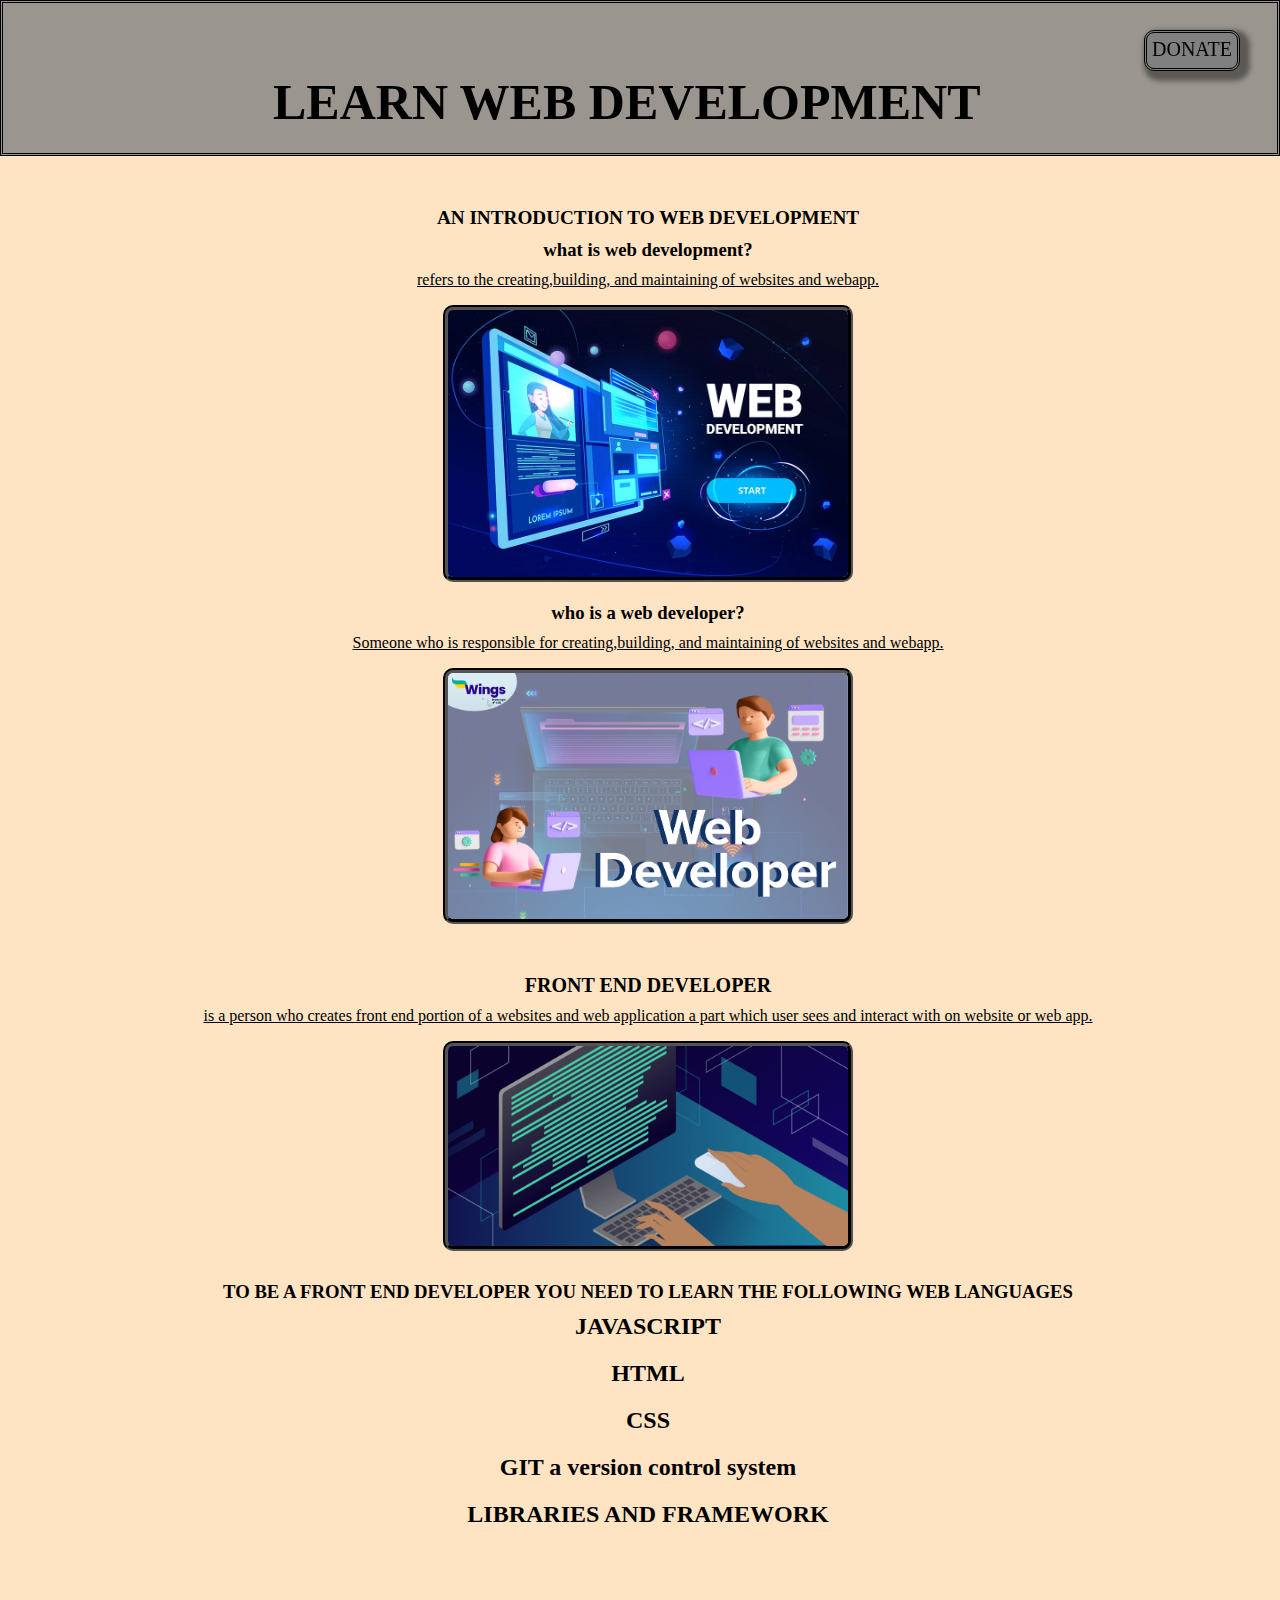
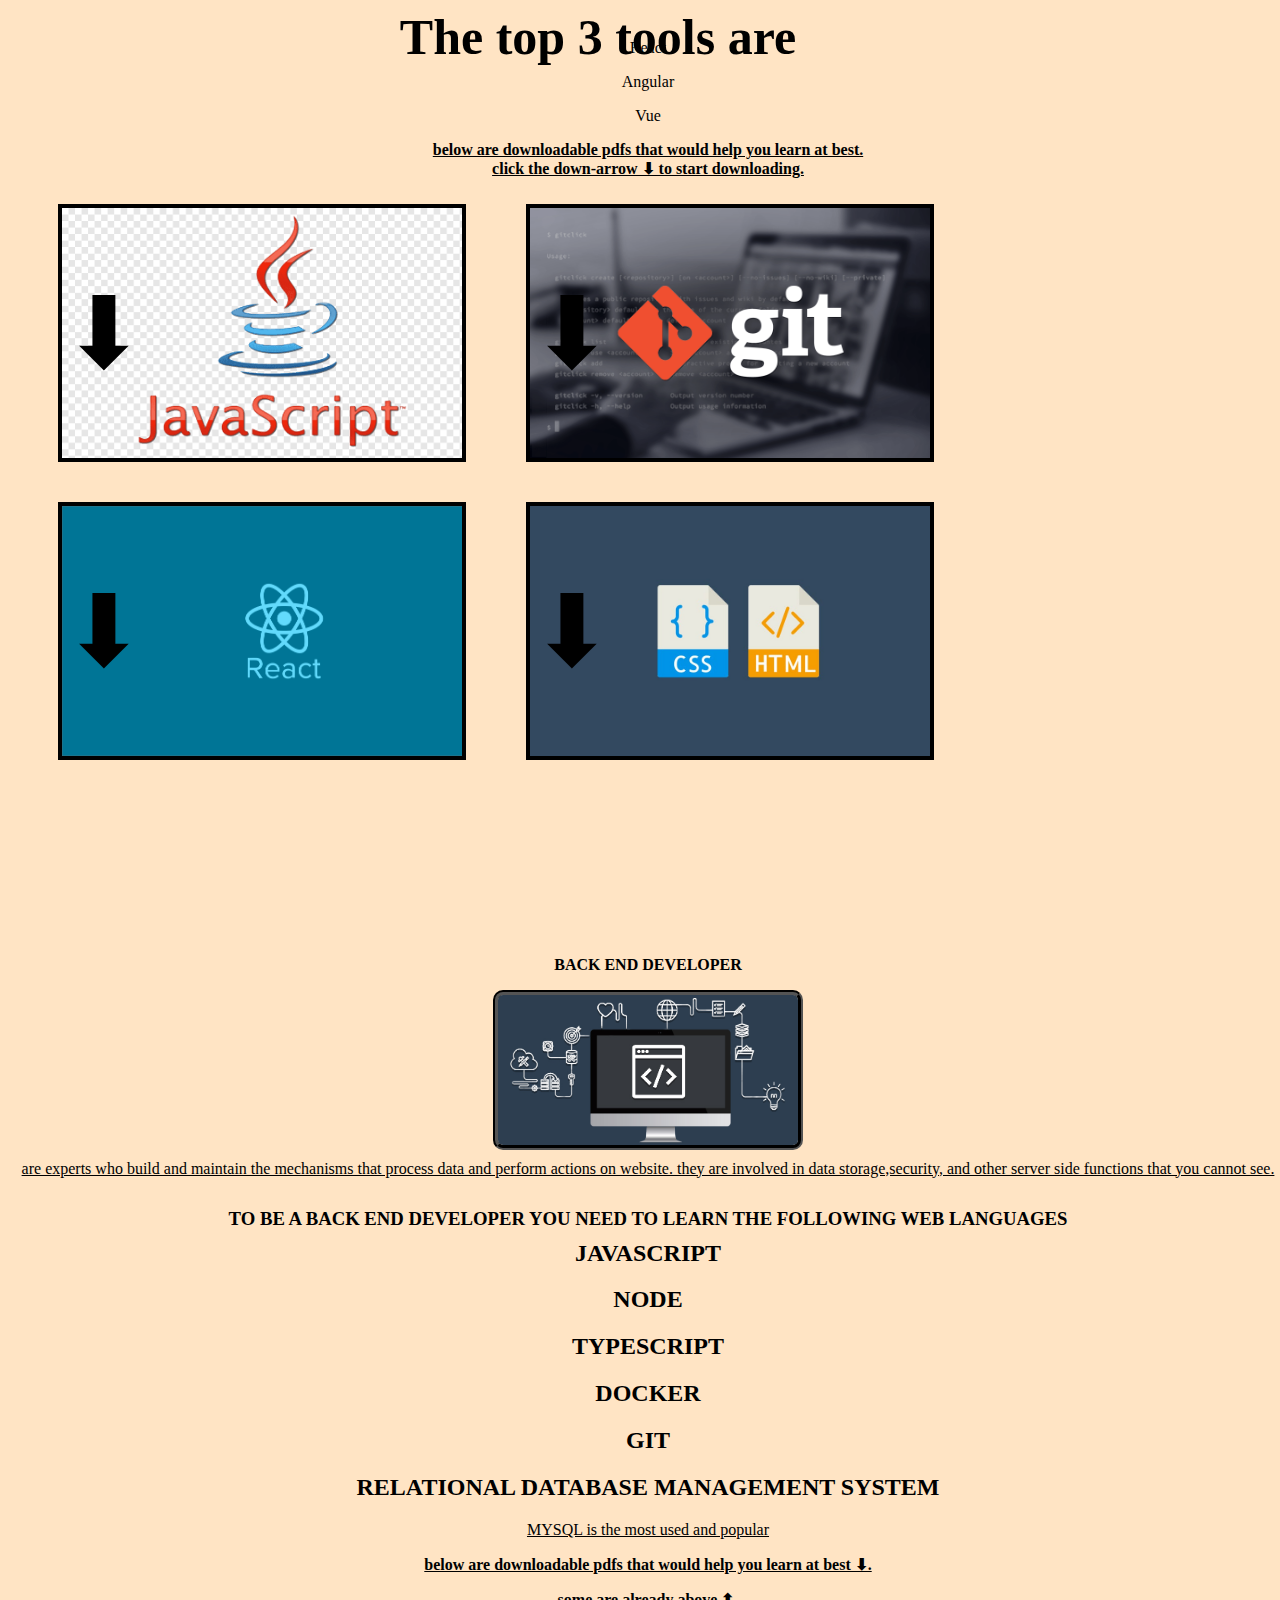
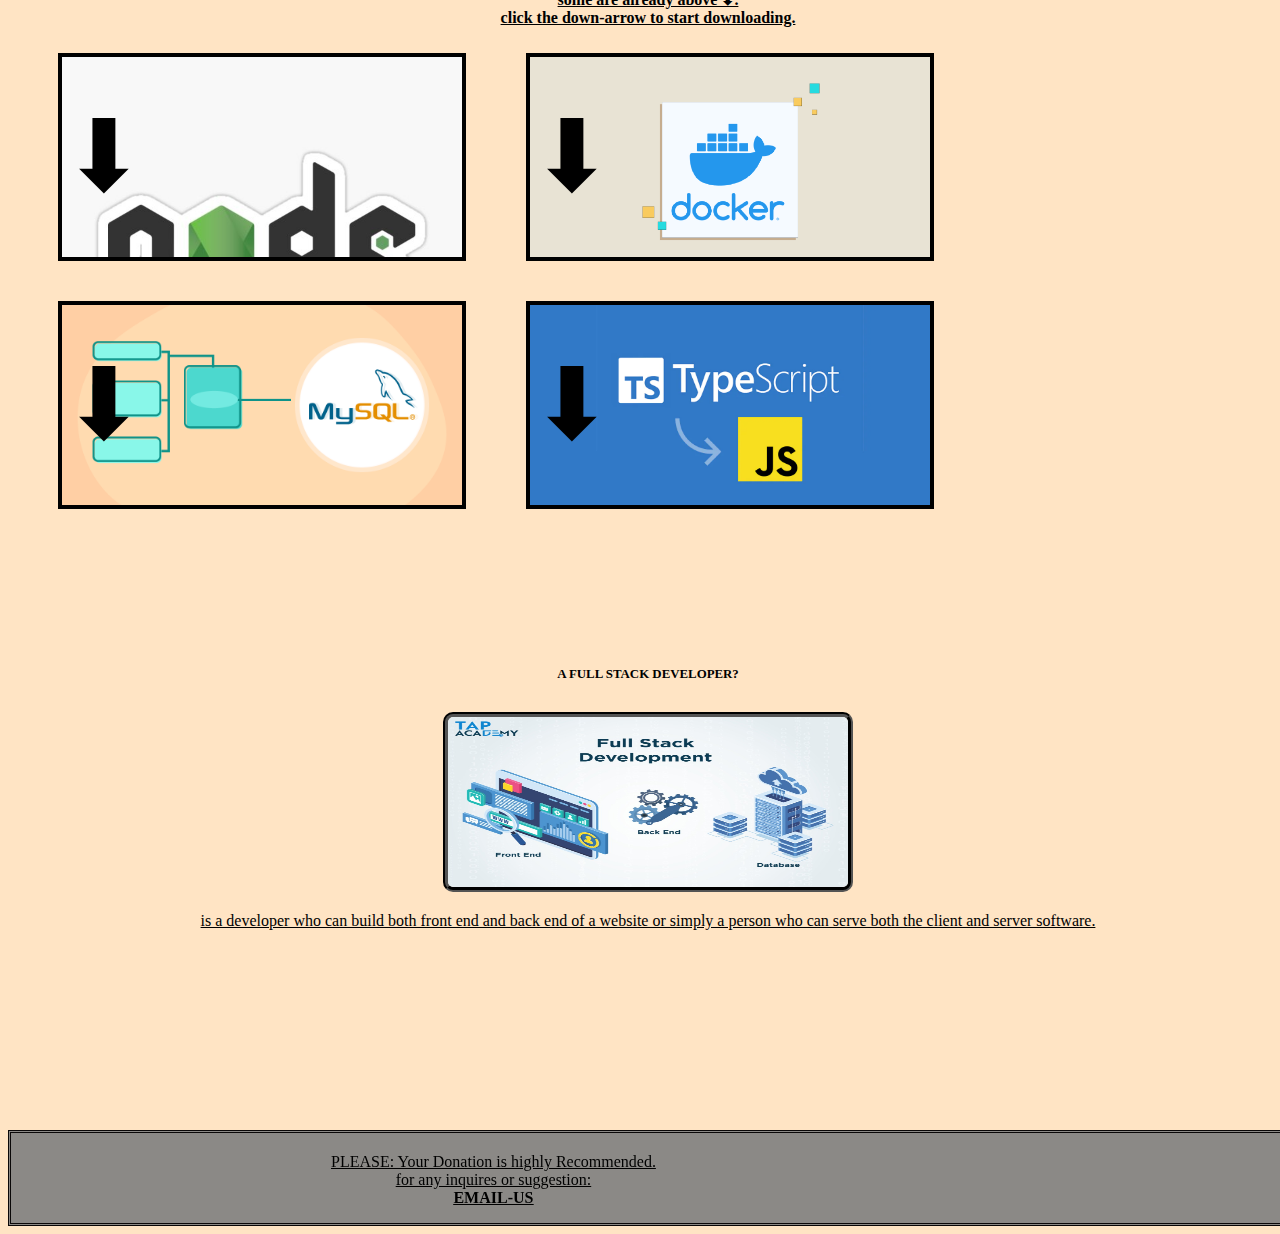
==== index.html @ 74c39a67 "Add files via upload" ====
<!DOCTYPE html>
<html lang="en">
  <head>
    <title>LEARNWEBDEVELOPMENT</title>
    <link rel="stylesheet" href="index.css" />
    <meta http-equiv="X-UA-Compatible" content="IE=Edge" />
    <meta charset="UTF-8" />
    <meta name="viewpoint" content="width=device-width,initial-scale=1" />
    <meta name="theme-color" content="#0056D2" />
    <meta name="keywords" content="HTML, CSS" />
    <meta
      name="description"
      content="Briefly Discover All Required To Be a Web Developer..."
    />
  </head>
  <body>
    <div class="whole">
      <div>
        <header>
          <h1>LEARN WEB DEVELOPMENT</h1>
          <a
            href="https://flutterwave.com/pay/donatetolearnwebdevelopment"
            title="Help Us Improve Our Website."
            target="_blank"
            class="btn"
          >
            DONATE
          </a>
        </header>
      </div>

      <p class="iwebd">AN INTRODUCTION TO WEB DEVELOPMENT</p>
      <h3 class="wwebd">what is web development?</h3>
      <p class="dwebd">
        refers to the creating,building, and maintaining of websites and webapp.
      </p>
      <img
        src="web-developments.webp"
        class="webd"
        alt="web development.photo"
      />
      <h3 class="wwebdp">who is a web developer?</h3>
      <p class="developer">
        Someone who is responsible for creating,building, and maintaining of
        websites and webapp.
      </p>
      <img src="Web-Developer.png" class="webdp" alt="web developer.photo" />
      <div>
        <p class="fep">FRONT END DEVELOPER</p>
        <p class="fedp">
          is a person who creates front end portion of a websites and web
          application a part which user sees and interact with on website or web
          app.
        </p>

        <img
          src="front-end-developer.png"
          class="fed"
          alt="front end developer photo"
        />

        <h3>
          TO BE A FRONT END DEVELOPER YOU NEED TO LEARN THE FOLLOWING WEB
          LANGUAGES
        </h3>
        <h2>JAVASCRIPT</h2>
        <h2>HTML</h2>
        <h2>CSS</h2>
        <h2>GIT a version control system</h2>
        <h2>LIBRARIES AND FRAMEWORK</h2>
        <h1>The top 3 tools are</h1>
        <p>React</p>
        <p>Angular</p>
        <p>Vue</p>
        <p class="fbdpdf">
          below are downloadable pdfs that would help you learn at best.<br />click
          the down-arrow &#11015; to start downloading.
        </p>
      </div>
      <div class="imgq img1">
        <div>
          <a href="javascript.pdf" download class="content">&#11015;</a>
        </div>
      </div>
      <div class="imgq img2">
        <div>
          <a href="git.pdf" download class="content">&#11015;</a>
        </div>
      </div>
      <div class="imgq img3">
        <div>
          <a href="REACT.pdf" download class="content">&#11015;</a>
        </div>
      </div>
      <div class="imgq img4">
        <div>
          <a href="HTMLANDCSS.pdf" download class="content">&#11015;</a>
        </div>
      </div>
      <div>
        <p class="HH1">BACK END DEVELOPER</p>
        <img
          src="back-end-developer.jpg"
          class="bed"
          alt="back end developer photo"
        />
        <p class="tbed">
          are experts who build and maintain the mechanisms that process data
          and perform actions on website. they are involved in data
          storage,security, and other server side functions that you cannot see.
        </p>

        <h3>
          TO BE A BACK END DEVELOPER YOU NEED TO LEARN THE FOLLOWING WEB
          LANGUAGES
        </h3>
        <h2>JAVASCRIPT</h2>
        <h2>NODE</h2>
        <h2>TYPESCRIPT</h2>
        <h2>DOCKER</h2>
        <h2>GIT</h2>
        <h2>RELATIONAL DATABASE MANAGEMENT SYSTEM</h2>
        <p class="tsql">MYSQL is the most used and popular</p>
        <p class="fbdpdf">
          below are downloadable pdfs that would help you learn at best
          &#11015;.
        </p>
        <p class="fbdpdf">
          some are already above &#11021;.<br />click the down-arrow to start
          downloading.
        </p>
      </div>
      <div class="imgw imga">
        <div>
          <a href="NODE.pdf" download class="contenta">&#11015;</a>
        </div>
      </div>
      <div class="imgw imgb">
        <div>
          <a href="DOCKER.pdf" download class="contenta">&#11015;</a>
        </div>
      </div>
      <div class="imgw imgc">
        <div>
          <a href="mysql_tutorial.pdf" download class="contenta">&#11015;</a>
        </div>
      </div>
      <div class="imgw imgd">
        <div>
          <a href="TYPESCRIPT.pdf" download class="contenta">&#11015;</a>
        </div>
      </div>
      <div class="wert"><h6>A FULL STACK DEVELOPER?</h6></div>
      <img
        src="full-stack-web-development.jpeg"
        class="fusd"
        alt="FULL STACK WEB DEVELOPER PHOTO"
      />

      <p class="pdp">
        is a developer who can build both front end and back end of a website or
        simply a person who can serve both the client and server software.
      </p>
      <div>
        <footer>
          <div class="cntct">
            PLEASE: Your Donation is highly Recommended. <br />
            for any inquires or suggestion:<br />

            <a href="mailto:learnwebdevelopment24@gmail.com" target="_blank">
              <strong>EMAIL-US</strong>
            </a>
          </div>
        </footer>
      </div>
    </div>
  </body>
</html>
---- index.css ----
body {
  width: 100%;
  height: 100%;
  background-color: bisque;
}
.whole {
  font-size: 16px;
}
div {
  margin-left: 300%;
  margin: 0;
  padding-top: 0px;
}

header {
  border-color: black;
  justify-items: center;
  display: inline-flex;
  height: 150px;
  flex-direction: row;
  background-color: #808080cb;
  border-style: double;
  position: fixed;
  top: 0px;
  left: 0px;
  right: 0px;
  padding-left: 25%;
  width: auto;
}
h1 {
  text-decoration: none;
  position: relative;
  top: 60px;
  right: 50px;
  font-size: 50px;
}
.btn {
  background-color: #808080;
  border-radius: 10px;
  font-weight: lighter;
  border-style: double;
  position: fixed;
  top: 30px;
  height: 25px;
  right: 40px;
  font-size: 20px;
  width: auto;
  cursor: pointer;
  transition: opacity 1s;
  box-shadow: 5px 5px 5px 5px rgba(0, 0, 0, 0.404);
  padding: 5px;
  text-decoration-line: none;
  margin: 50, 50, 50, 50;
}
.btn:hover {
  background-color: #8080808f;
}
.btn:active {
  opacity: 0.1;
}

.iwebd {
  font-size: larger;
  margin-bottom: 0px;
  margin-top: 23vh;
  font-weight: bold;
  text-align: center;
}
.wwebd {
  margin-bottom: 0px;
  margin-top: 10px;
  font-weight: bold;
  text-align: center;
}
.dwebd {
  text-decoration: underline;
  color: black;
  font-weight: lighter;
  text-align: center;
}
.webdzz {
  display: block;
  width: 400px;

  border-radius: 10px;

  margin-bottom: 0px;
  margin-top: 0px;
  margin-right: auto;
  margin-left: auto;
  border-color: black;
  border-width: 5px;
  border-style: groove;
}
.webdp {
  display: block;
  width: 400px;

  border-radius: 10px;

  margin-bottom: 0px;
  margin-top: 0px;
  margin-right: auto;
  margin-left: auto;
  border-color: black;
  border-width: 5px;
  border-style: groove;
}
.developer {
  text-decoration: underline;
  text-align: center;
}
.wwebdp {
  margin-bottom: 0px;
  margin-top: 20px;
  font-weight: bold;
  text-align: center;
}

.webd,
.webdp {
  display: block;
  width: 400px;

  border-radius: 10px;

  margin-bottom: 0px;
  margin-top: 0px;
  margin-right: auto;
  margin-left: auto;
  border-color: black;
  border-width: 5px;
  border-style: groove;
}

.fep {
  font-weight: bolder;
  font-size: larger;
}

.fep {
  margin-top: 50px;
  margin-bottom: 10px;
  font-size: 20px;
  font-weight: bolder;
}
.fedp {
  text-decoration: underline;
  color: black;
  font-weight: lighter;
}
.fed {
  display: block;
  width: 400px;
  border-radius: 10px;

  margin-bottom: 0px;
  margin-top: 0px;
  margin-right: auto;
  margin-left: auto;
  border-color: black;
  border-width: 5px;
  border-style: groove;
}
h1,
h2,
p {
  margin-top: 10px;
  text-align: center;
}
.tsql {
  text-decoration: underline;
}
h3 {
  margin-top: 30px;
  text-align: center;
  margin-bottom: 30px;
}
.fbdpdf {
  font-weight: bold;
  text-decoration: underline;
}

.imgq {
  width: 400px;
  height: 250px;
  border: 4px solid black;
  margin-top: 10px;
  margin-left: 10px;
  margin-right: 10px;
  margin-bottom: 0px;
  background-size: cover;
  background-repeat: no-repeat;
  display: flex;
  flex-direction: row;
  flex-wrap: wrap;
  align-items: center;
  justify-items: center;
  float: left;
  margin-left: 50px;
  margin-bottom: 30px;
}
.img1 {
  background-image: url(./javascript.png);
  width: 400px;
  text-align: center;
}
.img2 {
  background-image: url(./GIT.png);
  width: 400px;
}

.img3 {
  background-image: url(./react.jpg);
  width: 400px;
}
.img4 {
  background-image: url(./CSSHTML.jpeg);
}

.img {
  position: absolute;
  background: rgba(0, 0, 0, 0.6);
  align-items: center;
  opacity: 0;
  transition: 0.6s;
}

.content {
  font-size: 100px;
  margin-right: 0px;
  margin-left: 0px;
  text-decoration: black;
  text-decoration-color: black;
  color: black;
  opacity: 1;
}

.content:active {
  opacity: 0.5;
  transition: 0.6s;
}
.bed {
  display: block;
  width: 300px;
  border-radius: 10px;
  margin-bottom: 0px;
  margin-top: 0px;
  margin-right: auto;
  margin-left: auto;
  border-color: black;
  border-width: 5px;
  border-style: groove;
}
.tbed {
  text-decoration: underline;
}
.HH1 {
  margin-top: 60%;
  padding-top: 10px;
  font-weight: bolder;
}
.imgw {
  width: 400px;
  height: 200px;
  border: 4px solid black;
  margin-top: 10px;
  margin-left: 10px;
  margin-right: 10px;
  margin-bottom: 0px;
  background-size: cover;
  background-repeat: no-repeat;
  display: flex;
  flex-direction: row;
  flex-wrap: wrap;
  align-items: center;
  justify-items: center;
  float: left;
  margin-left: 50px;
  margin-bottom: 30px;
}
.imga {
  background-image: url(./img1.jpg);
  width: 400px;
}
.imgb {
  background-image: url(./img2.webp);
  width: 400px;
}
.imgc {
  background-image: url(./img3.jpg);
  width: 400px;
}
.imgd {
  background-image: url(./img4.jpg);
}

.pdf {
  width: 200px;
  height: 30px;
  border: 4px solid black;
  margin-left: 5px;
  margin-right: 5px;
  margin-bottom: 5px;
  margin-top: 0px;
  background-size: cover;
  background-repeat: no-repeat;
  display: flex;
  flex-direction: row;
  flex-wrap: wrap;
  align-items: center;
  justify-items: center;
  float: left;
  margin-left: 50px;
  margin-bottom: 30px;
}
.contenta {
  font-size: 100px;
  margin-right: 0px;
  margin-left: 0px;
  text-decoration: black;
  text-decoration-color: black;
  color: black;
  opacity: 1;
}

.contenta:active {
  opacity: 0.5;
  transition: 0.6s;
}
h3 {
  text-align: center;
  margin-bottom: 0px;
}

.fusd {
  display: block;
  width: 400px;
  height: 170px;

  border-radius: 10px;

  margin-bottom: 0px;
  margin-top: 0px;
  margin-right: auto;
  margin-left: auto;
  border-color: black;
  border-width: 5px;
  border-style: groove;
}
.pdp {
  margin-bottom: 200px;
  margin-top: 20px;
  text-decoration: underline;
  text-align: center;
  padding: 0px;
}
footer {
  height: 60px;
  justify-items: center;
  display: inline-flex;

  flex-direction: row;
  background-color: #808080e8;
  border-style: double;
  border-color: rgb(10, 8, 8);
  position: sticky;
  top: auto;
  left: 0px;
  right: 0px;
  bottom: 30px;
  padding-left: 25%;
  padding-top: 20px;
  padding-bottom: 10px;
  width: 100%;
  text-align: center;
  text-decoration: underline;
  text-decoration-color: black;
}

a {
  color: black;
}
a:hover {
  background-color: rgba(255, 228, 196, 0.712);
  border-radius: 2px;
}
a:active {
  background-color: bisque;
  border-radius: 2px;
  transition: 1s;
}
span {
  position: sticky;
  bottom: 30px;
  top: 0px;
  font-weight: lighter;
  font-size: 15px;
  font-style: italic;
  text-decoration: underline;
}

.wert {
  margin-top: 50%;
  text-align: center;
  margin-bottom: 0px;
  font-weight: bolder;
  font-size: larger;
}
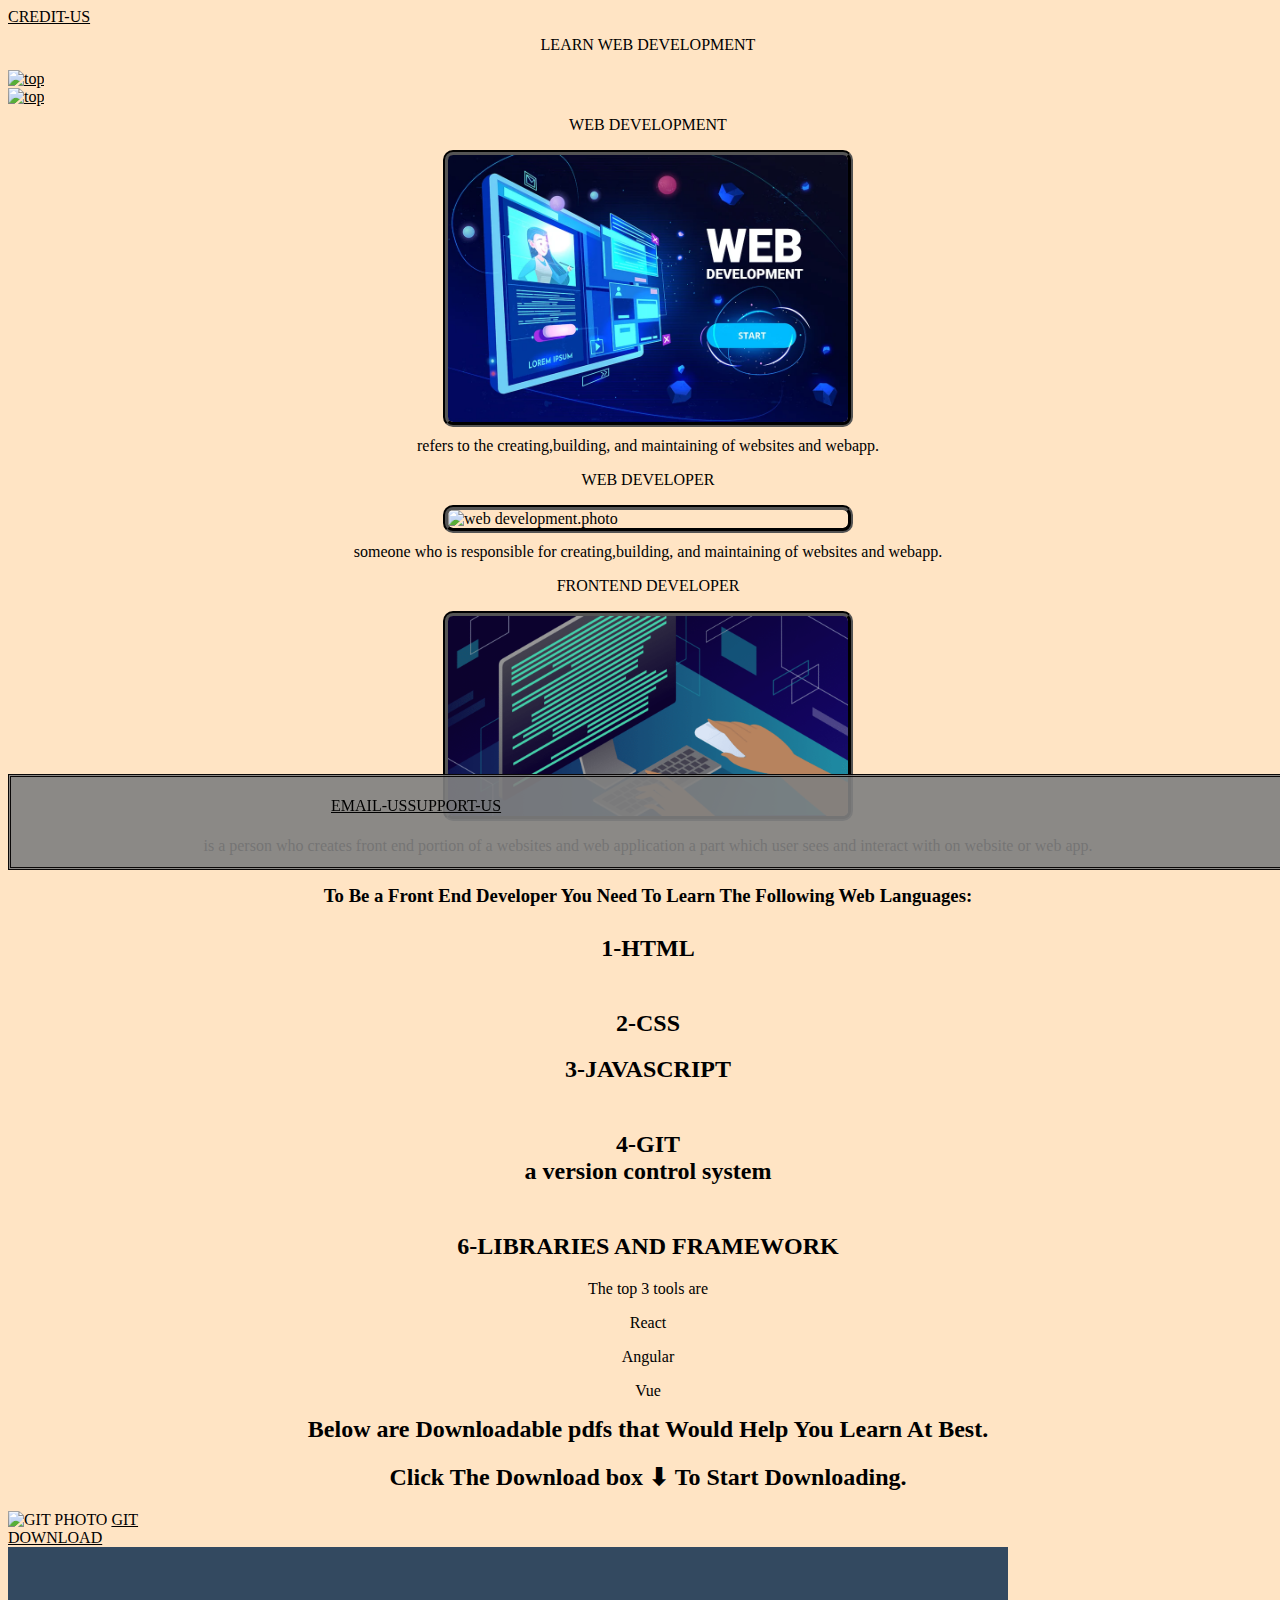
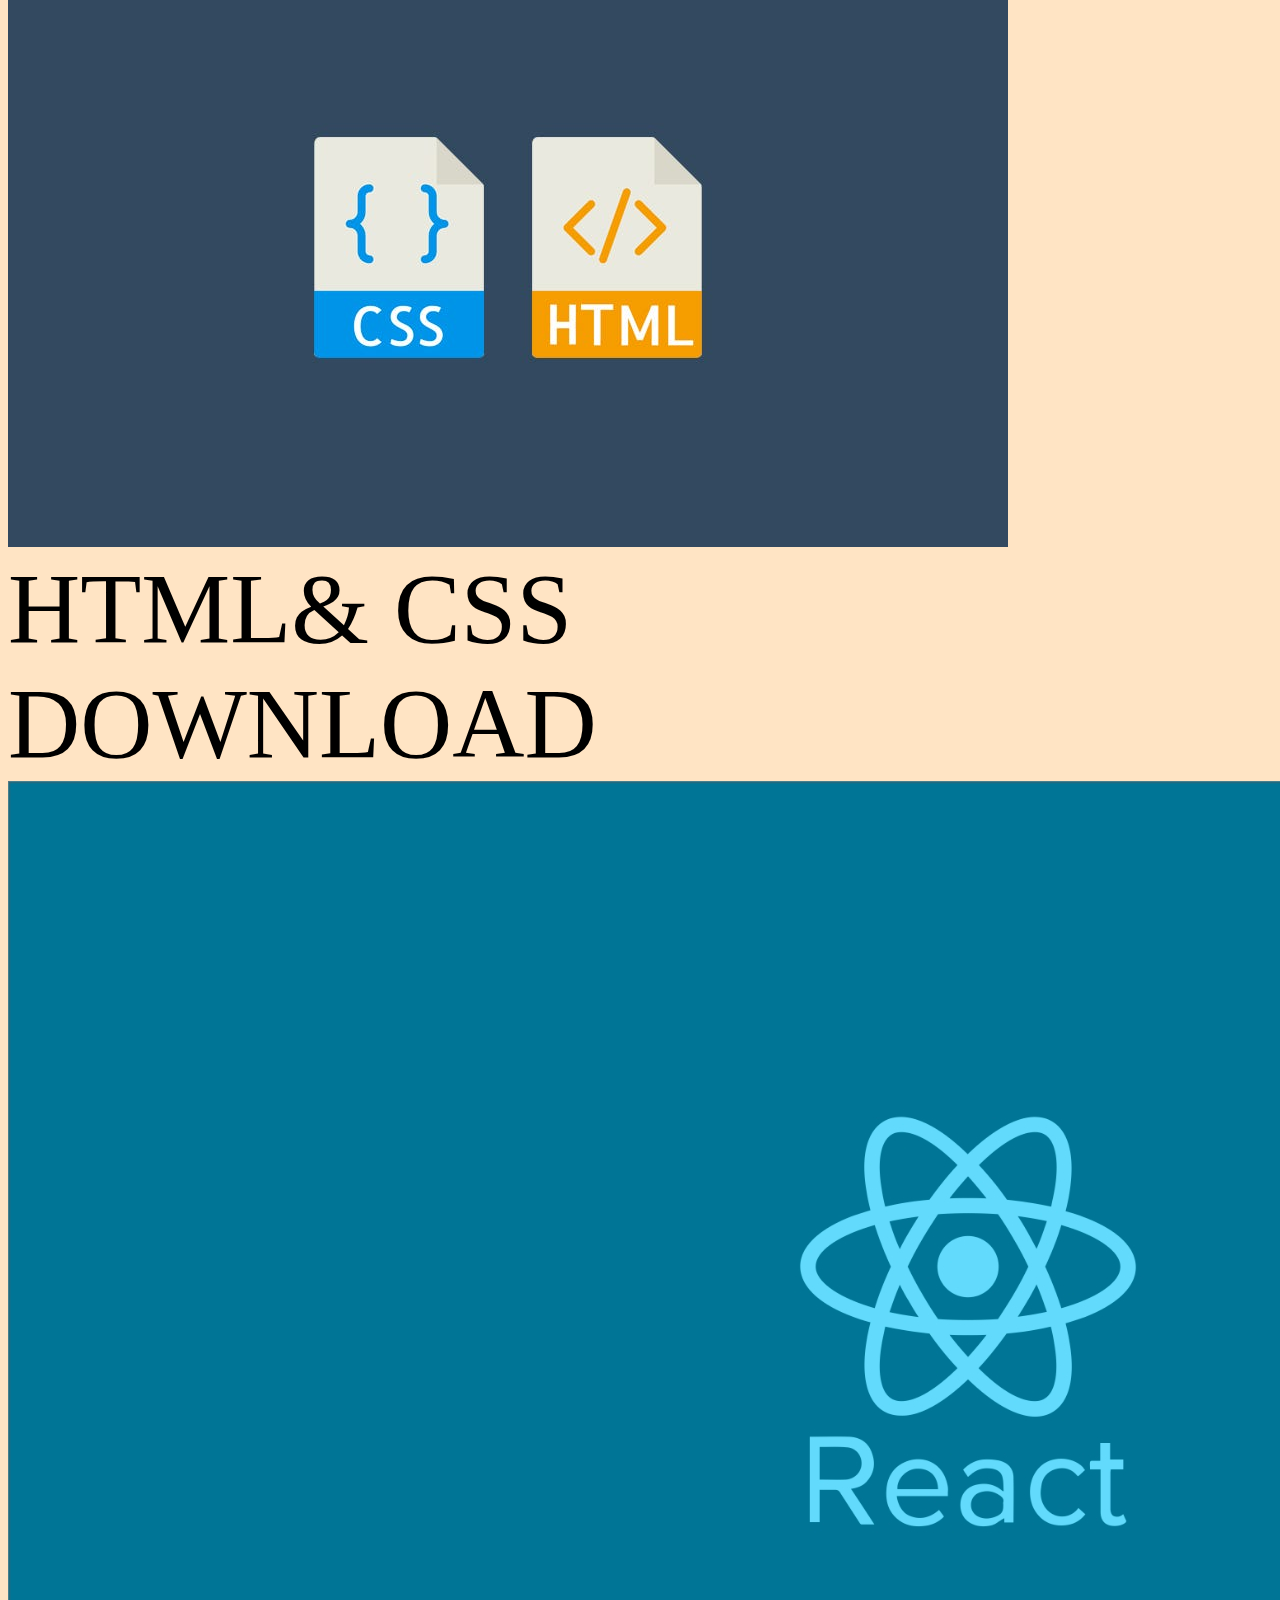
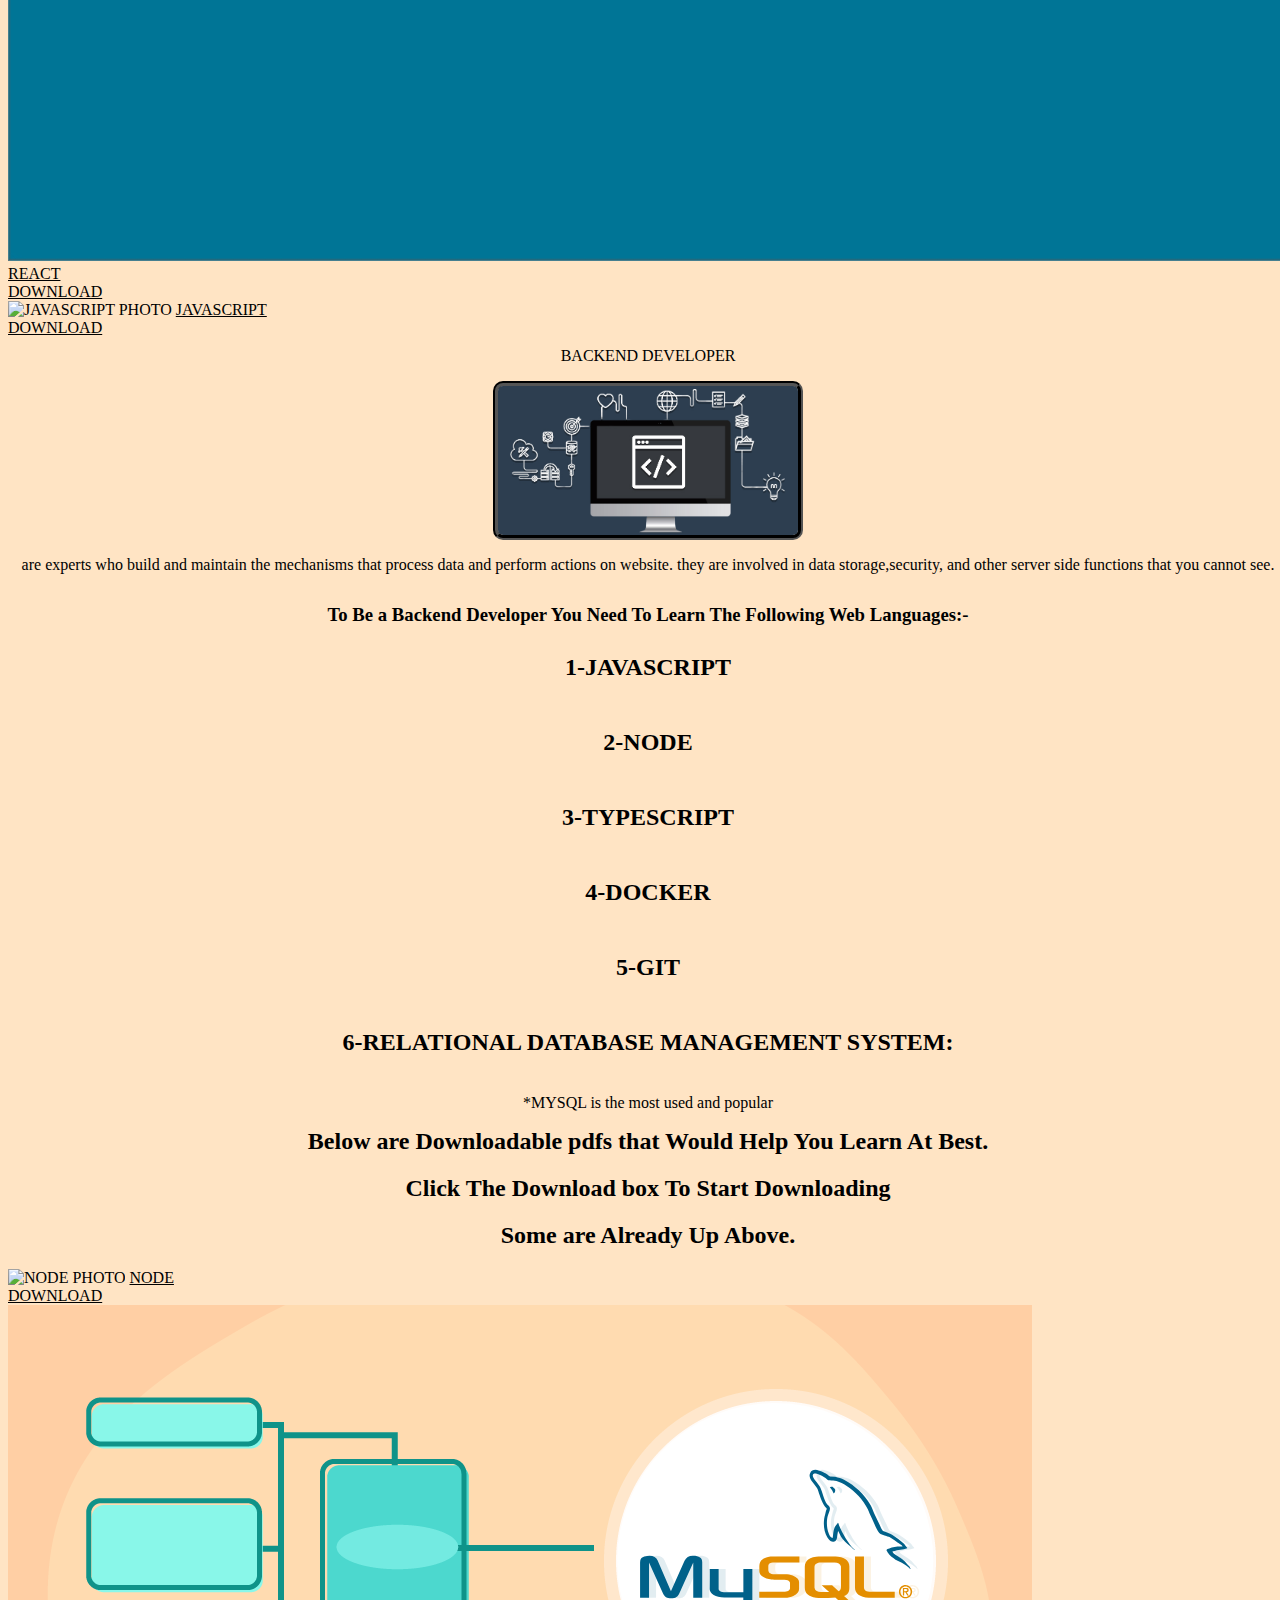
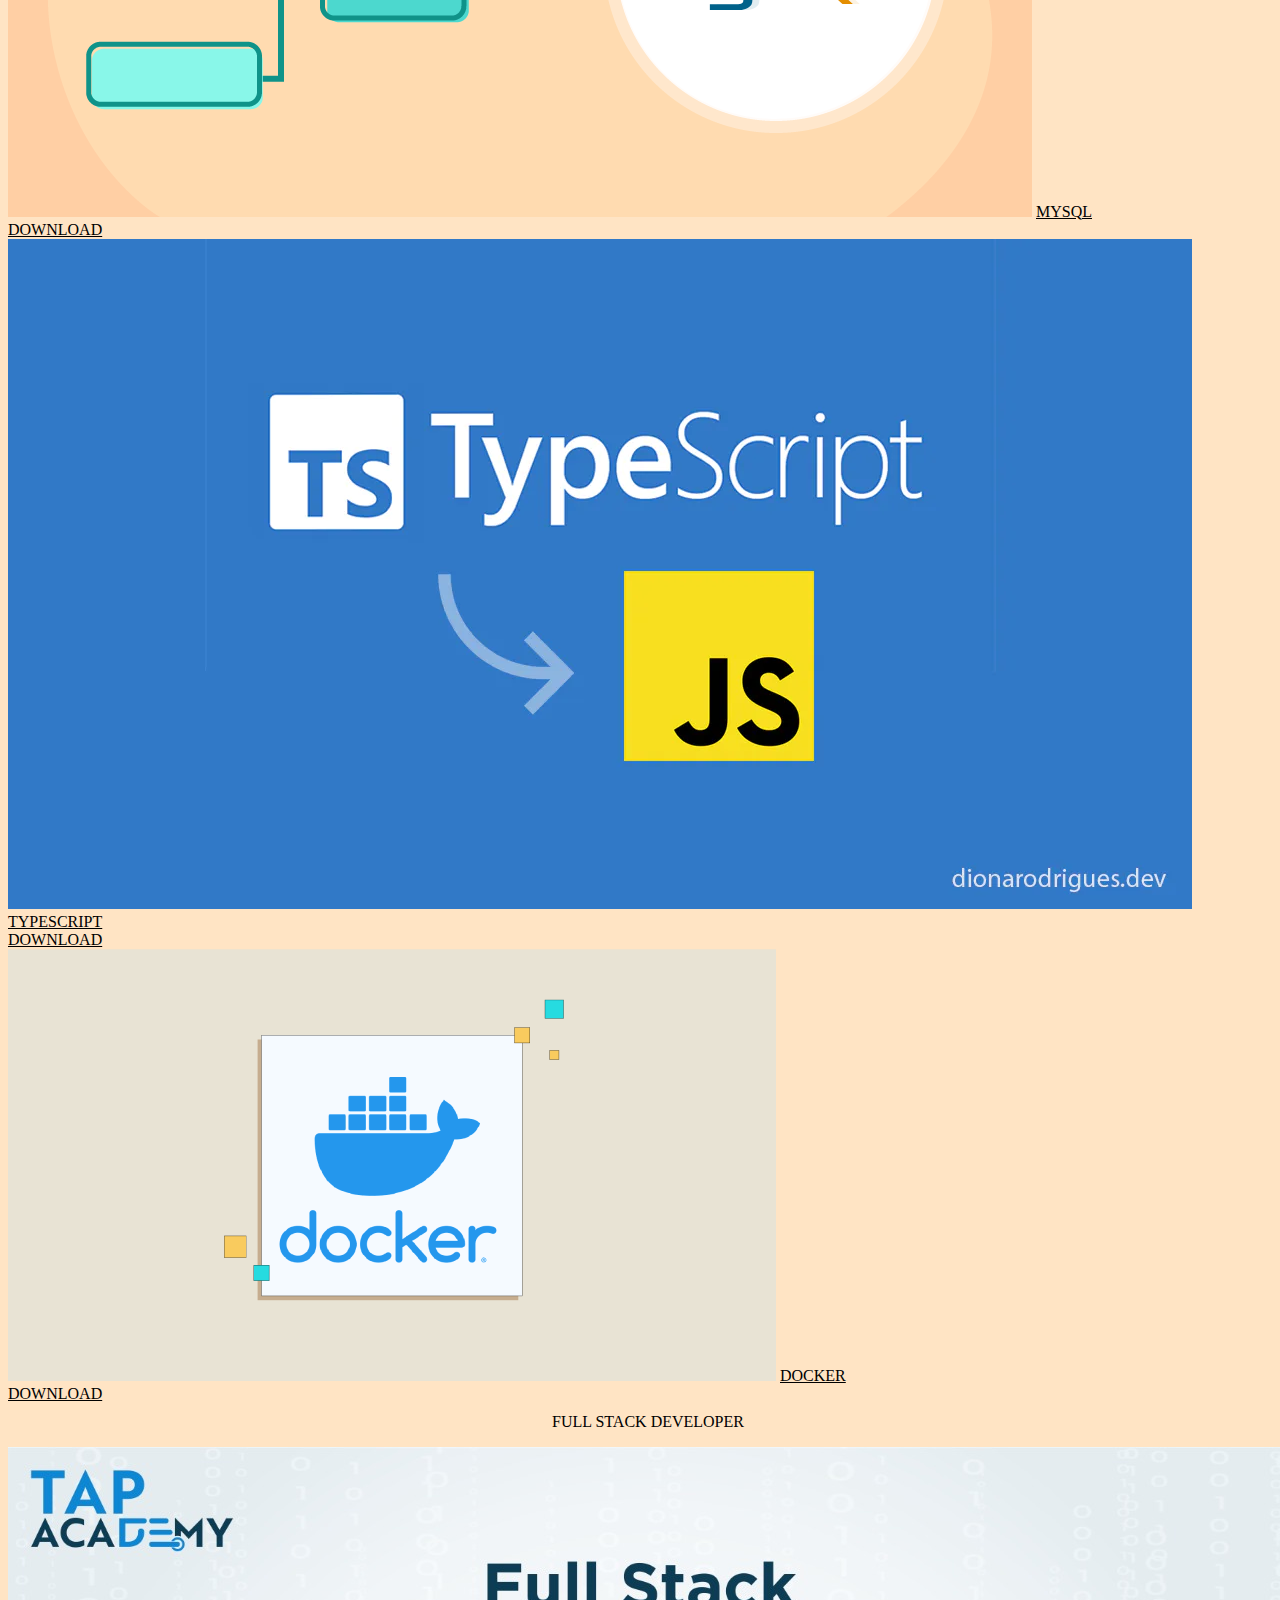
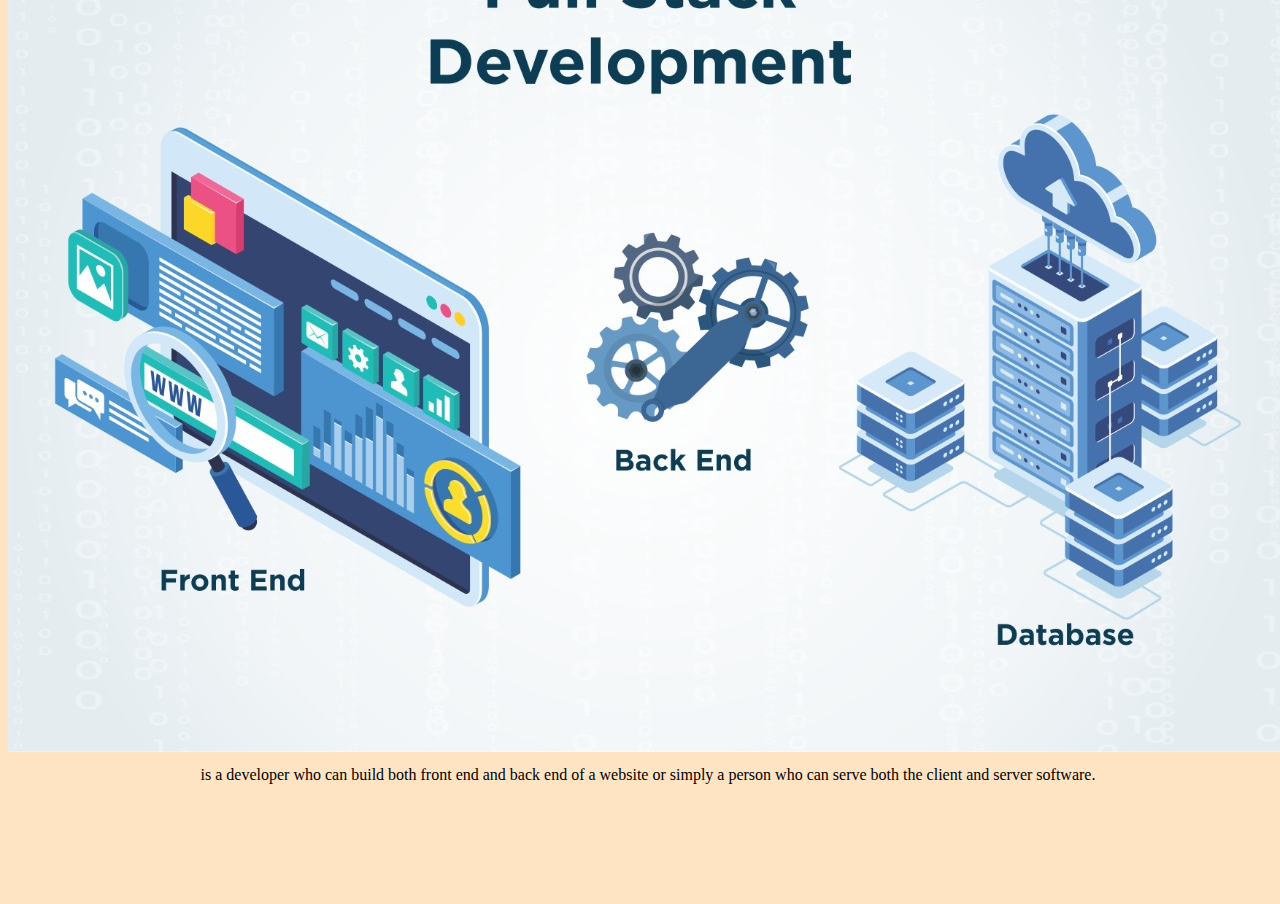
==== commit cc449dc4: "Update index.html" ====
--- a/index.html
+++ b/index.html
@@ -14,165 +14,292 @@
     />
   </head>
   <body>
-    <div class="whole">
-      <div>
-        <header>
-          <h1>LEARN WEB DEVELOPMENT</h1>
-          <a
-            href="https://flutterwave.com/pay/donatetolearnwebdevelopment"
-            title="Help Us Improve Our Website."
+    
+    <div class="black"  id="tp"   >
+      <a      
+            href="https://flutterwave.com/pay/credit-us"
+            title="Help Us do much more better."
             target="_blank"
-            class="btn"
+            class="button"
           >
-            DONATE
-          </a>
-        </header>
-      </div>
-
-      <p class="iwebd">AN INTRODUCTION TO WEB DEVELOPMENT</p>
-      <h3 class="wwebd">what is web development?</h3>
-      <p class="dwebd">
-        refers to the creating,building, and maintaining of websites and webapp.
-      </p>
+     
+        
+         CREDIT-US
+          
+        </a>
+    </div> 
+    
+    <div class="test" ><p >LEARN WEB DEVELOPMENT</p>
+    
+  </div>
+
+<div><a href="#tp">
+  <img src="top.jpg" alt="top" class="top" ></a>
+</div>
+
+<div>
+<a href="#bt">
+  <img src="bottom.jpg" alt="top" class="top2" ></a>
+</div>
+  <div class="content1">
+<div class="content1a"><p>WEB DEVELOPMENT</p></div>
+<div class="content1a">
+  
+
+  <img
+  src="web-developments.webp"
+  class="webd"
+  alt="web development.photo"
+/>
+</div>
+
+
+
+
+<div class="content1b"><p>
+  refers to the creating,building, and maintaining of websites and
+  webapp. </p></div>
+
+
+</div>
+
+
+  <div class="content1">
+<div class="content1a"><p>WEB DEVELOPER</p> </div>
+    <div class="content1a">
+     
       <img
-        src="web-developments.webp"
-        class="webd"
-        alt="web development.photo"
-      />
-      <h3 class="wwebdp">who is a web developer?</h3>
-      <p class="developer">
-        Someone who is responsible for creating,building, and maintaining of
-        websites and webapp.
-      </p>
-      <img src="Web-Developer.png" class="webdp" alt="web developer.photo" />
-      <div>
-        <p class="fep">FRONT END DEVELOPER</p>
-        <p class="fedp">
+      src="web-developer.png"
+      class="webd"
+      alt="web development.photo"
+    >
+    
+    </div>
+    
+    
+    
+    
+    <div class="content1b"><p>
+      someone who is responsible for creating,building, and maintaining of
+      websites and webapp.
+     </p></div>
+    
+    
+    </div>
+
+
+
+<div class="content1">
+<div class="content1a"><P>FRONTEND DEVELOPER</P></div>
+  <div class="content1a">
+  
+    <img
+    src="front-end-developer.png"
+    class="fed"
+    alt="front end developer photo"
+  />
+    
+  </div>
+  
+  
+  
+  
+  <div class="content1b"><p>
+    <p >
           is a person who creates front end portion of a websites and web
           application a part which user sees and interact with on website or web
           app.
         </p>
-
-        <img
-          src="front-end-developer.png"
-          class="fed"
-          alt="front end developer photo"
-        />
-
-        <h3>
-          TO BE A FRONT END DEVELOPER YOU NEED TO LEARN THE FOLLOWING WEB
-          LANGUAGES
-        </h3>
-        <h2>JAVASCRIPT</h2>
-        <h2>HTML</h2>
-        <h2>CSS</h2>
-        <h2>GIT a version control system</h2>
-        <h2>LIBRARIES AND FRAMEWORK</h2>
-        <h1>The top 3 tools are</h1>
-        <p>React</p>
-        <p>Angular</p>
-        <p>Vue</p>
-        <p class="fbdpdf">
-          below are downloadable pdfs that would help you learn at best.<br />click
-          the down-arrow &#11015; to start downloading.
-        </p>
-      </div>
-      <div class="imgq img1">
-        <div>
-          <a href="javascript.pdf" download class="content">&#11015;</a>
-        </div>
-      </div>
-      <div class="imgq img2">
-        <div>
-          <a href="git.pdf" download class="content">&#11015;</a>
-        </div>
-      </div>
-      <div class="imgq img3">
-        <div>
-          <a href="REACT.pdf" download class="content">&#11015;</a>
-        </div>
-      </div>
-      <div class="imgq img4">
-        <div>
-          <a href="HTMLANDCSS.pdf" download class="content">&#11015;</a>
-        </div>
-      </div>
-      <div>
-        <p class="HH1">BACK END DEVELOPER</p>
-        <img
+     </div>
+  
+  
+  </div>
+ 
+
+    <div class="content1">
+      <h3>
+        To Be a Front End Developer You Need To Learn The Following Web
+        Languages:
+      </h3><br>
+     
+        <h2>1-HTML</h2><br>
+      <h2>2-CSS</h2>
+     <h2>3-JAVASCRIPT</h2><br>
+      <h2>4-GIT<br> a version control system</h2><br>
+      <h2>6-LIBRARIES AND FRAMEWORK</h2>
+ 
+     <p> The top 3 tools are</p>
+      <p>React</p>
+      <p>Angular</p>
+      <p>Vue</p>
+  
+    </div>
+
+
+
+
+
+    <div class="content1">
+ <h2>
+          Below are Downloadable pdfs that Would Help You Learn At Best.<br> </h2>
+          <h2>Click
+          The Download box &#11015; To Start Downloading.</h2>
+
+      </div>
+
+      
+      <div class="df">
+      
+      <div class="df1">
+        <img src="git.png" alt="GIT PHOTO">
+        <a href="git.pdf" download >GIT<br>DOWNLOAD</a>
+       </div>
+
+       <div class="df1">
+<img src="CSSHTML.jpeg" alt="HTML&CSS PHOTO">
+        <a href="HTMLANDCSS.pdf" download class="content">HTML& CSS<br>DOWNLOAD</a>
+       </div>
+      </div>
+      
+       <div class="df">
+      <div class="df1">
+<img src="react.jpg" alt="REACT PHOTO">
+        <a href="REACT.pdf" download >REACT <br>DOWNLOAD</a>
+      </div>
+      <div class="df1" id="qaz">
+<img src="javascript0.jpg" alt="JAVASCRIPT PHOTO">
+<a href="javascript.pdf" download>JAVASCRIPT<br>DOWNLOAD</a>
+      </div>
+      </div>
+
+
+
+      
+
+
+    <div class="content1">
+
+      <div class="content1a">
+       <P> BACKEND DEVELOPER</P>
+      </div>
+        <div class="content1a">
+          <img
           src="back-end-developer.jpg"
           class="bed"
           alt="back end developer photo"
         />
-        <p class="tbed">
+        </div>
+
+          
+      <div class="content1b"><p>
+        <p>
           are experts who build and maintain the mechanisms that process data
           and perform actions on website. they are involved in data
           storage,security, and other server side functions that you cannot see.
         </p>
-
-        <h3>
-          TO BE A BACK END DEVELOPER YOU NEED TO LEARN THE FOLLOWING WEB
-          LANGUAGES
-        </h3>
-        <h2>JAVASCRIPT</h2>
-        <h2>NODE</h2>
-        <h2>TYPESCRIPT</h2>
-        <h2>DOCKER</h2>
-        <h2>GIT</h2>
-        <h2>RELATIONAL DATABASE MANAGEMENT SYSTEM</h2>
-        <p class="tsql">MYSQL is the most used and popular</p>
-        <p class="fbdpdf">
-          below are downloadable pdfs that would help you learn at best
-          &#11015;.
-        </p>
-        <p class="fbdpdf">
-          some are already above &#11021;.<br />click the down-arrow to start
-          downloading.
-        </p>
-      </div>
-      <div class="imgw imga">
-        <div>
-          <a href="NODE.pdf" download class="contenta">&#11015;</a>
+           
+         </div>
+      
+      </div>
+
+        <div class="content1">
+          <h3>
+            To Be a Backend Developer You Need To Learn The Following Web
+            Languages:-<br>
+          </h3><br>
+          <h2>1-JAVASCRIPT</h2><br>
+          <h2>2-NODE</h2><br>
+          <h2>3-TYPESCRIPT</h2><br>
+          <h2>4-DOCKER</h2><br>
+          <h2>5-GIT</h2><br>
+          <h2>6-RELATIONAL DATABASE MANAGEMENT SYSTEM:<br></h2>
+          <p><br>*MYSQL is the most used and popular
+
+          </p> 
         </div>
-      </div>
-      <div class="imgw imgb">
-        <div>
-          <a href="DOCKER.pdf" download class="contenta">&#11015;</a>
+        <div class="content1">
+          <h2>
+                   Below are Downloadable pdfs that Would Help You Learn At Best.<br></h2>
+                   <h2>Click
+                   The Download box To Start Downloading <br></h2>
+                   <h2>Some are Already Up Above.
+          </h2>
+               </div>
+              
+        <div class="df">
+
+          <div class="df1 " id="qaz2">
+           <img src="node1234.jpg" alt="NODE PHOTO" >
+           <a href="NODE.pdf"  download >NODE<br>DOWNLOAD</a> 
+          </div>
+          
+
+         <div class="df1">
+          <img src="img3.jpg" alt="MYSQL PHOTO">
+                  <a href="mysql_tutorial.pdf" download >MYSQL <br>DOWNLOAD</a>
+          
+                </div>
+   </div>
+         
+   <div class="df">
+    <div class="df1">
+      <img src="img4.jpg" alt="TYPESCRIPT PHOTO">
+      <a href="TYPESCRIPT.pdf" download >TYPESCRIPT <br>DOWNLOAD </a>
+     </div>
+   
+   
+          <div class="df1">
+            <img src="img2.webp" alt="DOCKER PHOTO"  >
+            <a href="DOCKER.pdf" download >DOCKER<br>DOWNLOAD</a>
+           </div>
+            
+         
+         </div>
+        
+
+
+
+
+
+        <div class="content1">
+          <div class="content1a" id="bt"><p>FULL STACK DEVELOPER</p></div>
+          <div class="content1a">
+            
+          
+            <img
+            src="full-stack-web-development.jpeg"
+
+            alt="FULL STACK WEB DEVELOPER PHOTO"
+          />
+    
+          </div>
+          
+          <div class="content1b">
+            <p>
+              is a developer who can build both front end and back end of a website or
+              simply a person who can serve both the client and server software.
+            </p>
+          
+          </div>
         </div>
-      </div>
-      <div class="imgw imgc">
-        <div>
-          <a href="mysql_tutorial.pdf" download class="contenta">&#11015;</a>
+      
+       <footer>
+         
+        <div class="mail"><a href="mailto:learnwebdevelopment34@gmail.com" target="_blank">EMAIL-US
+         </a></div>
+            
+          <div class="support">
+            <a
+            href="https://flutterwave.com/pay/credit-us"
+            title="Help Us do much more better."
+            target="_blank"
+          >SUPPORT-US
+          </a>
         </div>
-      </div>
-      <div class="imgw imgd">
-        <div>
-          <a href="TYPESCRIPT.pdf" download class="contenta">&#11015;</a>
-        </div>
-      </div>
-      <div class="wert"><h6>A FULL STACK DEVELOPER?</h6></div>
-      <img
-        src="full-stack-web-development.jpeg"
-        class="fusd"
-        alt="FULL STACK WEB DEVELOPER PHOTO"
-      />
-
-      <p class="pdp">
-        is a developer who can build both front end and back end of a website or
-        simply a person who can serve both the client and server software.
-      </p>
-      <div>
-        <footer>
-          <div class="cntct">
-            PLEASE: Your Donation is highly Recommended. <br />
-            for any inquires or suggestion:<br />
-
-            <a href="mailto:learnwebdevelopment24@gmail.com" target="_blank">
-              <strong>EMAIL-US</strong>
-            </a>
-          </div>
+        <div class="black2"></div>
+      
         </footer>
-      </div>
-    </div>
   </body>
 </html>
+
+  
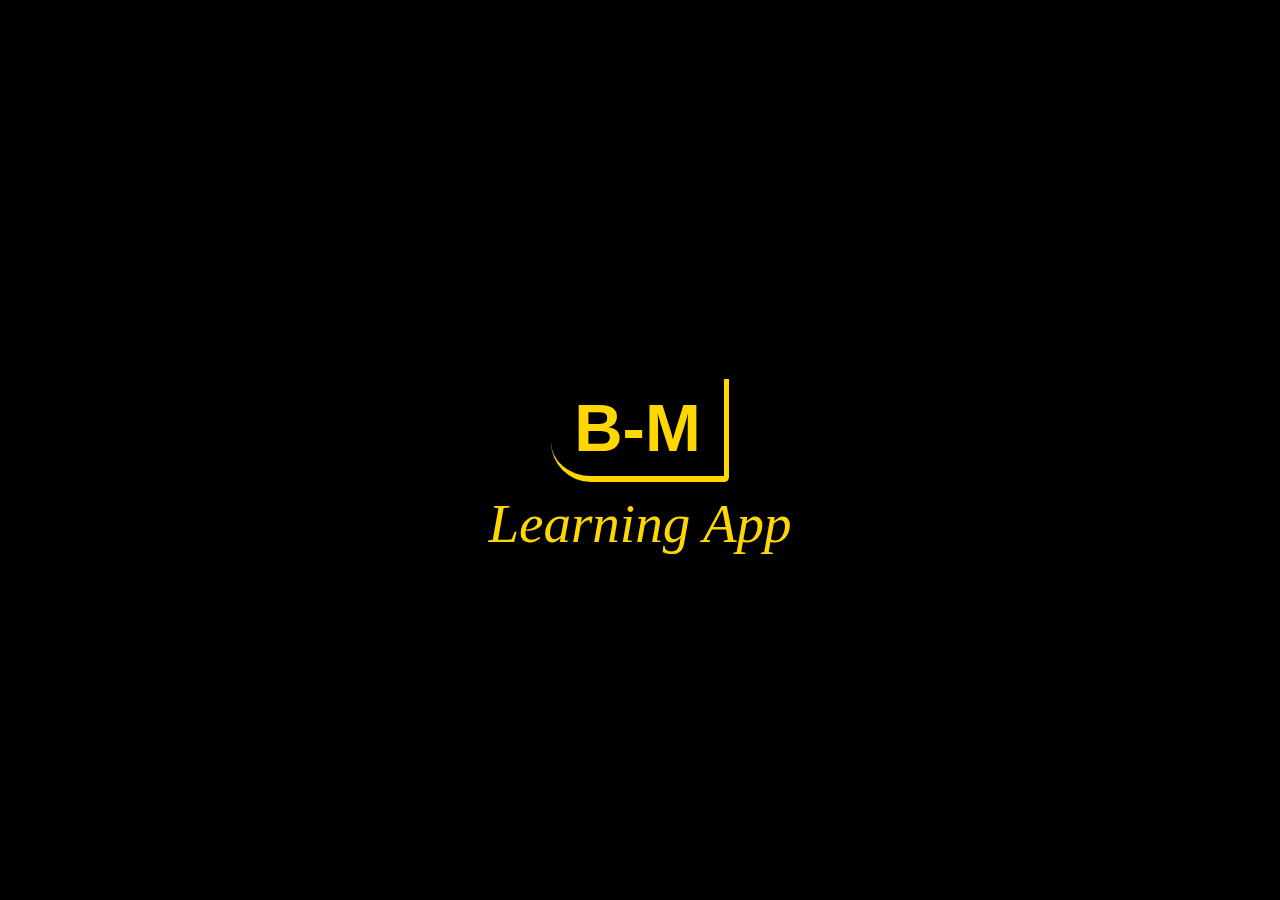
==== commit a3d6e246: "loading project" ====
--- a/index.html
+++ b/index.html
@@ -1,8 +1,9 @@
+
 <!DOCTYPE html>
 <html lang="en">
   <head>
     <title>LEARNWEBDEVELOPMENT</title>
-    <link rel="stylesheet" href="index.css" />
+    <link rel="stylesheet" href="index.css">
     <meta http-equiv="X-UA-Compatible" content="IE=Edge" />
     <meta charset="UTF-8" />
     <meta name="viewpoint" content="width=device-width,initial-scale=1" />
@@ -10,296 +11,33 @@
     <meta name="keywords" content="HTML, CSS" />
     <meta
       name="description"
-      content="Briefly Discover All Required To Be a Web Developer..."
+      content="App Briefly Cover All Required To Be a Web Developer..."
     />
   </head>
   <body>
+
+
+<div class="loading-page    ">
+    <div class="loader">
+        <h4 >B-M</h4>
     
-    <div class="black"  id="tp"   >
-      <a      
-            href="https://flutterwave.com/pay/credit-us"
-            title="Help Us do much more better."
-            target="_blank"
-            class="button"
-          >
-     
-        
-         CREDIT-US
-          
-        </a>
-    </div> 
+    <h3
+    >Learning App</h3>
     
-    <div class="test" ><p >LEARN WEB DEVELOPMENT</p>
-    
-  </div>
-
-<div><a href="#tp">
-  <img src="top.jpg" alt="top" class="top" ></a>
 </div>
-
-<div>
-<a href="#bt">
-  <img src="bottom.jpg" alt="top" class="top2" ></a>
-</div>
-  <div class="content1">
-<div class="content1a"><p>WEB DEVELOPMENT</p></div>
-<div class="content1a">
-  
-
-  <img
-  src="web-developments.webp"
-  class="webd"
-  alt="web development.photo"
-/>
+    </div>
 </div>
 
 
-
-
-<div class="content1b"><p>
-  refers to the creating,building, and maintaining of websites and
-  webapp. </p></div>
-
-
+<div class="container">
+<div class="sum">
+    <p class="sum">WELCOME!<br>This is an app that would help you and guide you to your path of learning Web Development explaining your fashion path with downloadable pdfs that would help you learn at best scale. </p>
 </div>
 
+<div class="str"  ><a href="page.html">    Start Learning</a></div>
+</div>
 
-  <div class="content1">
-<div class="content1a"><p>WEB DEVELOPER</p> </div>
-    <div class="content1a">
-     
-      <img
-      src="web-developer.png"
-      class="webd"
-      alt="web development.photo"
-    >
+  </body>
+<script src="index.js">
     
-    </div>
-    
-    
-    
-    
-    <div class="content1b"><p>
-      someone who is responsible for creating,building, and maintaining of
-      websites and webapp.
-     </p></div>
-    
-    
-    </div>
-
-
-
-<div class="content1">
-<div class="content1a"><P>FRONTEND DEVELOPER</P></div>
-  <div class="content1a">
-  
-    <img
-    src="front-end-developer.png"
-    class="fed"
-    alt="front end developer photo"
-  />
-    
-  </div>
-  
-  
-  
-  
-  <div class="content1b"><p>
-    <p >
-          is a person who creates front end portion of a websites and web
-          application a part which user sees and interact with on website or web
-          app.
-        </p>
-     </div>
-  
-  
-  </div>
- 
-
-    <div class="content1">
-      <h3>
-        To Be a Front End Developer You Need To Learn The Following Web
-        Languages:
-      </h3><br>
-     
-        <h2>1-HTML</h2><br>
-      <h2>2-CSS</h2>
-     <h2>3-JAVASCRIPT</h2><br>
-      <h2>4-GIT<br> a version control system</h2><br>
-      <h2>6-LIBRARIES AND FRAMEWORK</h2>
- 
-     <p> The top 3 tools are</p>
-      <p>React</p>
-      <p>Angular</p>
-      <p>Vue</p>
-  
-    </div>
-
-
-
-
-
-    <div class="content1">
- <h2>
-          Below are Downloadable pdfs that Would Help You Learn At Best.<br> </h2>
-          <h2>Click
-          The Download box &#11015; To Start Downloading.</h2>
-
-      </div>
-
-      
-      <div class="df">
-      
-      <div class="df1">
-        <img src="git.png" alt="GIT PHOTO">
-        <a href="git.pdf" download >GIT<br>DOWNLOAD</a>
-       </div>
-
-       <div class="df1">
-<img src="CSSHTML.jpeg" alt="HTML&CSS PHOTO">
-        <a href="HTMLANDCSS.pdf" download class="content">HTML& CSS<br>DOWNLOAD</a>
-       </div>
-      </div>
-      
-       <div class="df">
-      <div class="df1">
-<img src="react.jpg" alt="REACT PHOTO">
-        <a href="REACT.pdf" download >REACT <br>DOWNLOAD</a>
-      </div>
-      <div class="df1" id="qaz">
-<img src="javascript0.jpg" alt="JAVASCRIPT PHOTO">
-<a href="javascript.pdf" download>JAVASCRIPT<br>DOWNLOAD</a>
-      </div>
-      </div>
-
-
-
-      
-
-
-    <div class="content1">
-
-      <div class="content1a">
-       <P> BACKEND DEVELOPER</P>
-      </div>
-        <div class="content1a">
-          <img
-          src="back-end-developer.jpg"
-          class="bed"
-          alt="back end developer photo"
-        />
-        </div>
-
-          
-      <div class="content1b"><p>
-        <p>
-          are experts who build and maintain the mechanisms that process data
-          and perform actions on website. they are involved in data
-          storage,security, and other server side functions that you cannot see.
-        </p>
-           
-         </div>
-      
-      </div>
-
-        <div class="content1">
-          <h3>
-            To Be a Backend Developer You Need To Learn The Following Web
-            Languages:-<br>
-          </h3><br>
-          <h2>1-JAVASCRIPT</h2><br>
-          <h2>2-NODE</h2><br>
-          <h2>3-TYPESCRIPT</h2><br>
-          <h2>4-DOCKER</h2><br>
-          <h2>5-GIT</h2><br>
-          <h2>6-RELATIONAL DATABASE MANAGEMENT SYSTEM:<br></h2>
-          <p><br>*MYSQL is the most used and popular
-
-          </p> 
-        </div>
-        <div class="content1">
-          <h2>
-                   Below are Downloadable pdfs that Would Help You Learn At Best.<br></h2>
-                   <h2>Click
-                   The Download box To Start Downloading <br></h2>
-                   <h2>Some are Already Up Above.
-          </h2>
-               </div>
-              
-        <div class="df">
-
-          <div class="df1 " id="qaz2">
-           <img src="node1234.jpg" alt="NODE PHOTO" >
-           <a href="NODE.pdf"  download >NODE<br>DOWNLOAD</a> 
-          </div>
-          
-
-         <div class="df1">
-          <img src="img3.jpg" alt="MYSQL PHOTO">
-                  <a href="mysql_tutorial.pdf" download >MYSQL <br>DOWNLOAD</a>
-          
-                </div>
-   </div>
-         
-   <div class="df">
-    <div class="df1">
-      <img src="img4.jpg" alt="TYPESCRIPT PHOTO">
-      <a href="TYPESCRIPT.pdf" download >TYPESCRIPT <br>DOWNLOAD </a>
-     </div>
-   
-   
-          <div class="df1">
-            <img src="img2.webp" alt="DOCKER PHOTO"  >
-            <a href="DOCKER.pdf" download >DOCKER<br>DOWNLOAD</a>
-           </div>
-            
-         
-         </div>
-        
-
-
-
-
-
-        <div class="content1">
-          <div class="content1a" id="bt"><p>FULL STACK DEVELOPER</p></div>
-          <div class="content1a">
-            
-          
-            <img
-            src="full-stack-web-development.jpeg"
-
-            alt="FULL STACK WEB DEVELOPER PHOTO"
-          />
-    
-          </div>
-          
-          <div class="content1b">
-            <p>
-              is a developer who can build both front end and back end of a website or
-              simply a person who can serve both the client and server software.
-            </p>
-          
-          </div>
-        </div>
-      
-       <footer>
-         
-        <div class="mail"><a href="mailto:learnwebdevelopment34@gmail.com" target="_blank">EMAIL-US
-         </a></div>
-            
-          <div class="support">
-            <a
-            href="https://flutterwave.com/pay/credit-us"
-            title="Help Us do much more better."
-            target="_blank"
-          >SUPPORT-US
-          </a>
-        </div>
-        <div class="black2"></div>
-      
-        </footer>
-  </body>
-</html>
-
-  
+  </script>
--- a/index.css
+++ b/index.css
@@ -1,409 +1,333 @@
-body {
-  width: 100%;
-  height: 100%;
-  background-color: bisque;
-}
-.whole {
-  font-size: 16px;
-}
-div {
-  margin-left: 300%;
-  margin: 0;
-  padding-top: 0px;
-}
-
-header {
-  border-color: black;
-  justify-items: center;
-  display: inline-flex;
-  height: 150px;
-  flex-direction: row;
-  background-color: #808080cb;
-  border-style: double;
-  position: fixed;
-  top: 0px;
-  left: 0px;
-  right: 0px;
-  padding-left: 25%;
-  width: auto;
-}
-h1 {
-  text-decoration: none;
-  position: relative;
-  top: 60px;
-  right: 50px;
-  font-size: 50px;
-}
-.btn {
-  background-color: #808080;
-  border-radius: 10px;
-  font-weight: lighter;
-  border-style: double;
-  position: fixed;
-  top: 30px;
-  height: 25px;
-  right: 40px;
-  font-size: 20px;
-  width: auto;
-  cursor: pointer;
-  transition: opacity 1s;
-  box-shadow: 5px 5px 5px 5px rgba(0, 0, 0, 0.404);
-  padding: 5px;
-  text-decoration-line: none;
-  margin: 50, 50, 50, 50;
-}
-.btn:hover {
-  background-color: #8080808f;
-}
-.btn:active {
-  opacity: 0.1;
-}
-
-.iwebd {
-  font-size: larger;
-  margin-bottom: 0px;
-  margin-top: 23vh;
-  font-weight: bold;
-  text-align: center;
-}
-.wwebd {
-  margin-bottom: 0px;
-  margin-top: 10px;
-  font-weight: bold;
-  text-align: center;
-}
-.dwebd {
-  text-decoration: underline;
-  color: black;
-  font-weight: lighter;
-  text-align: center;
-}
-.webdzz {
-  display: block;
-  width: 400px;
-
-  border-radius: 10px;
-
-  margin-bottom: 0px;
-  margin-top: 0px;
-  margin-right: auto;
-  margin-left: auto;
-  border-color: black;
-  border-width: 5px;
-  border-style: groove;
-}
-.webdp {
-  display: block;
-  width: 400px;
-
-  border-radius: 10px;
-
-  margin-bottom: 0px;
-  margin-top: 0px;
-  margin-right: auto;
-  margin-left: auto;
-  border-color: black;
-  border-width: 5px;
-  border-style: groove;
-}
-.developer {
-  text-decoration: underline;
-  text-align: center;
-}
-.wwebdp {
-  margin-bottom: 0px;
-  margin-top: 20px;
-  font-weight: bold;
-  text-align: center;
-}
-
-.webd,
-.webdp {
-  display: block;
-  width: 400px;
-
-  border-radius: 10px;
-
-  margin-bottom: 0px;
-  margin-top: 0px;
-  margin-right: auto;
-  margin-left: auto;
-  border-color: black;
-  border-width: 5px;
-  border-style: groove;
-}
-
-.fep {
-  font-weight: bolder;
-  font-size: larger;
-}
-
-.fep {
-  margin-top: 50px;
-  margin-bottom: 10px;
-  font-size: 20px;
-  font-weight: bolder;
-}
-.fedp {
-  text-decoration: underline;
-  color: black;
-  font-weight: lighter;
-}
-.fed {
-  display: block;
-  width: 400px;
-  border-radius: 10px;
-
-  margin-bottom: 0px;
-  margin-top: 0px;
-  margin-right: auto;
-  margin-left: auto;
-  border-color: black;
-  border-width: 5px;
-  border-style: groove;
-}
-h1,
-h2,
-p {
-  margin-top: 10px;
-  text-align: center;
-}
-.tsql {
-  text-decoration: underline;
-}
-h3 {
-  margin-top: 30px;
-  text-align: center;
-  margin-bottom: 30px;
-}
-.fbdpdf {
-  font-weight: bold;
-  text-decoration: underline;
-}
-
-.imgq {
-  width: 400px;
-  height: 250px;
-  border: 4px solid black;
-  margin-top: 10px;
-  margin-left: 10px;
-  margin-right: 10px;
-  margin-bottom: 0px;
-  background-size: cover;
-  background-repeat: no-repeat;
-  display: flex;
-  flex-direction: row;
-  flex-wrap: wrap;
-  align-items: center;
-  justify-items: center;
-  float: left;
-  margin-left: 50px;
-  margin-bottom: 30px;
-}
-.img1 {
-  background-image: url(./javascript.png);
-  width: 400px;
-  text-align: center;
-}
-.img2 {
-  background-image: url(./GIT.png);
-  width: 400px;
-}
-
-.img3 {
-  background-image: url(./react.jpg);
-  width: 400px;
-}
-.img4 {
-  background-image: url(./CSSHTML.jpeg);
-}
-
-.img {
-  position: absolute;
-  background: rgba(0, 0, 0, 0.6);
-  align-items: center;
-  opacity: 0;
-  transition: 0.6s;
-}
-
-.content {
-  font-size: 100px;
-  margin-right: 0px;
-  margin-left: 0px;
-  text-decoration: black;
-  text-decoration-color: black;
-  color: black;
-  opacity: 1;
-}
-
-.content:active {
-  opacity: 0.5;
-  transition: 0.6s;
-}
-.bed {
-  display: block;
-  width: 300px;
-  border-radius: 10px;
-  margin-bottom: 0px;
-  margin-top: 0px;
-  margin-right: auto;
-  margin-left: auto;
-  border-color: black;
-  border-width: 5px;
-  border-style: groove;
-}
-.tbed {
-  text-decoration: underline;
-}
-.HH1 {
-  margin-top: 60%;
-  padding-top: 10px;
-  font-weight: bolder;
-}
-.imgw {
-  width: 400px;
-  height: 200px;
-  border: 4px solid black;
-  margin-top: 10px;
-  margin-left: 10px;
-  margin-right: 10px;
-  margin-bottom: 0px;
-  background-size: cover;
-  background-repeat: no-repeat;
-  display: flex;
-  flex-direction: row;
-  flex-wrap: wrap;
-  align-items: center;
-  justify-items: center;
-  float: left;
-  margin-left: 50px;
-  margin-bottom: 30px;
-}
-.imga {
-  background-image: url(./img1.jpg);
-  width: 400px;
-}
-.imgb {
-  background-image: url(./img2.webp);
-  width: 400px;
-}
-.imgc {
-  background-image: url(./img3.jpg);
-  width: 400px;
-}
-.imgd {
-  background-image: url(./img4.jpg);
-}
-
-.pdf {
-  width: 200px;
-  height: 30px;
-  border: 4px solid black;
-  margin-left: 5px;
-  margin-right: 5px;
-  margin-bottom: 5px;
-  margin-top: 0px;
-  background-size: cover;
-  background-repeat: no-repeat;
-  display: flex;
-  flex-direction: row;
-  flex-wrap: wrap;
-  align-items: center;
-  justify-items: center;
-  float: left;
-  margin-left: 50px;
-  margin-bottom: 30px;
-}
-.contenta {
-  font-size: 100px;
-  margin-right: 0px;
-  margin-left: 0px;
-  text-decoration: black;
-  text-decoration-color: black;
-  color: black;
-  opacity: 1;
-}
-
-.contenta:active {
-  opacity: 0.5;
-  transition: 0.6s;
-}
-h3 {
-  text-align: center;
-  margin-bottom: 0px;
-}
-
-.fusd {
-  display: block;
-  width: 400px;
-  height: 170px;
-
-  border-radius: 10px;
-
-  margin-bottom: 0px;
-  margin-top: 0px;
-  margin-right: auto;
-  margin-left: auto;
-  border-color: black;
-  border-width: 5px;
-  border-style: groove;
-}
-.pdp {
-  margin-bottom: 200px;
-  margin-top: 20px;
-  text-decoration: underline;
-  text-align: center;
-  padding: 0px;
-}
-footer {
-  height: 60px;
-  justify-items: center;
-  display: inline-flex;
-
-  flex-direction: row;
-  background-color: #808080e8;
-  border-style: double;
-  border-color: rgb(10, 8, 8);
-  position: sticky;
-  top: auto;
-  left: 0px;
-  right: 0px;
-  bottom: 30px;
-  padding-left: 25%;
-  padding-top: 20px;
-  padding-bottom: 10px;
-  width: 100%;
-  text-align: center;
-  text-decoration: underline;
-  text-decoration-color: black;
-}
-
-a {
-  color: black;
-}
-a:hover {
-  background-color: rgba(255, 228, 196, 0.712);
-  border-radius: 2px;
-}
-a:active {
-  background-color: bisque;
-  border-radius: 2px;
-  transition: 1s;
-}
-span {
-  position: sticky;
-  bottom: 30px;
-  top: 0px;
-  font-weight: lighter;
-  font-size: 15px;
-  font-style: italic;
-  text-decoration: underline;
-}
-
-.wert {
-  margin-top: 50%;
-  text-align: center;
-  margin-bottom: 0px;
-  font-weight: bolder;
-  font-size: larger;
-}
+body{
+
+background-color: black;
+
+}
+.spin{
+position: fixed;
+top: 80%;
+left: 0;
+width: 100vw;
+height: 100vh;
+display: flex;
+
+
+justify-content:center;
+background-color: black;
+transition: opacity 0.75s, visibility 0.75s;
+}
+
+.spin::after{
+    content: "";
+width: 80px;
+height: 80px;
+border: 10px solid whitesmoke;
+border-top-color: gold;
+border-radius: 60%;
+
+animation: loading 0.75s ease infinite;
+}
+@keyframes loading {
+    from{
+      transform:rotate(0turn)
+    }
+    to{
+        transform: rotate(1turn);
+    }
+}
+a{
+text-decoration: none;
+color: gold;
+cursor: pointer;
+
+}
+a:hover{
+opacity: 0.7;
+}
+a:active{
+opacity: 0.5;
+
+}
+a:visited{
+opacity: 0.3;
+
+}
+.loading-page{
+transition: opacity 0.05s, visibility 0.05s;
+
+}
+
+
+.loading-page--hidden{
+opacity: 0;
+visibility: hidden ;
+}
+.loader{
+position: fixed;
+top: 50%;
+left: 50%;
+height: 100%;
+width: 100%;
+background-color: black;
+display: flex;
+transform: translate(-50%, -50%);
+text-align: center;
+justify-content: center;
+align-items: center;
+display: flex;
+flex-direction: column;
+
+}
+
+@keyframes text {
+    0%{
+      color: gold;
+      margin-bottom: -40px;
+    }
+    30%{
+     letter-spacing: 7px;
+     margin-bottom: -40px;
+    }
+85%{
+letter-spacing: 3px;
+margin-bottom: -40px;
+}
+}
+
+
+h4{
+    width: 15%;
+ font-family:'Franklin Gothic Medium', 'Arial Narrow', Arial, sans-serif;
+    color: gold;
+    font-size: 67px;
+ margin-bottom: 60px;
+border-bottom: 6px solid gold;
+border-right: 5px solid gold;
+border-bottom-left-radius: 40px;
+border-bottom-right-radius: 5px;
+white-space: nowrap;
+padding: 10px;
+}
+
+.container{
+    display: grid;
+    grid-template-rows: 3.5fr 1fr;
+    width: 50%;
+  margin: auto;
+margin-top: 20%;
+    padding:40px;
+    border: 7px solid gold;
+    border-top-right-radius: 80px;
+    border-bottom-left-radius: 80px;
+    background-color: black;
+}
+
+.sum{
+    display: flex;
+    flex-direction: row;
+    width: 100%;
+  font-size: 65px;
+   margin: auto;
+    color: gold;
+ text-align: center;
+}
+
+
+.str{
+    display: flex;
+    flex-direction: row;
+    width: 60%;
+font-size: 55px;
+    text-align: center;
+    justify-content: center;
+    margin: auto;
+    border: 7px solid gold;
+    border-top-right-radius: 80px;
+    border-bottom-left-radius: 80px;
+   font-weight: 800;
+   padding: 7px;
+   color: gold;
+    }
+
+    h3{
+        font-style: italic;
+        font-weight: 400;
+    color: gold;
+    font-size: 55px;
+    margin-top: -50px;
+    fill-opacity: 0;
+    stroke-width: 10px;
+    stroke-dasharray: 4500;
+    animation: text 10s ease ;
+    text-wrap: nowrap;
+    }
+
+
+
+
+
+
+
+
+
+
+
+@media screen and (min-width:768px){
+    h4{
+        width: 15%;
+     font-family:'Franklin Gothic Medium', 'Arial Narrow', Arial, sans-serif;
+        color: gold;
+        font-size: 67px;
+     margin-bottom: 60px;
+    border-bottom: 6px solid gold;
+    border-right: 5px solid gold;
+    border-bottom-left-radius: 40px;
+    border-bottom-right-radius: 5px;
+    white-space: nowrap;
+    padding: 10px;
+    }
+
+    .container{
+        display: grid;
+        grid-template-rows: 3.5fr 1fr;
+        width: 50%;
+      margin: auto;
+    margin-top: 20%;
+        padding:40px;
+        border: 7px solid gold;
+        border-top-right-radius: 80px;
+        border-bottom-left-radius: 80px;
+        background-color: black;
+    }
+
+    .sum{
+        display: flex;
+        flex-direction: row;
+        width: 100%;
+      font-size: 65px;
+       margin: auto;
+        color: gold;
+     text-align: center;
+    }
+    
+    
+    .str{
+        display: flex;
+        flex-direction: row;
+        width: 60%;
+    font-size: 55px;
+        text-align: center;
+        justify-content: center;
+        margin: auto;
+        border: 7px solid gold;
+        border-top-right-radius: 80px;
+        border-bottom-left-radius: 80px;
+       font-weight: 800;
+       padding: 7px;
+       color: gold;
+        }
+
+        h3{
+            font-style: italic;
+            font-weight: 400;
+        color: gold;
+        font-size: 55px;
+        margin-top: -50px;
+        fill-opacity: 0;
+        stroke-width: 10px;
+        stroke-dasharray: 4500;
+        animation: text 10s ease ;
+        text-wrap: nowrap;
+        }
+}
+
+    @media screen and (min-width:992px){
+
+h4{
+
+    width: 12%;
+    border-bottom: 6px solid gold;
+    border-right: 5px solid gold;
+    border-bottom-left-radius: 40px;
+    border-bottom-right-radius: 5px;
+}
+.container{
+    margin-top: 15%;
+}
+.sum{
+    display: flex;
+    flex-direction: row;
+    width: 100%;
+  font-size: 40px;
+   margin: auto;
+    color: gold;
+ text-align: center;
+}
+
+
+.str{
+    display: flex;
+    flex-direction: row;
+    width: 60%;
+font-size: 40px;
+    text-align: center;
+    justify-content: center;
+    margin: auto;
+    border: 7px solid gold;
+    border-top-right-radius: 80px;
+    border-bottom-left-radius: 80px;
+   font-weight: 800;
+   padding: 7px;
+   color: gold;
+    }
+
+
+
+   }
+       
+        @media screen and (min-width:1400px) {
+           
+            .container{
+                display: grid;
+                grid-template-rows: 3.5fr 1fr;
+                width: 50%;
+              margin: auto;
+            margin-top: 25%;
+                padding:40px;
+                border: 7px solid gold;
+                border-top-right-radius: 80px;
+                border-bottom-left-radius: 80px;
+                background-color: black;
+            }
+        
+            .sum{
+                display: flex;
+                flex-direction: row;
+                width: 100%;
+              font-size: 80px;
+               margin: auto;
+                color: gold;
+             text-align: center;
+            }
+            
+            
+            .str{
+                display: flex;
+                flex-direction: row;
+                width: 60%;
+            font-size: 65px;
+                text-align: center;
+                justify-content: center;
+                margin: auto;
+                border: 7px solid gold;
+                border-top-right-radius: 80px;
+                border-bottom-left-radius: 80px;
+               font-weight: 800;
+               padding: 7px;
+               color: gold;
+                }
+
+
+
+        }
+        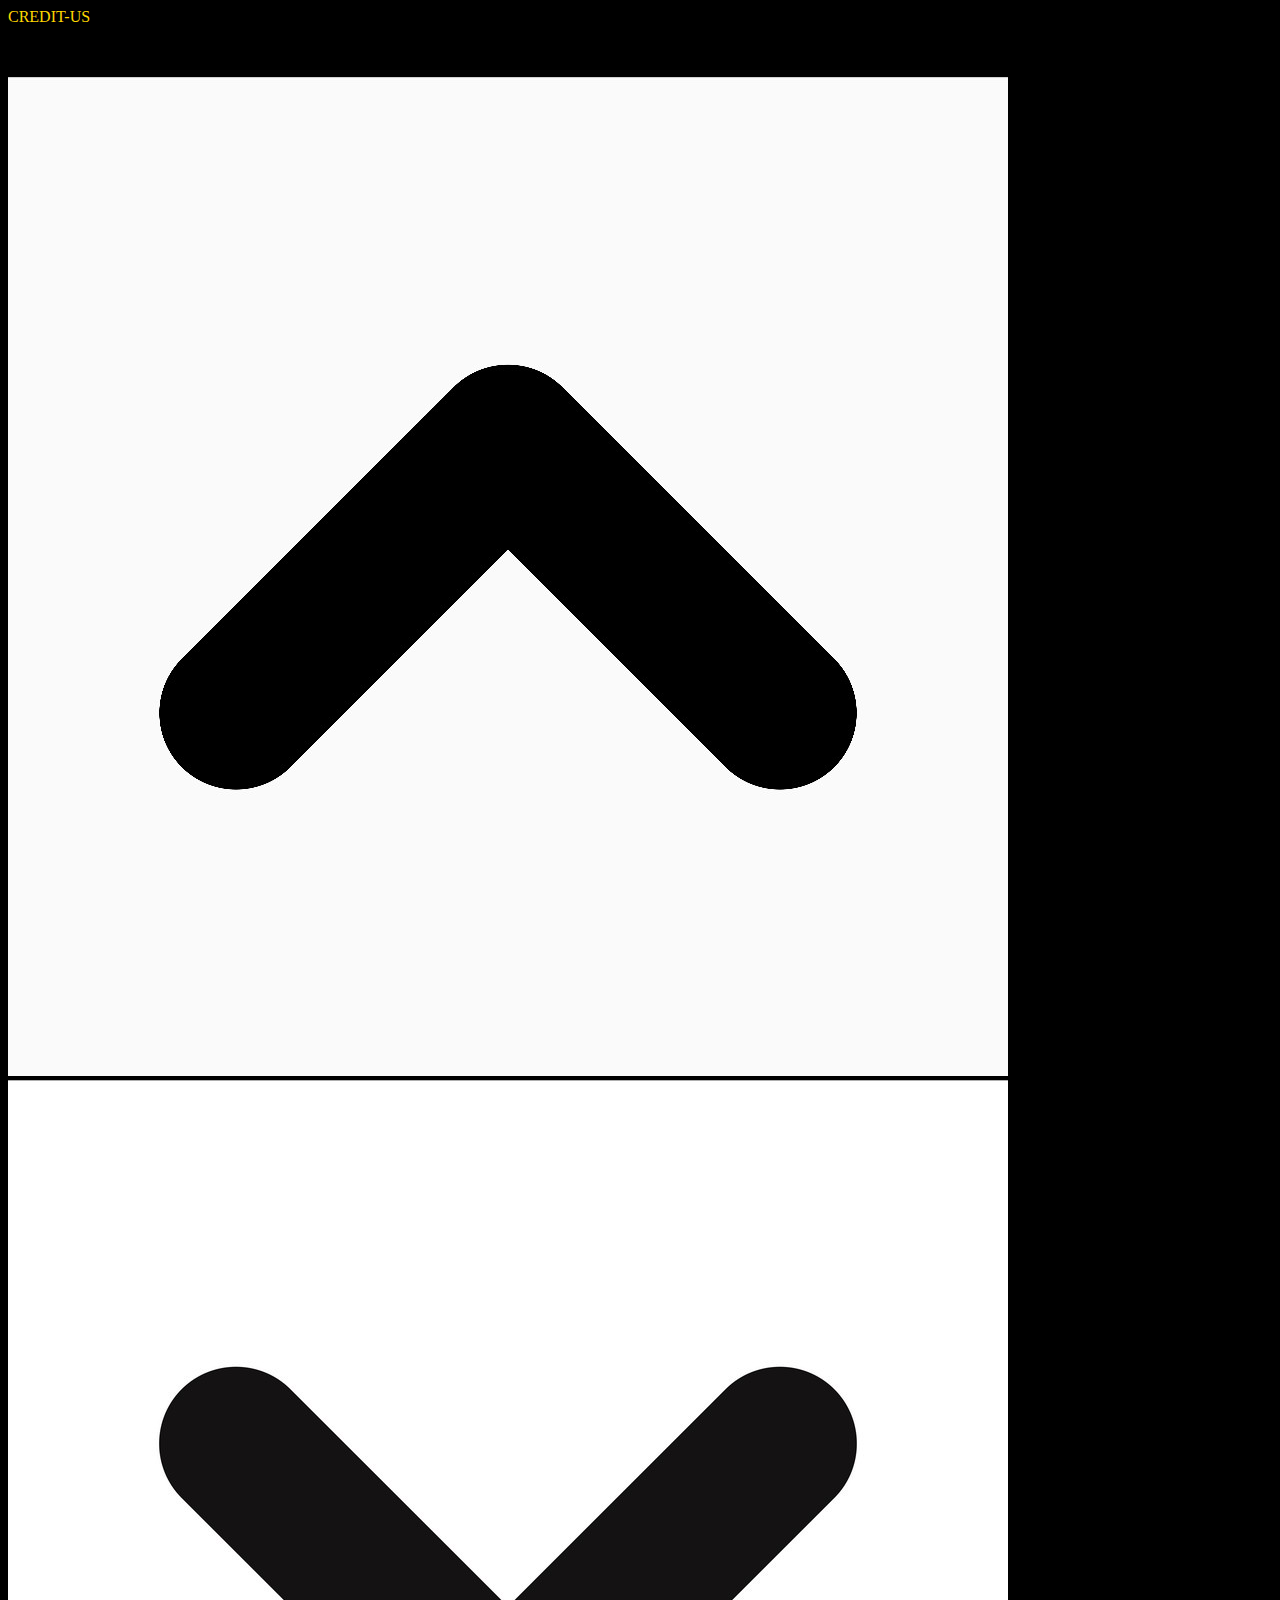
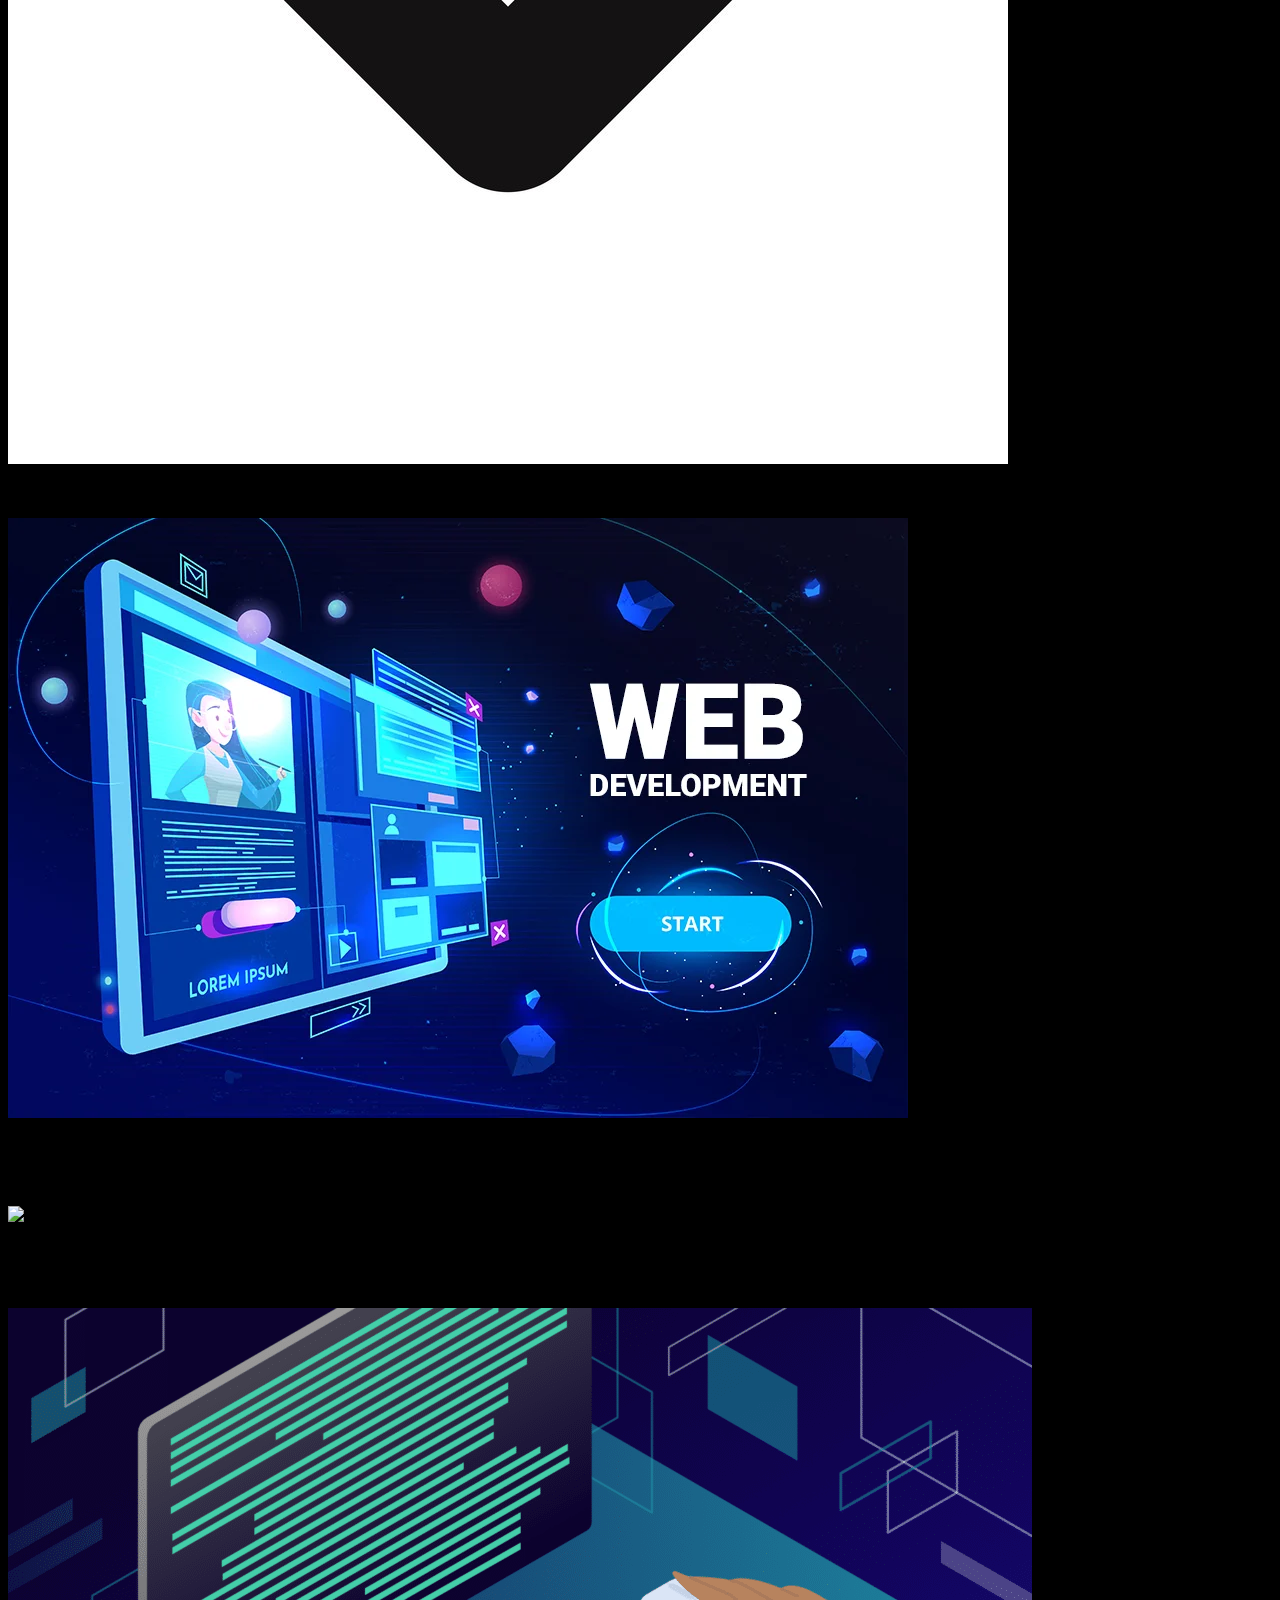
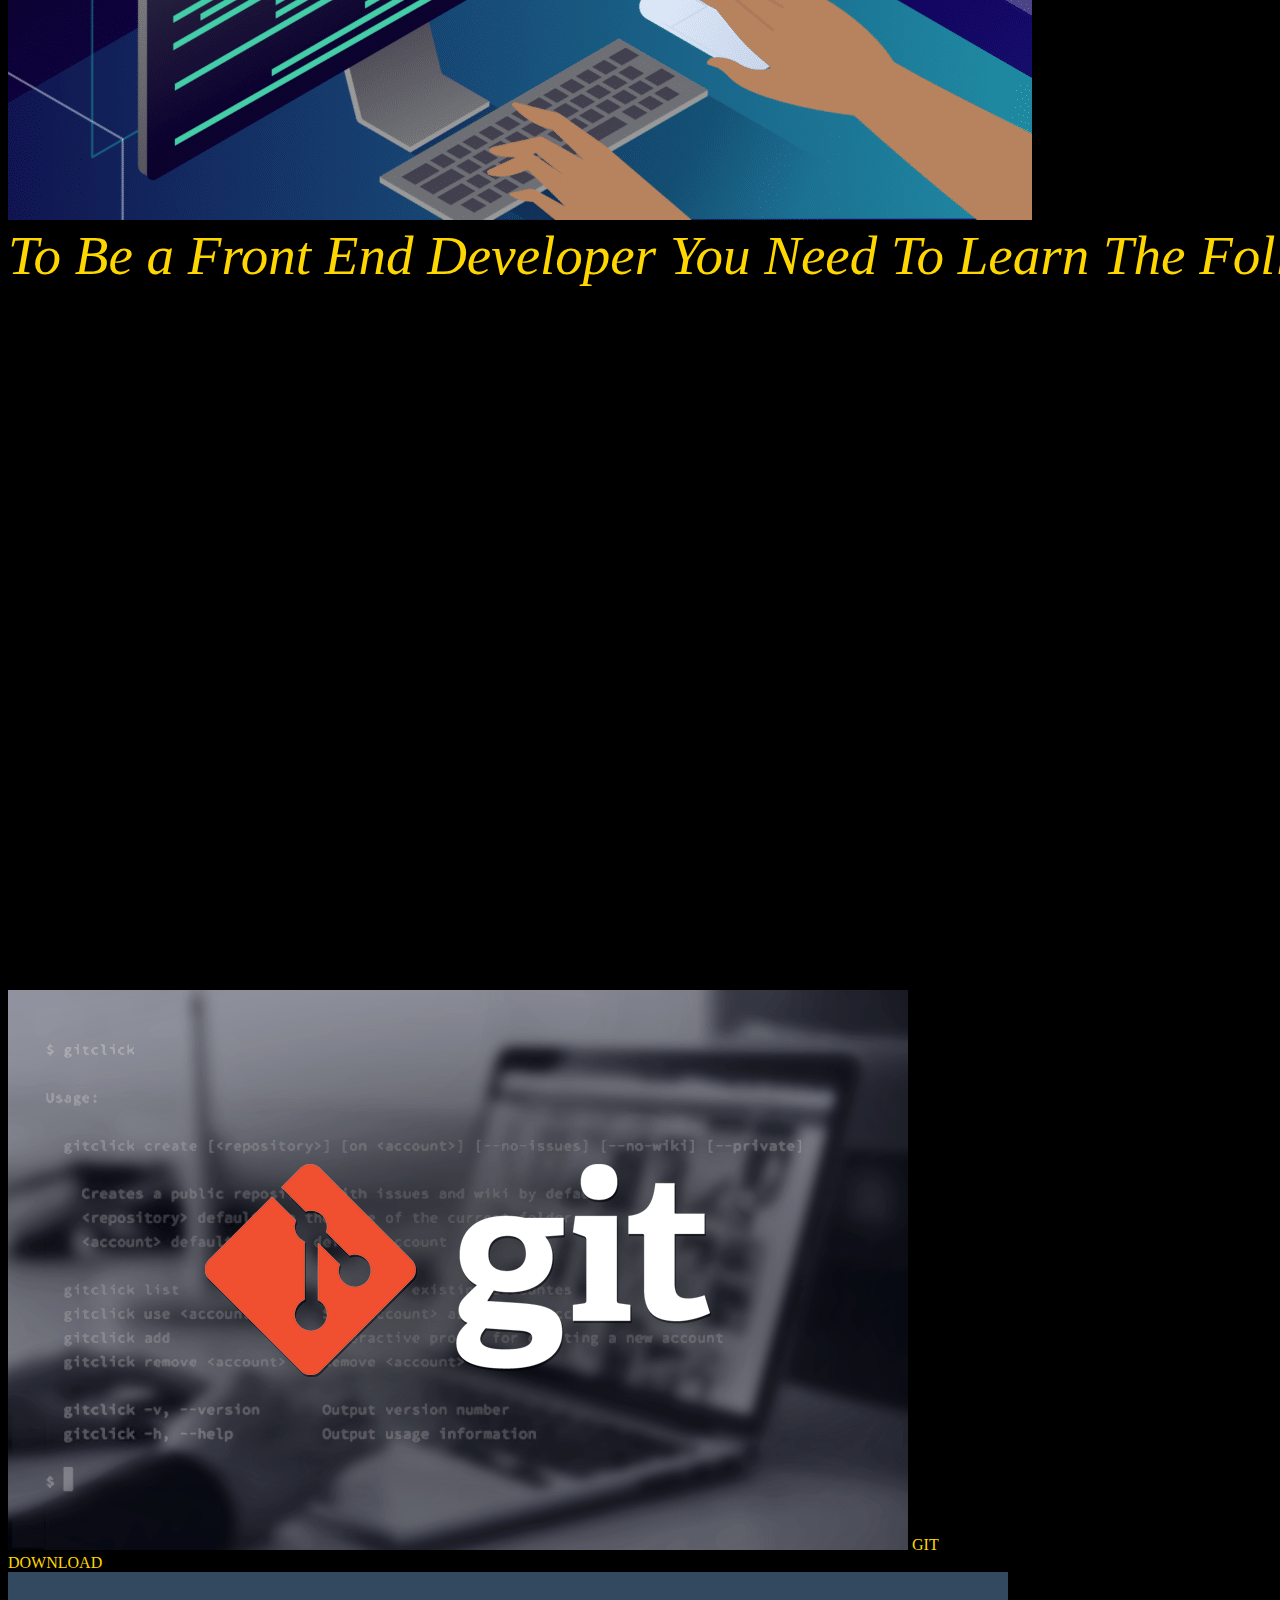
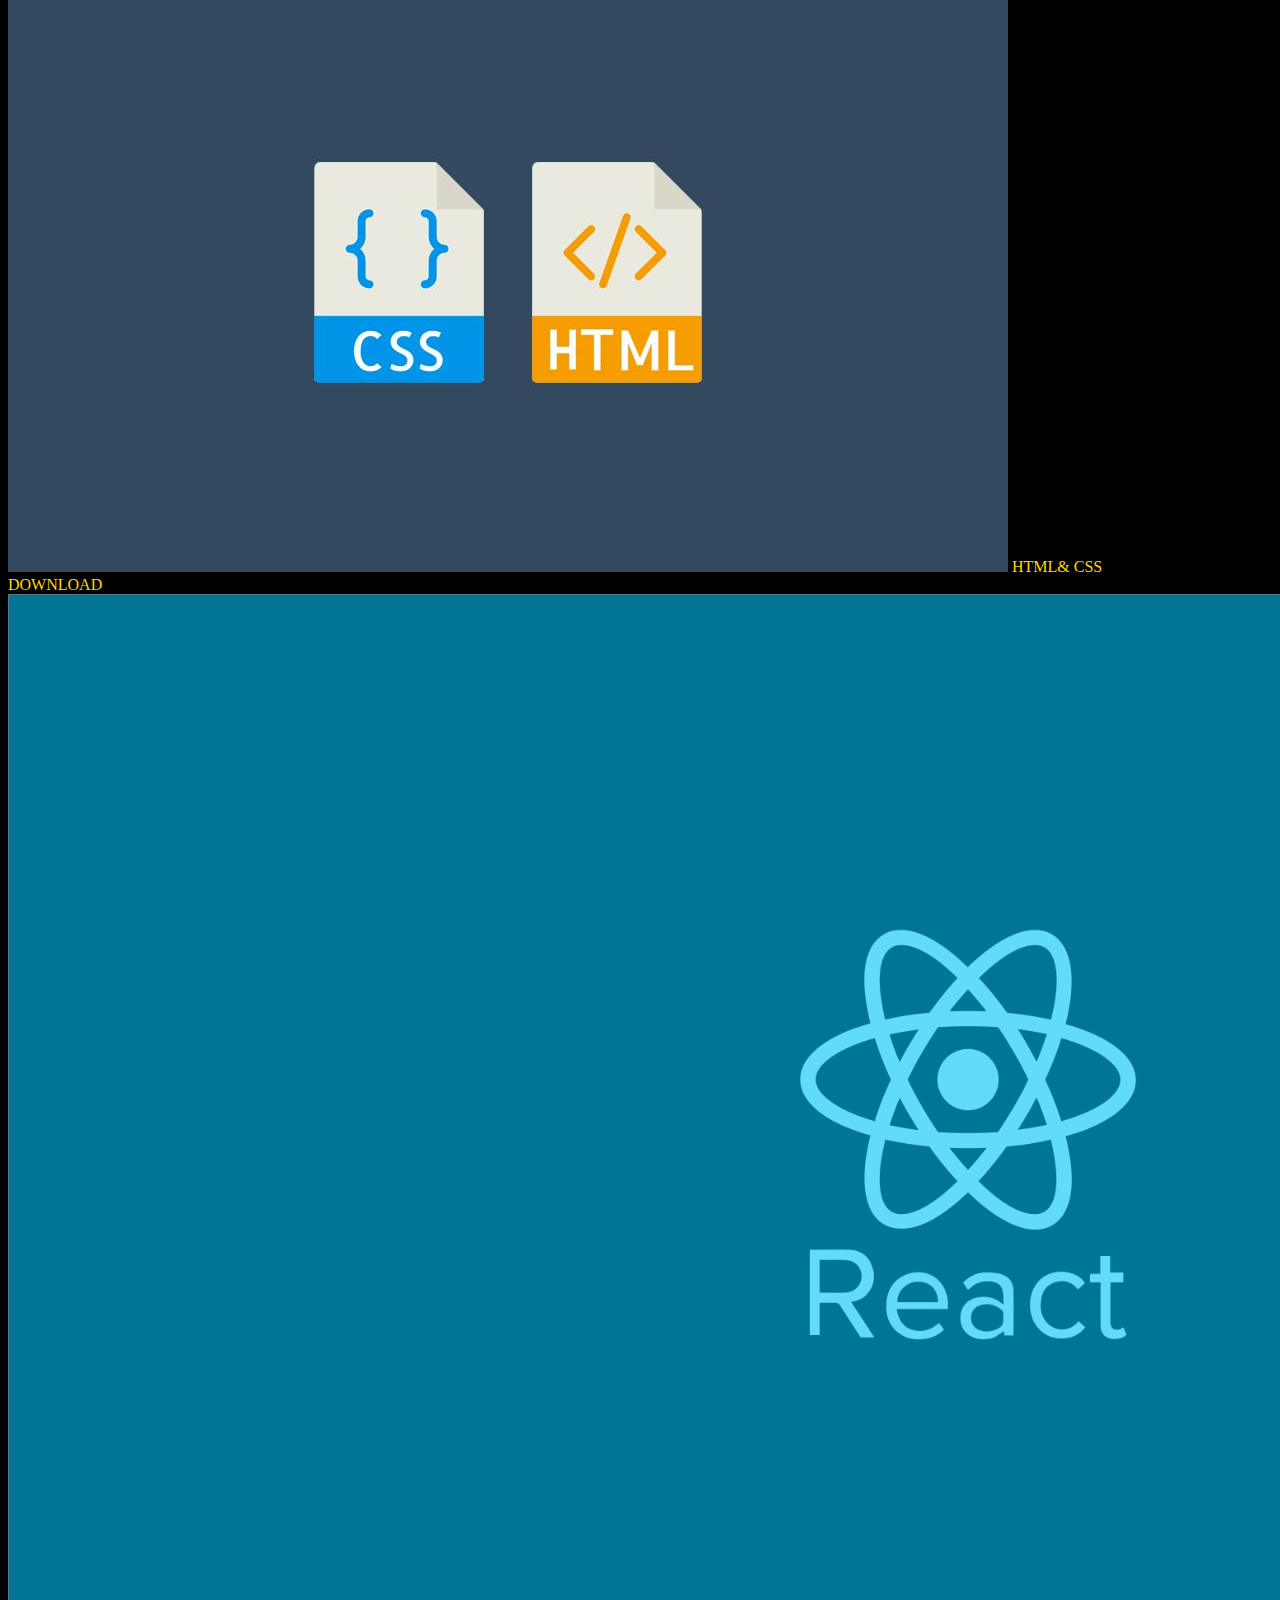
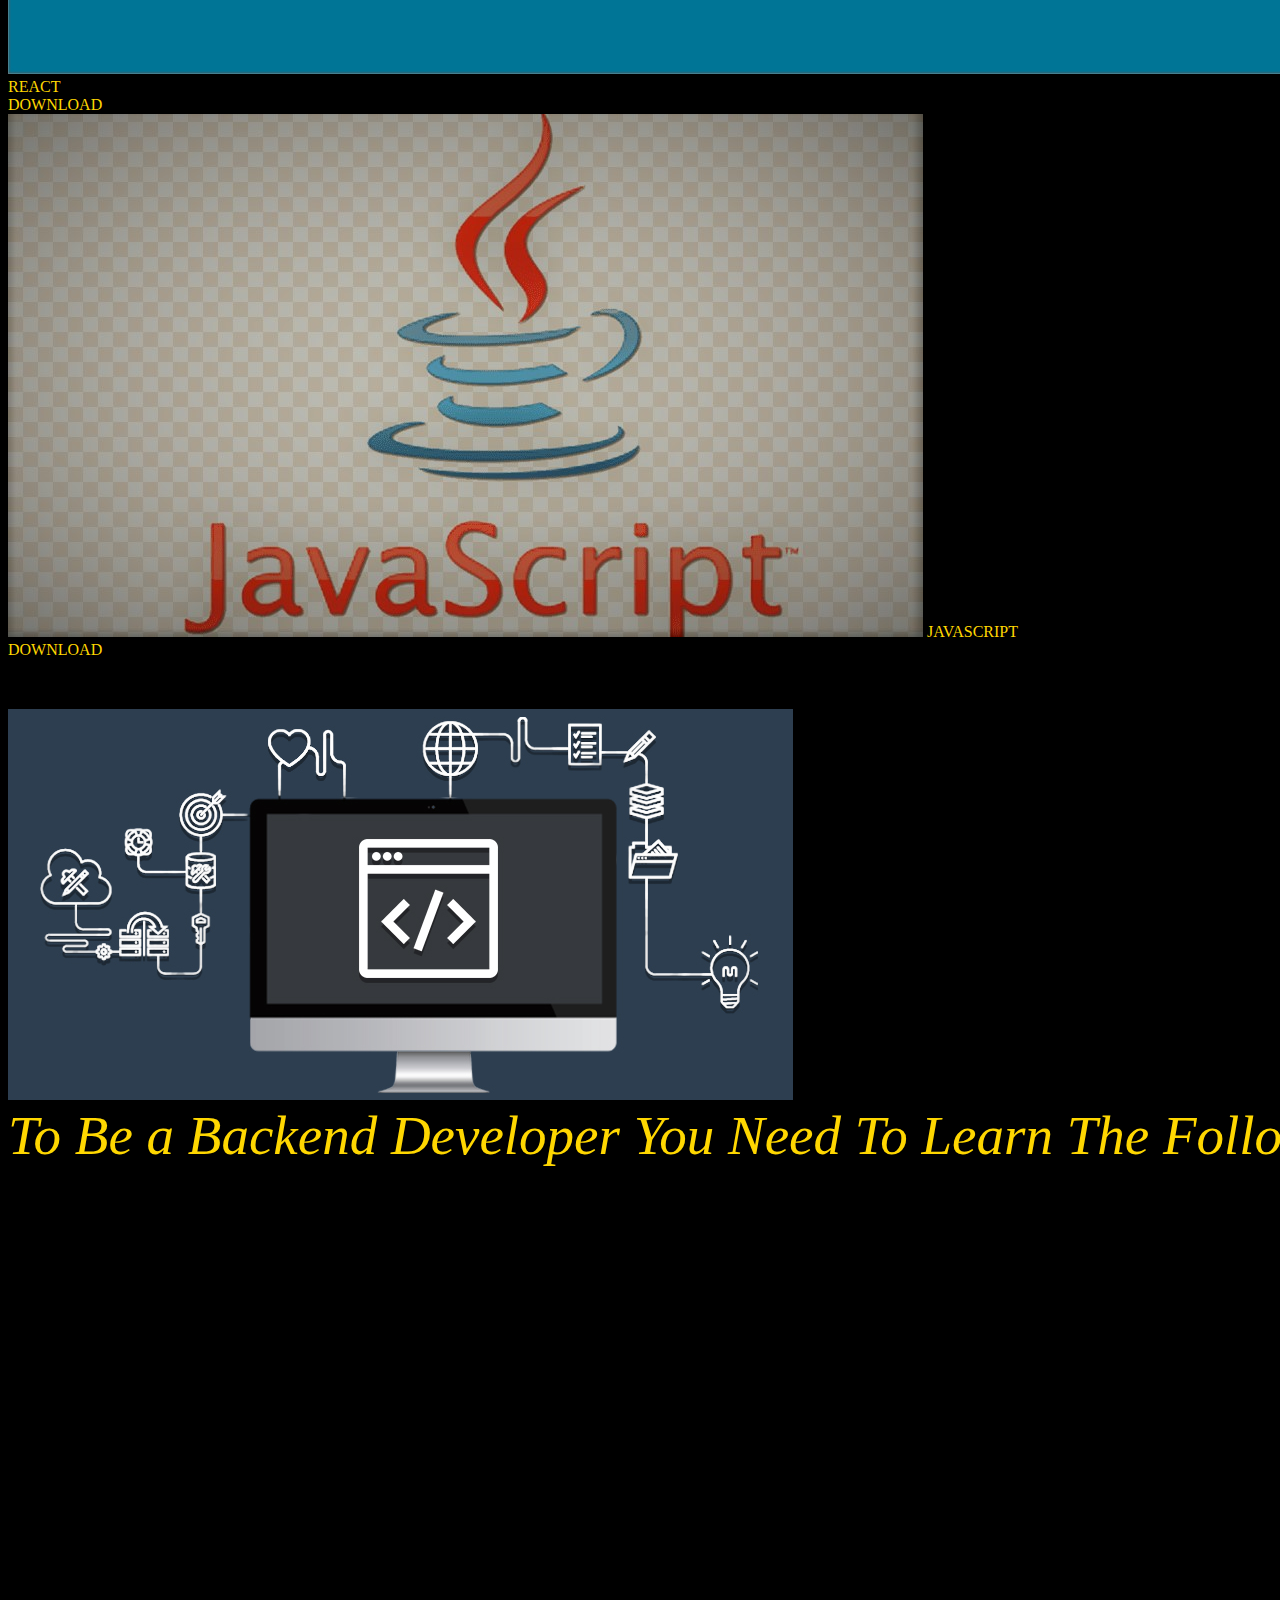
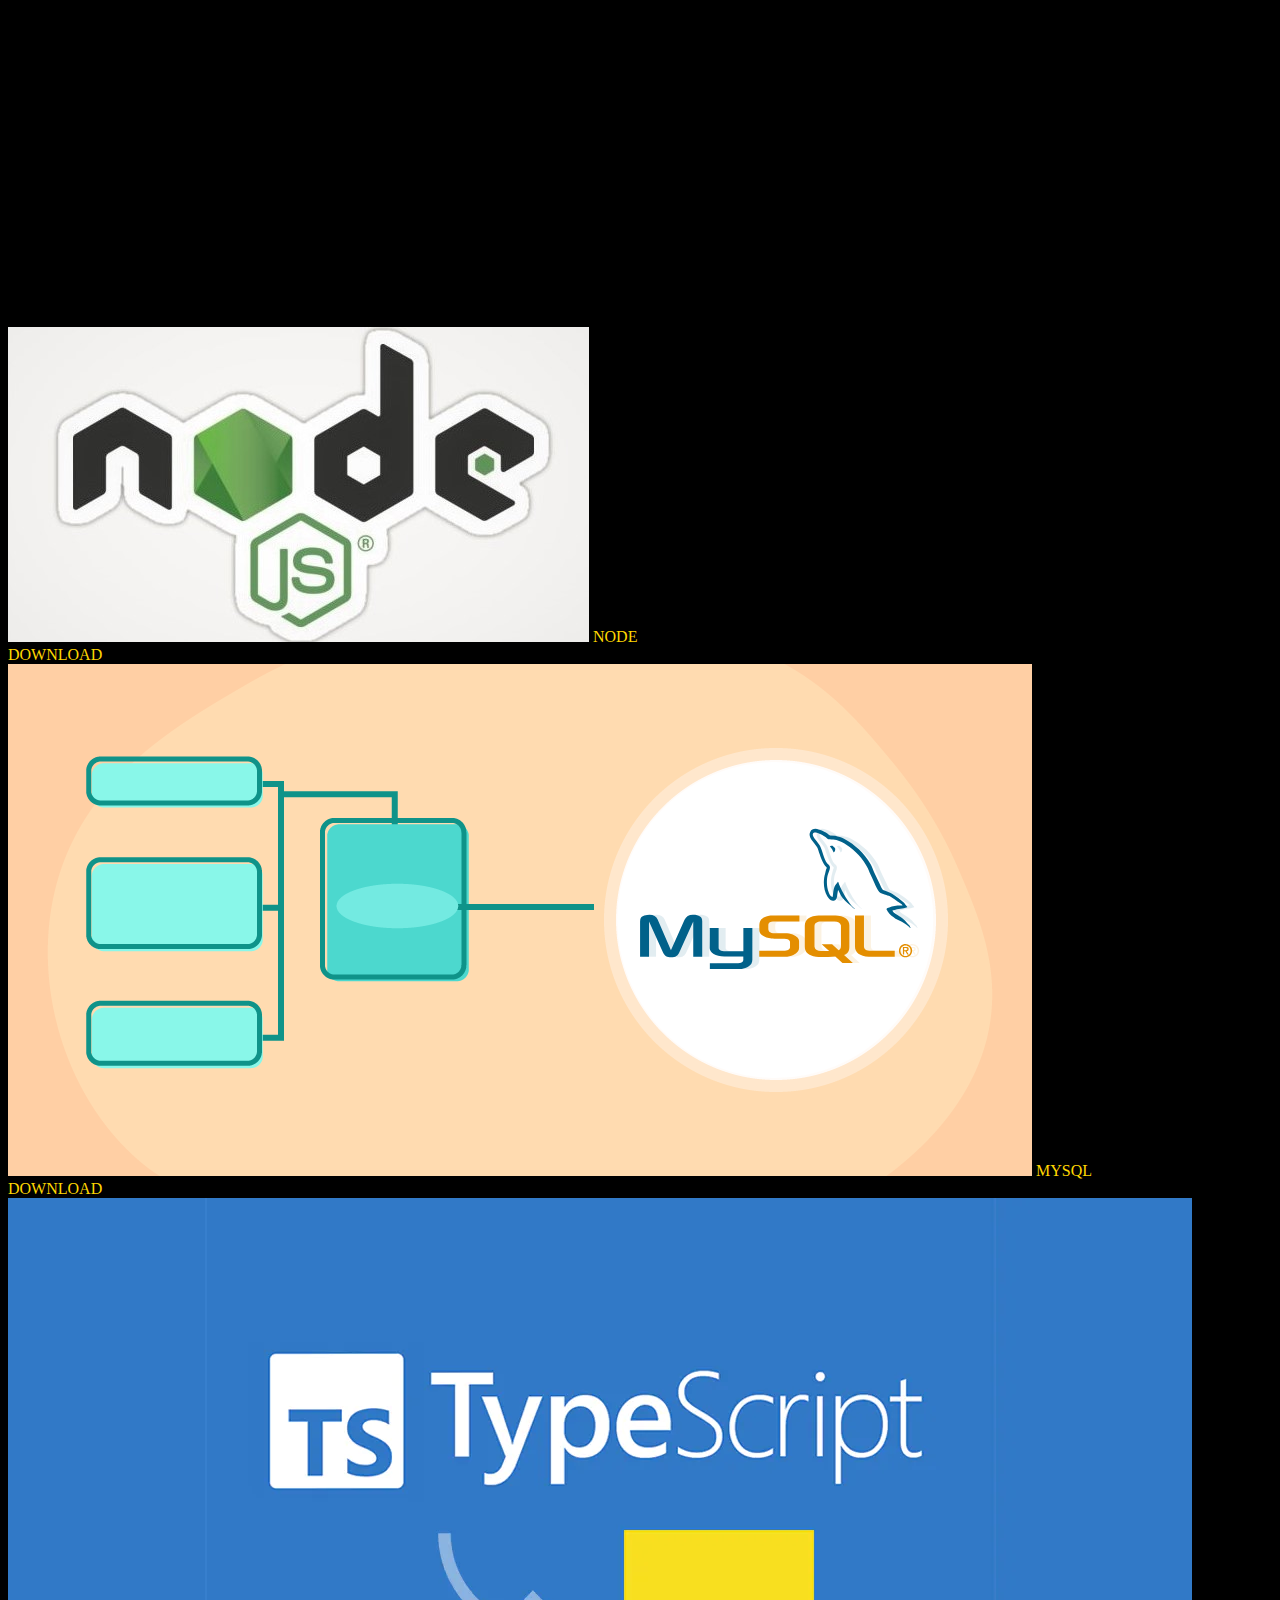
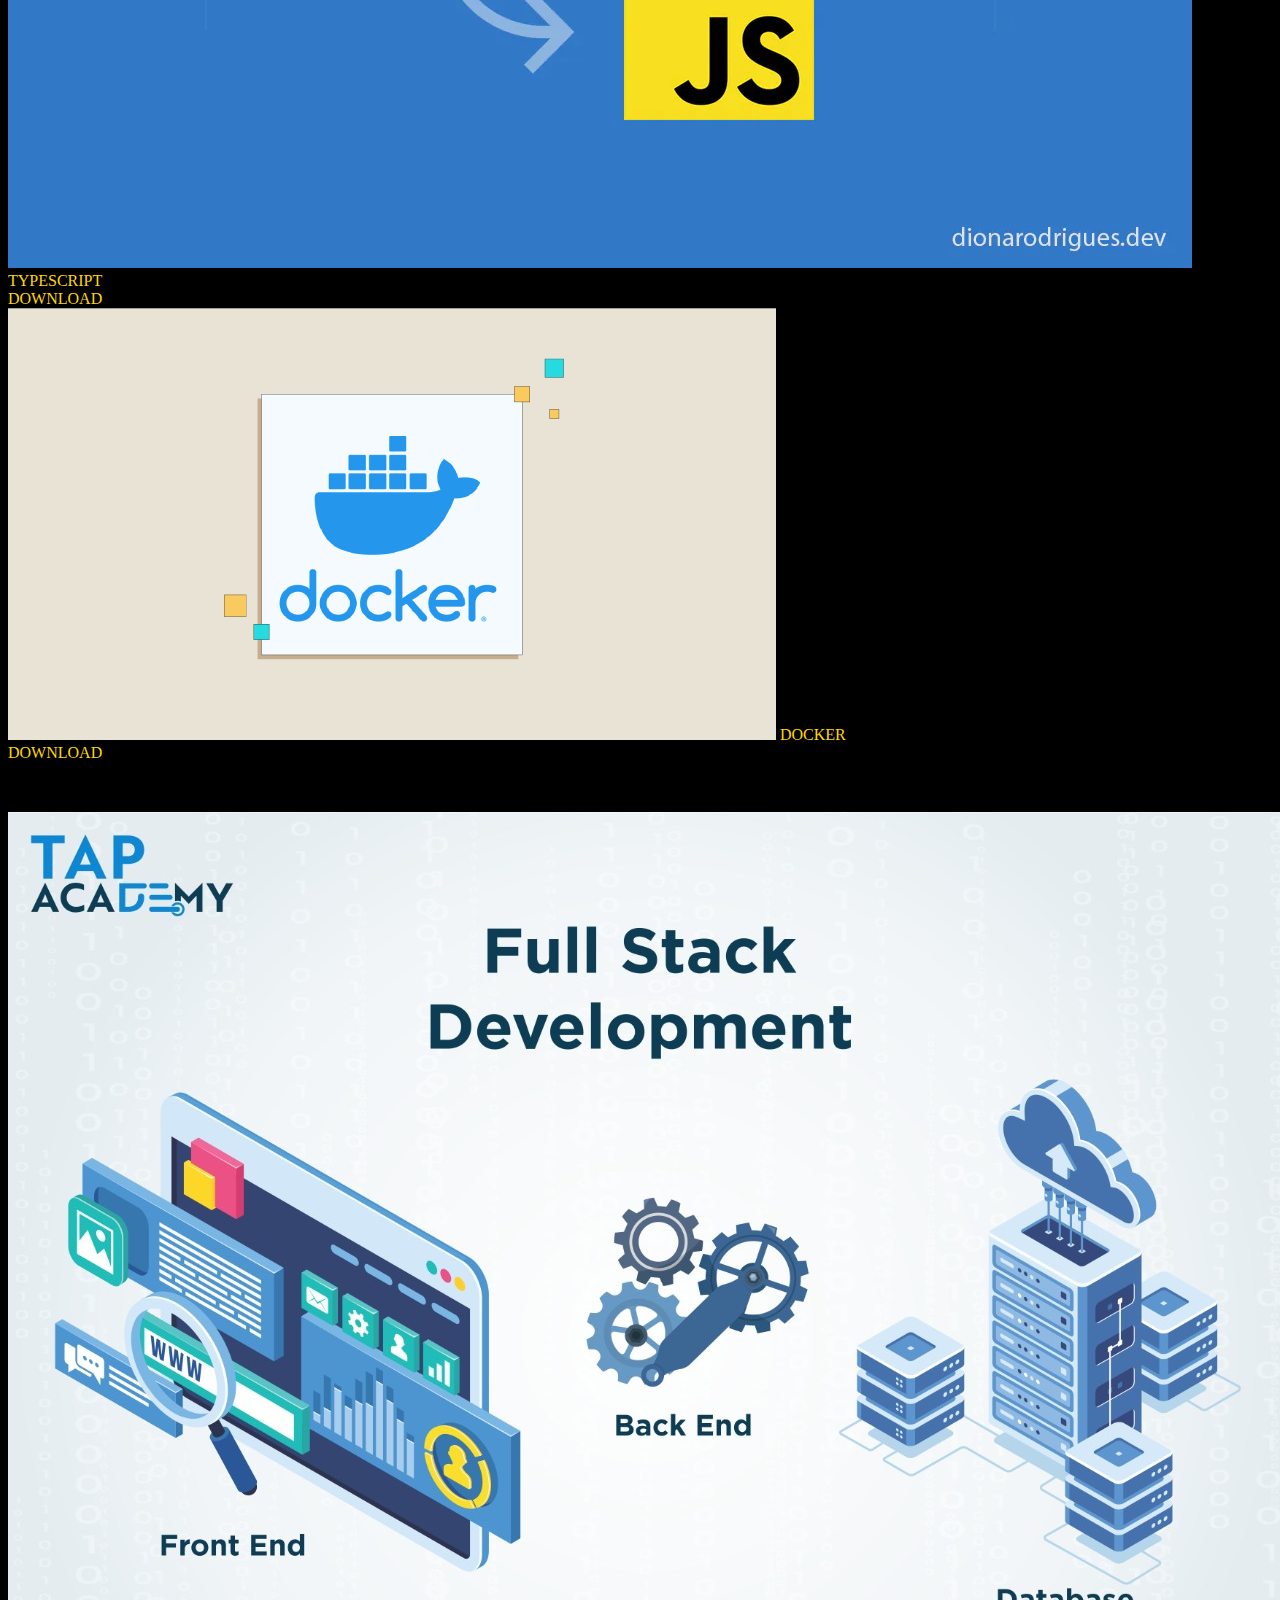
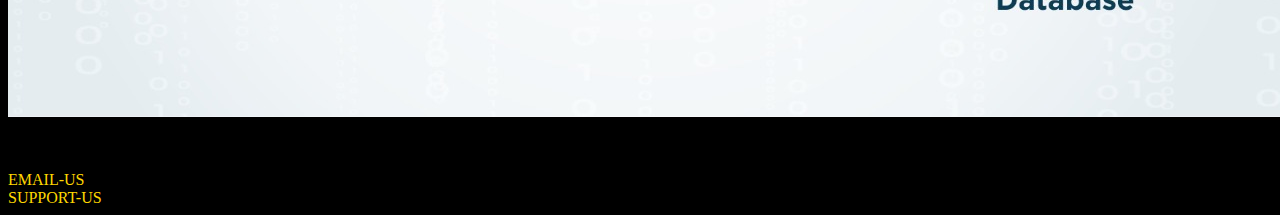
==== commit 8f2b5782: "Update index.html" ====
--- a/index.html
+++ b/index.html
@@ -1,9 +1,8 @@
-
 <!DOCTYPE html>
 <html lang="en">
   <head>
     <title>LEARNWEBDEVELOPMENT</title>
-    <link rel="stylesheet" href="index.css">
+    <link rel="stylesheet" href="index.css" />
     <meta http-equiv="X-UA-Compatible" content="IE=Edge" />
     <meta charset="UTF-8" />
     <meta name="viewpoint" content="width=device-width,initial-scale=1" />
@@ -11,33 +10,297 @@
     <meta name="keywords" content="HTML, CSS" />
     <meta
       name="description"
-      content="App Briefly Cover All Required To Be a Web Developer..."
+      content="Briefly Discover All Required To Be a Web Developer..."
     />
   </head>
   <body>
-
-
-<div class="loading-page    ">
-    <div class="loader">
-        <h4 >B-M</h4>
-    
-    <h3
-    >Learning App</h3>
-    
-</div>
+    
+    <div class="black"  id="tp"   >
+      <a      
+            href="https://flutterwave.com/pay/credit-us"
+            title="Help Us do much more better."
+            target="_blank"
+            class="button"
+          >
+     
+        
+         CREDIT-US
+          
+        </a>
+    </div> 
+    
+    <div class="test" ><p >LEARN WEB DEVELOPMENT</p>
+    
+  </div>
+
+<div><a href="#tp">
+  <img src="top.jpg" alt="top" class="top" ></a>
+</div>
+
+<div>
+<a href="#bt">
+  <img src="bottom.jpg" alt="top" class="top2" ></a>
+</div>
+  <div class="content1">
+<div class="content1a"><p>WEB DEVELOPMENT</p></div>
+<div class="content1a">
+  
+
+  <img
+  src="web-developments.webp"
+  class="webd"
+  alt="web development.photo"
+/>
+</div>
+
+
+
+
+<div class="content1b"><p>
+  refers to the creating,building, and maintaining of websites and
+  webapp. </p></div>
+
+
+</div>
+
+
+  <div class="content1">
+<div class="content1a"><p>WEB DEVELOPER</p> </div>
+    <div class="content1a">
+     
+      <img
+      src="web.png"
+      class="webd"
+      alt="web development.photo"
+    >
+    
     </div>
-</div>
-
-
-<div class="container">
-<div class="sum">
-    <p class="sum">WELCOME!<br>This is an app that would help you and guide you to your path of learning Web Development explaining your fashion path with downloadable pdfs that would help you learn at best scale. </p>
-</div>
-
-<div class="str"  ><a href="page.html">    Start Learning</a></div>
-</div>
-
+    
+    
+    
+    
+    <div class="content1b"><p>
+      someone who is responsible for creating,building, and maintaining of
+      websites and webapp.
+     </p></div>
+    
+    
+    </div>
+
+
+
+<div class="content1">
+<div class="content1a"><P>FRONTEND DEVELOPER</P></div>
+  <div class="content1a">
+  
+    <img
+    src="front-end-developer.png"
+    class="fed"
+    alt="front end developer photo"
+  />
+    
+  </div>
+  
+  
+  
+  
+  <div class="content1b"><p>
+    <p >
+          is a person who creates front end portion of a websites and web
+          application a part which user sees and interact with on website or web
+          app.
+        </p>
+     </div>
+  
+  
+  </div>
+ 
+
+    <div class="content1">
+      <h3>
+        To Be a Front End Developer You Need To Learn The Following Web
+        Languages:
+      </h3><br>
+     
+        <h2>1-HTML</h2><br>
+      <h2>2-CSS</h2>
+     <h2>3-JAVASCRIPT</h2><br>
+      <h2>4-GIT<br> a version control system</h2><br>
+      <h2>6-LIBRARIES AND FRAMEWORK</h2>
+ 
+     <p> The top 3 tools are</p>
+      <p>React</p>
+      <p>Angular</p>
+      <p>Vue</p>
+  
+    </div>
+
+
+
+
+
+    <div class="content1">
+ <h2>
+          Below are Downloadable pdfs that Would Help You Learn At Best.<br> </h2>
+          <h2>Click
+          The Download box &#11015; To Start Downloading.</h2>
+
+      </div>
+
+      
+      <div class="df">
+      
+      <div class="df1">
+        <img src="GIT1.png" alt="GIT PHOTO">
+        <a href="git.pdf" download >GIT<br>DOWNLOAD</a>
+       </div>
+
+       <div class="df1">
+<img src="CSSHTML.jpeg" alt="HTML&CSS PHOTO">
+        <a href="HTMLANDCSS.pdf" download class="content">HTML& CSS<br>DOWNLOAD</a>
+       </div>
+      </div>
+      
+       <div class="df">
+      <div class="df1">
+<img src="react.jpg" alt="REACT PHOTO">
+        <a href="REACT.pdf" download >REACT <br>DOWNLOAD</a>
+      </div>
+      <div class="df1" id="qaz">
+<img src="javascript0.jpg" alt="JAVASCRIPT PHOTO">
+<a href="javascript.pdf" download>JAVASCRIPT<br>DOWNLOAD</a>
+      </div>
+      </div>
+
+
+
+      
+
+
+    <div class="content1">
+
+      <div class="content1a">
+       <P> BACKEND DEVELOPER</P>
+      </div>
+        <div class="content1a">
+          <img
+          src="back-end-developer.jpg"
+          class="bed"
+          alt="back end developer photo"
+        />
+        </div>
+
+          
+      <div class="content1b"><p>
+        <p>
+          are experts who build and maintain the mechanisms that process data
+          and perform actions on website. they are involved in data
+          storage,security, and other server side functions that you cannot see.
+        </p>
+           
+         </div>
+      
+      </div>
+
+        <div class="content1">
+          <h3>
+            To Be a Backend Developer You Need To Learn The Following Web
+            Languages:-<br>
+          </h3><br>
+          <h2>1-JAVASCRIPT</h2><br>
+          <h2>2-NODE</h2><br>
+          <h2>3-TYPESCRIPT</h2><br>
+          <h2>4-DOCKER</h2><br>
+          <h2>5-GIT</h2><br>
+          <h2>6-RELATIONAL DATABASE MANAGEMENT SYSTEM:<br></h2>
+          <p><br>*MYSQL is the most used and popular
+
+          </p> 
+        </div>
+        <div class="content1">
+          <h2>
+                   Below are Downloadable pdfs that Would Help You Learn At Best.<br></h2>
+                   <h2>Click
+                   The Download box To Start Downloading <br></h2>
+                   <h2>Some are Already Up Above.
+          </h2>
+               </div>
+              
+        <div class="df">
+
+          <div class="df1 " id="qaz2">
+           <img src="node1234.jpg" alt="NODE PHOTO" >
+           <a href="NODE.pdf"  download >NODE<br>DOWNLOAD</a> 
+          </div>
+          
+
+         <div class="df1">
+          <img src="img3.jpg" alt="MYSQL PHOTO">
+                  <a href="mysql_tutorial.pdf" download >MYSQL <br>DOWNLOAD</a>
+          
+                </div>
+   </div>
+         
+   <div class="df">
+    <div class="df1">
+      <img src="img4.jpg" alt="TYPESCRIPT PHOTO">
+      <a href="TYPESCRIPT.pdf" download >TYPESCRIPT <br>DOWNLOAD </a>
+     </div>
+   
+   
+          <div class="df1">
+            <img src="img2.webp" alt="DOCKER PHOTO"  >
+            <a href="DOCKER.pdf" download >DOCKER<br>DOWNLOAD</a>
+           </div>
+            
+         
+         </div>
+        
+
+
+
+
+
+        <div class="content1">
+          <div class="content1a" id="bt"><p>FULL STACK DEVELOPER</p></div>
+          <div class="content1a">
+            
+          
+            <img
+            src="full-stack-web-development.jpeg"
+
+            alt="FULL STACK WEB DEVELOPER PHOTO"
+          />
+    
+          </div>
+          
+          <div class="content1b">
+            <p>
+              is a developer who can build both front end and back end of a website or
+              simply a person who can serve both the client and server software.
+            </p>
+          
+          </div>
+        </div>
+      
+       <footer>
+        <div class="mail"> <a href="mailto:learnwebdevelopment34@gmail.com?subject= &body= ">EMAIL-US</a>
+</div>
+        <!--<a href="mailto:" target="_blank">EMAIL-US
+         </a> -->
+            
+          <div class="support">
+            <a
+            href="https://flutterwave.com/pay/credit-us"
+            title="Help Us do much more better."
+            target="_blank"
+          >SUPPORT-US
+          </a>
+        </div>
+        <div class="black2"></div>
+      
+        </footer>
   </body>
-<script src="index.js">
-    
-  </script>
+</html>
+
+  
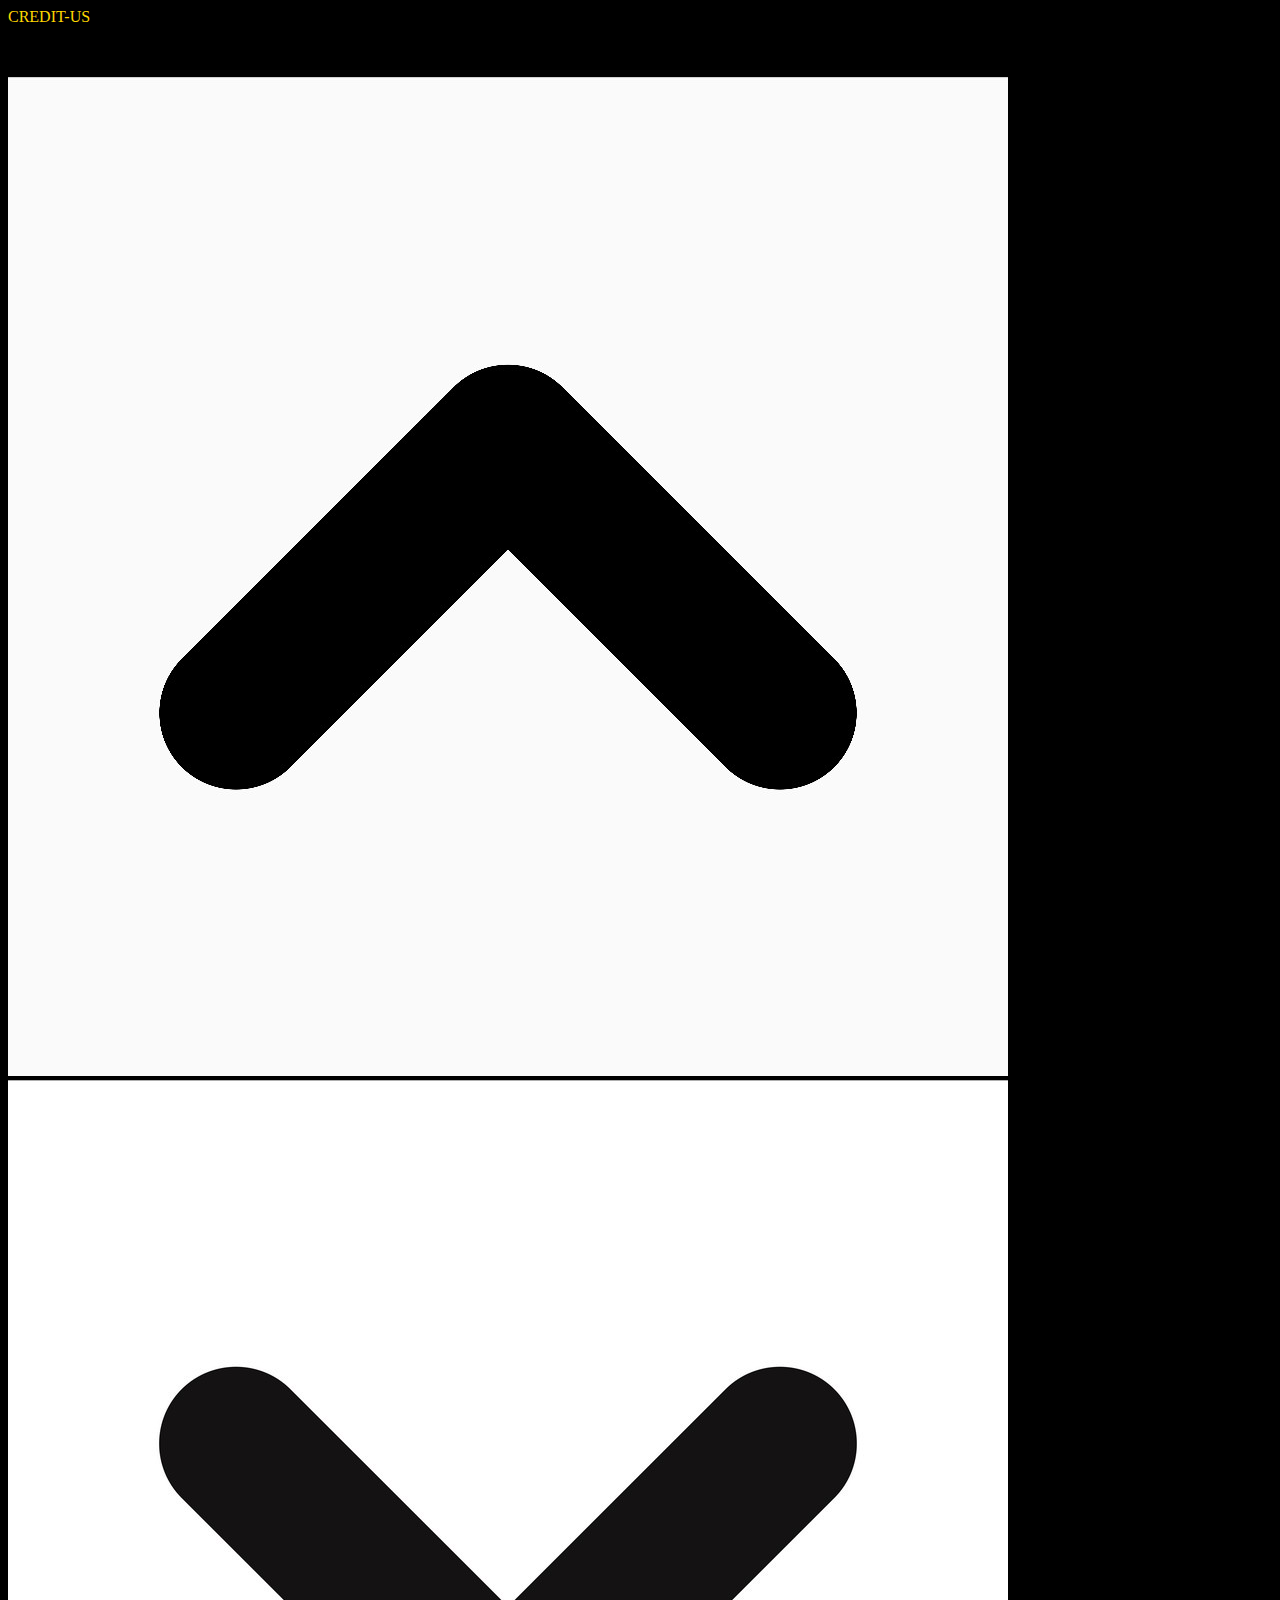
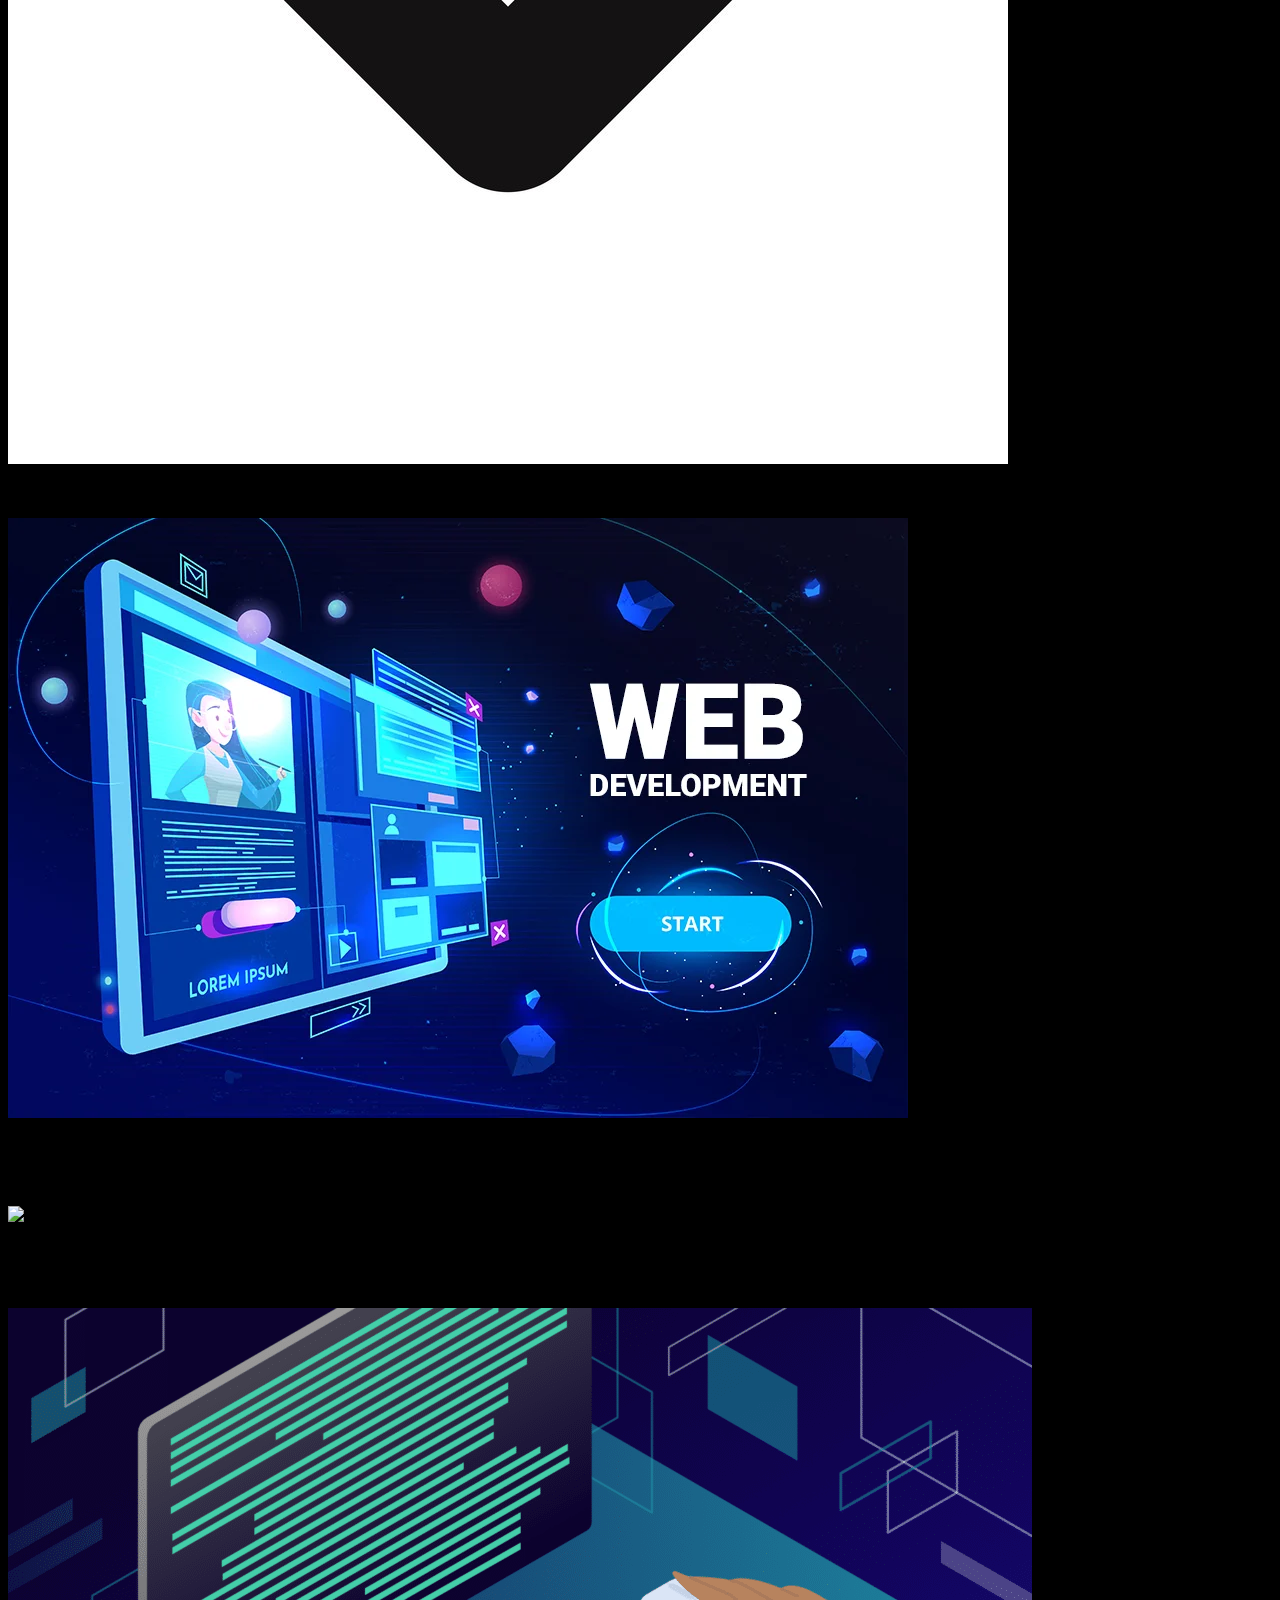
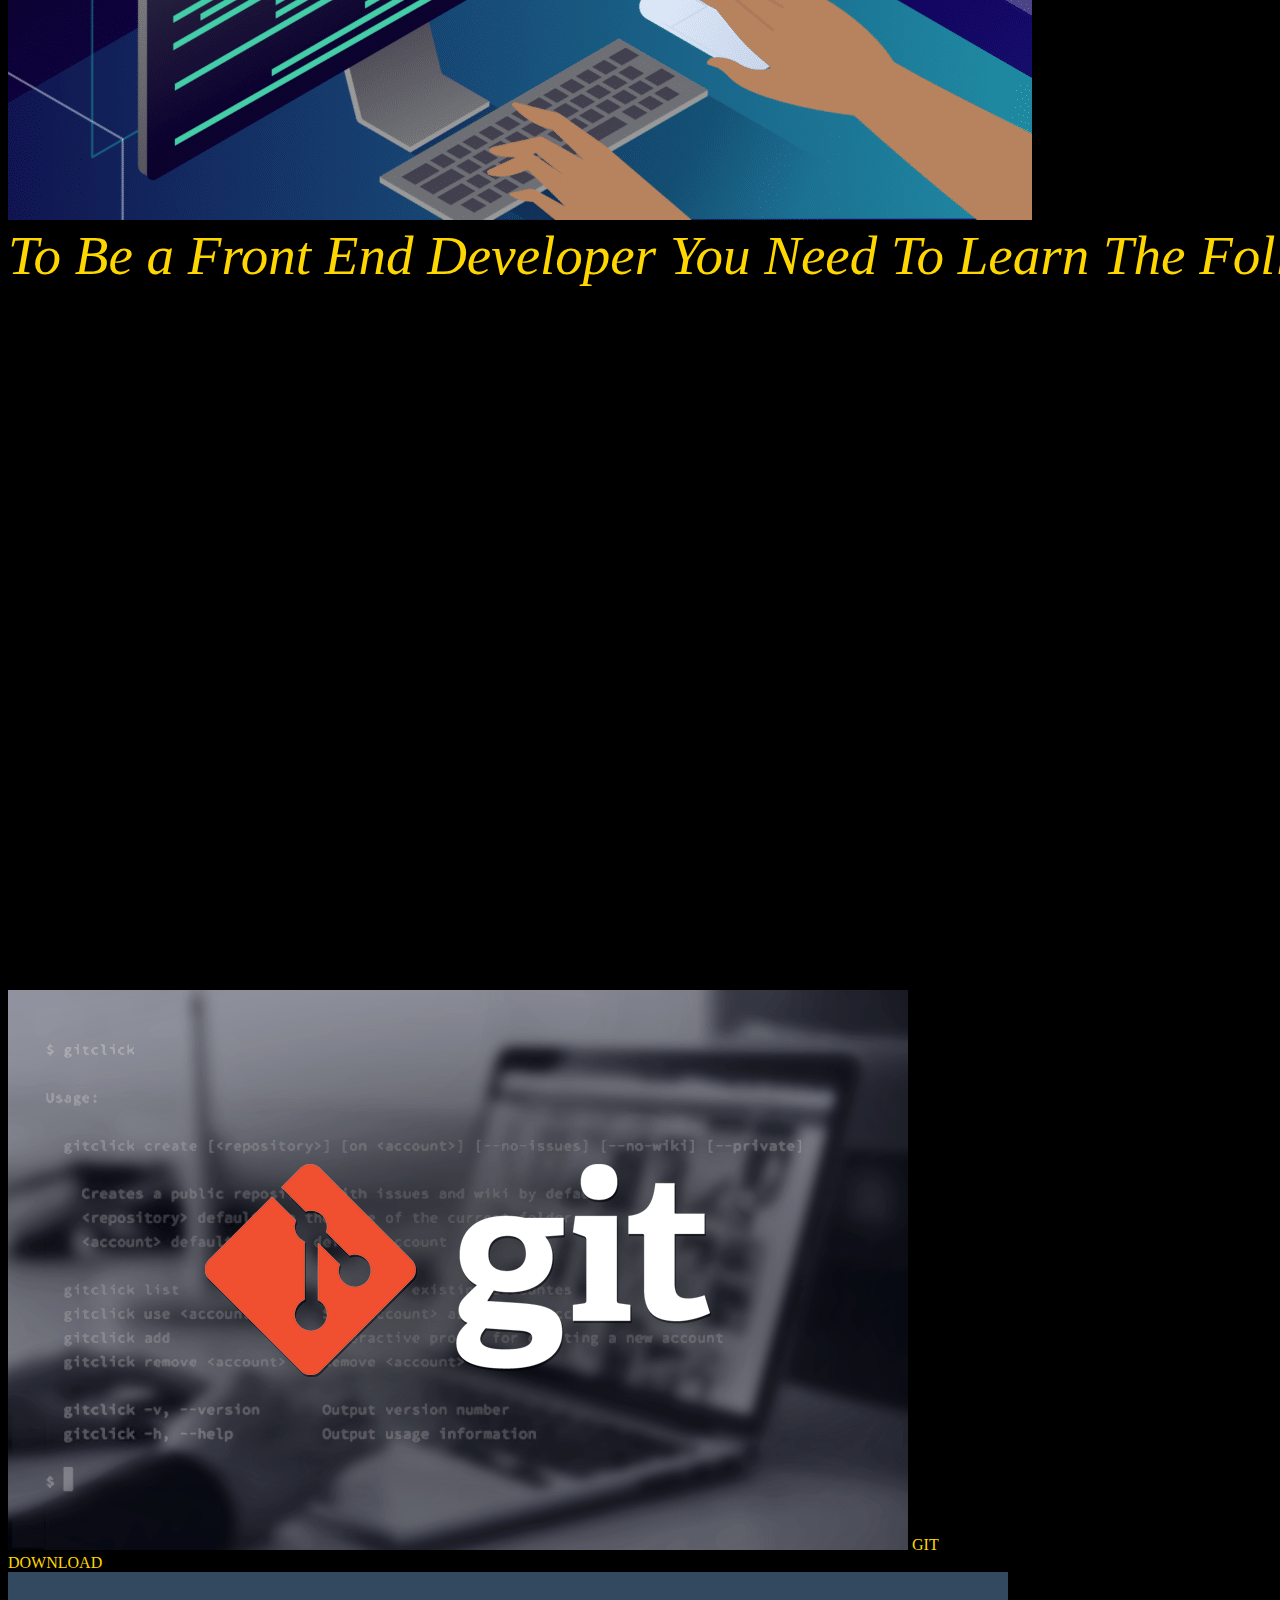
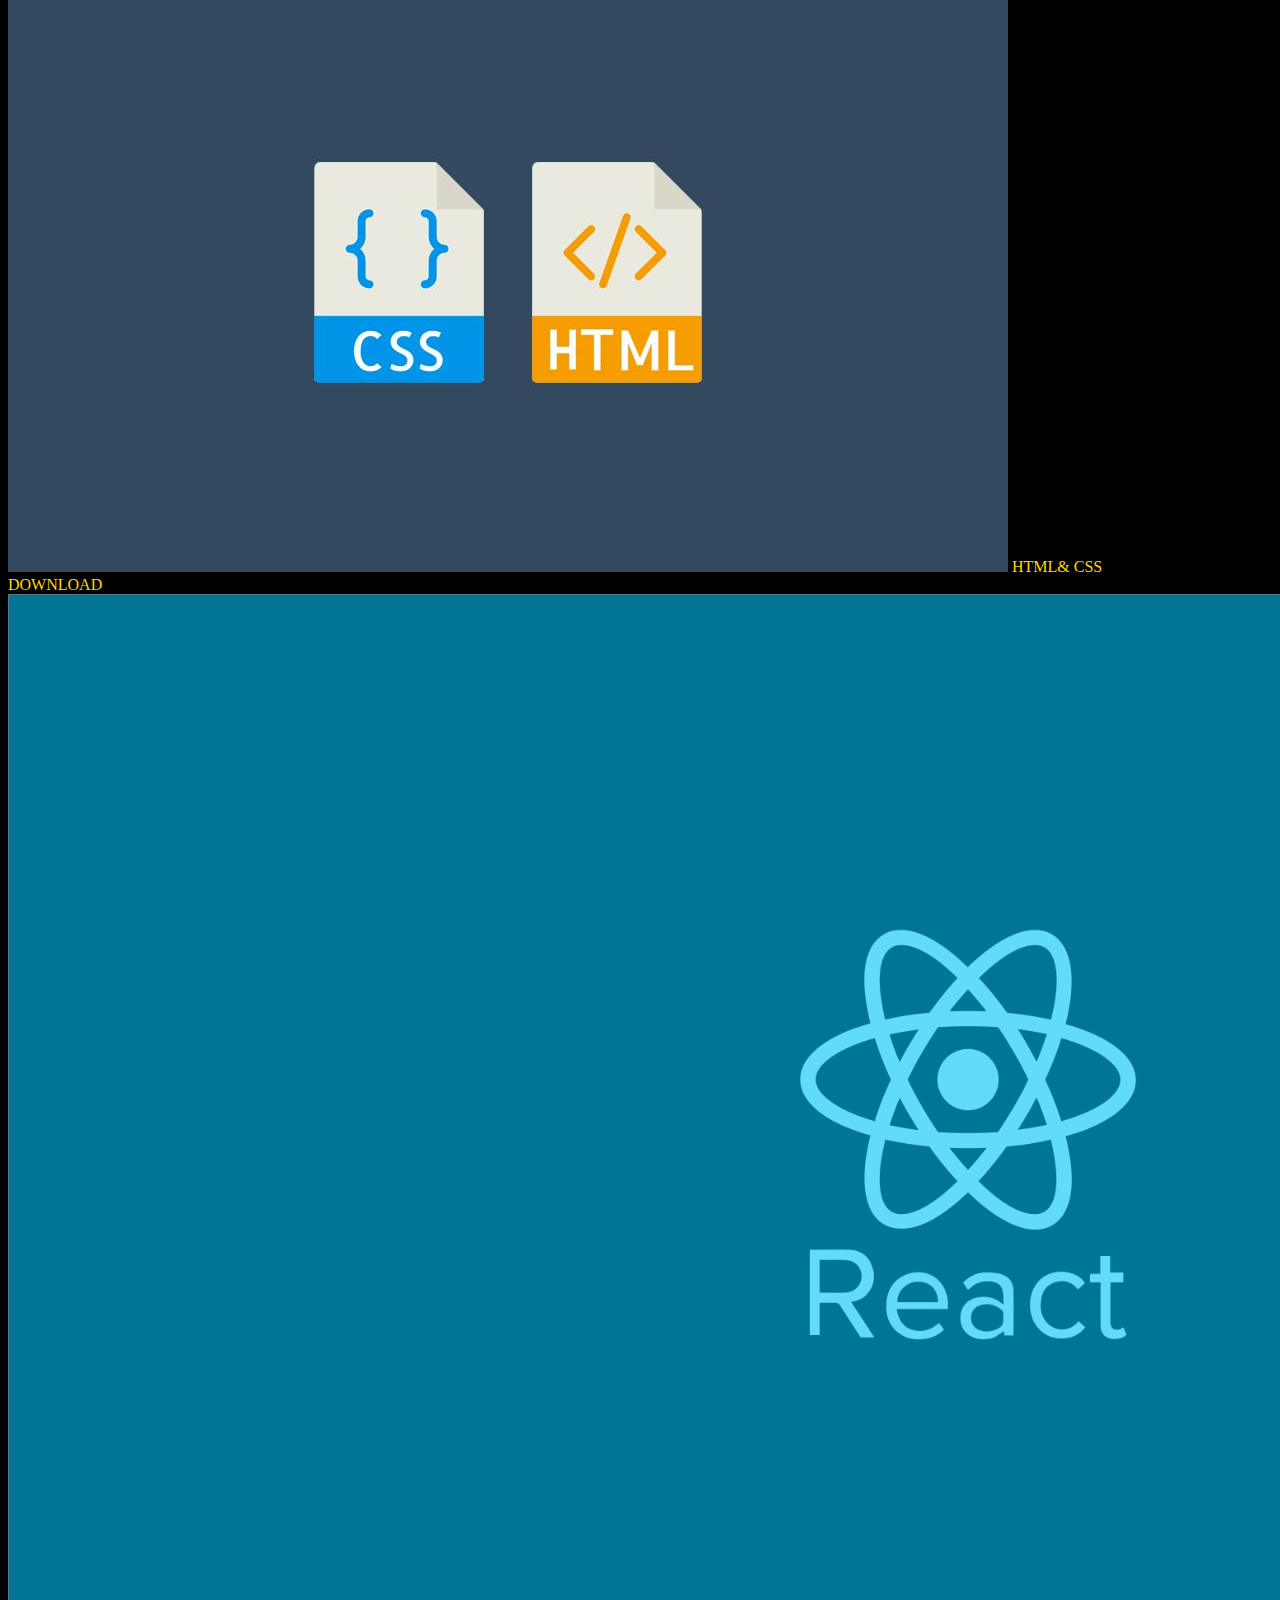
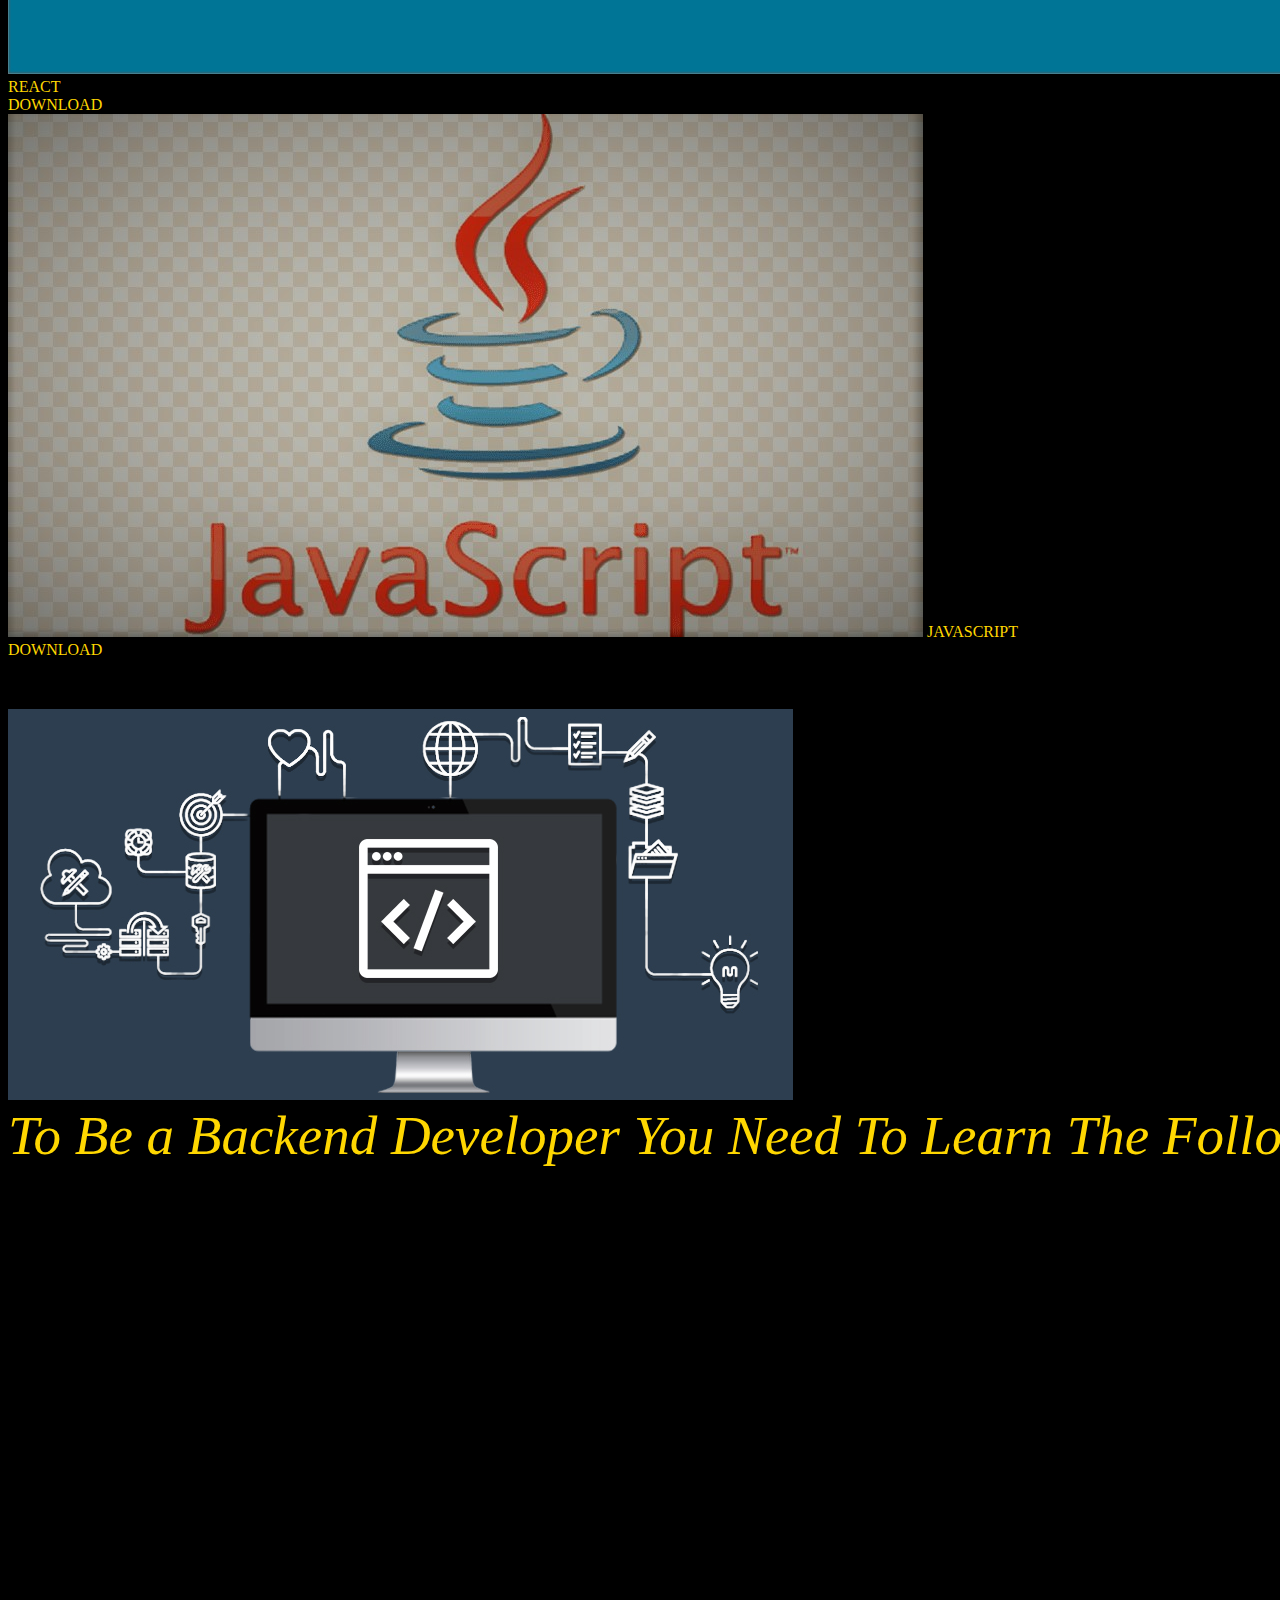
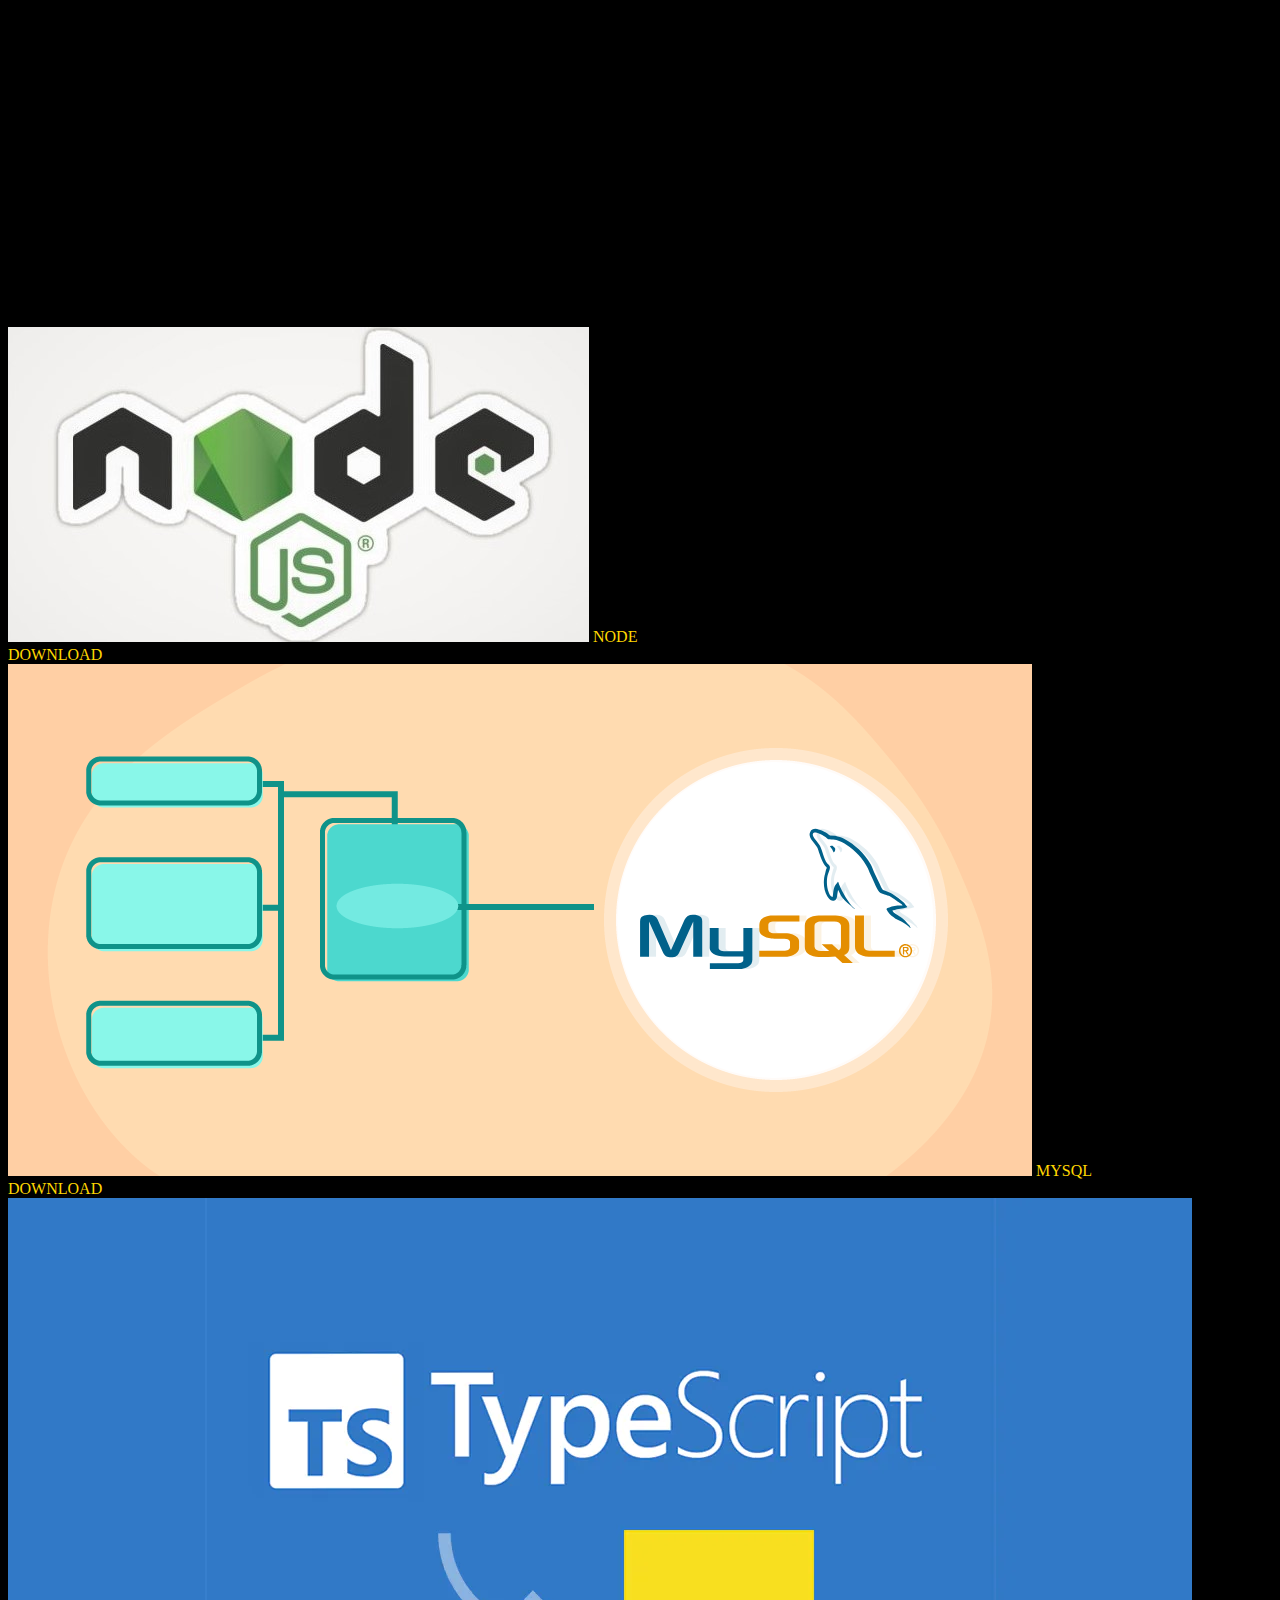
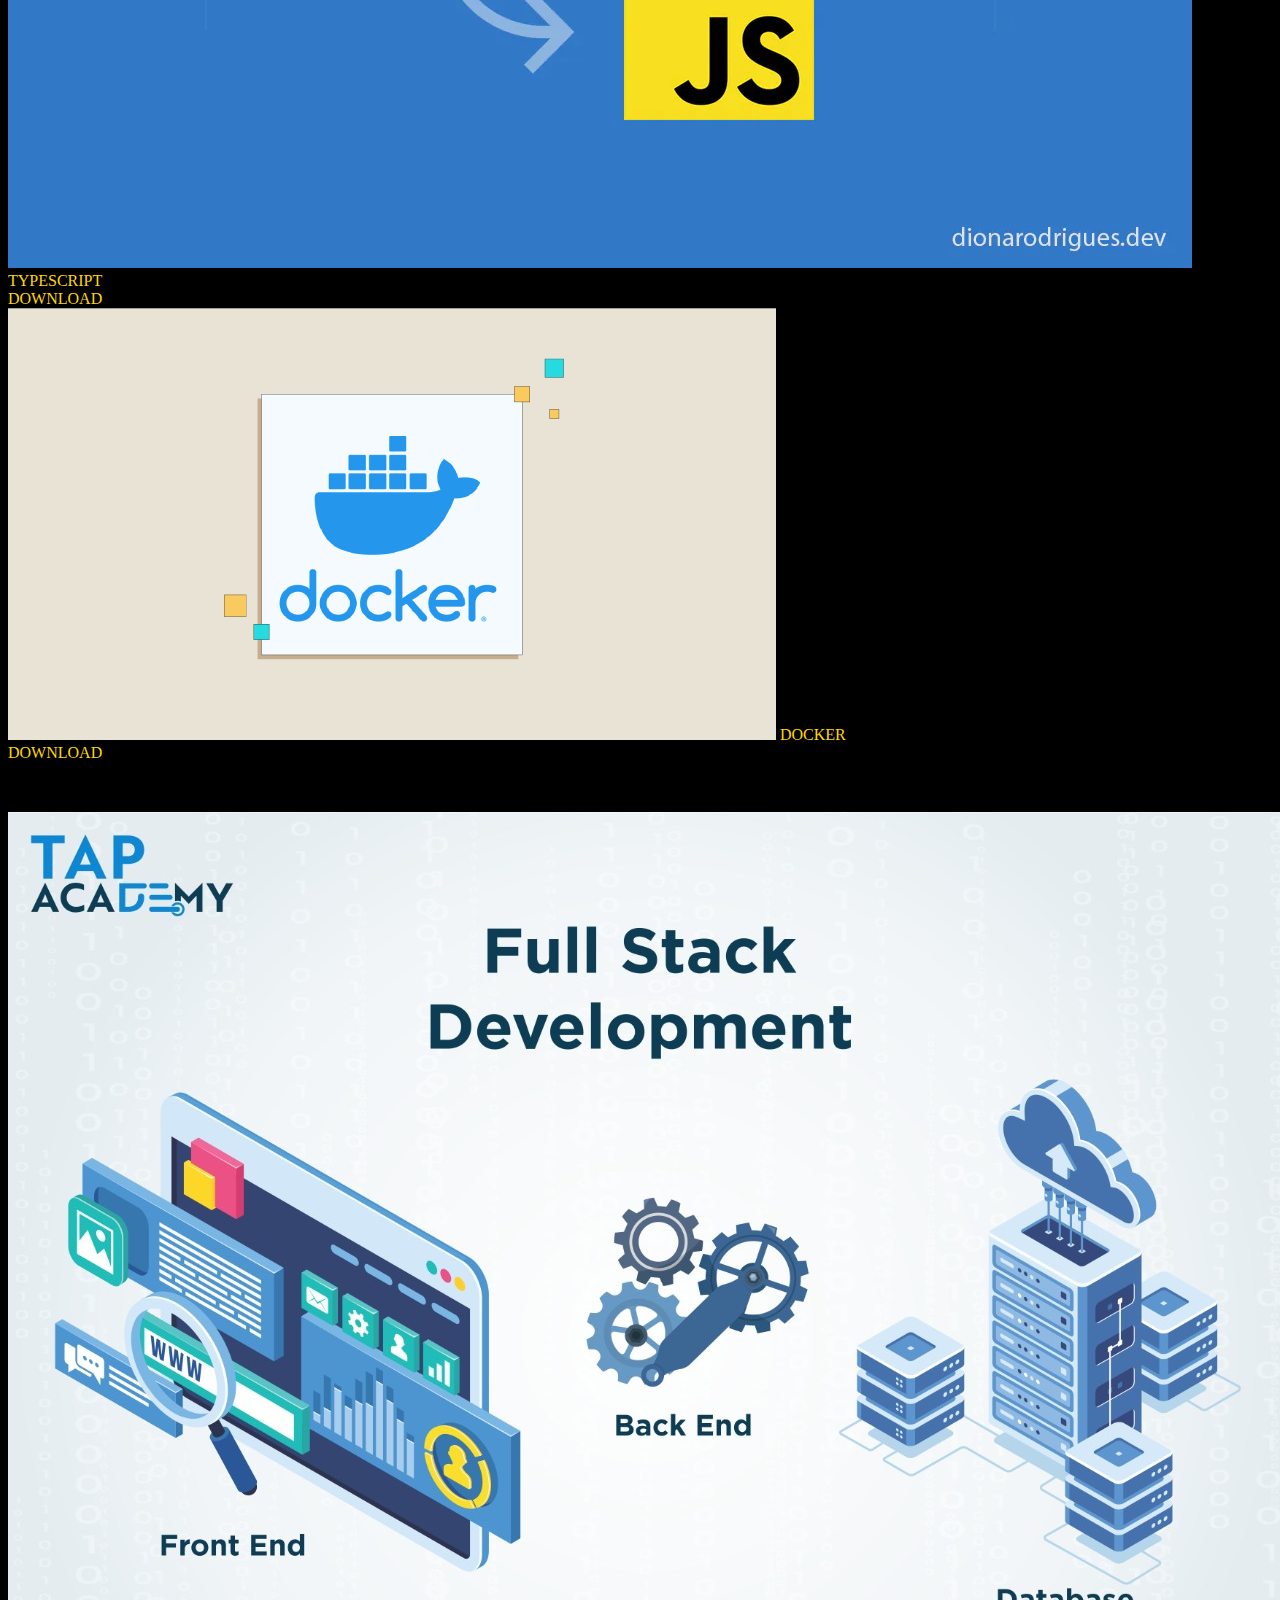
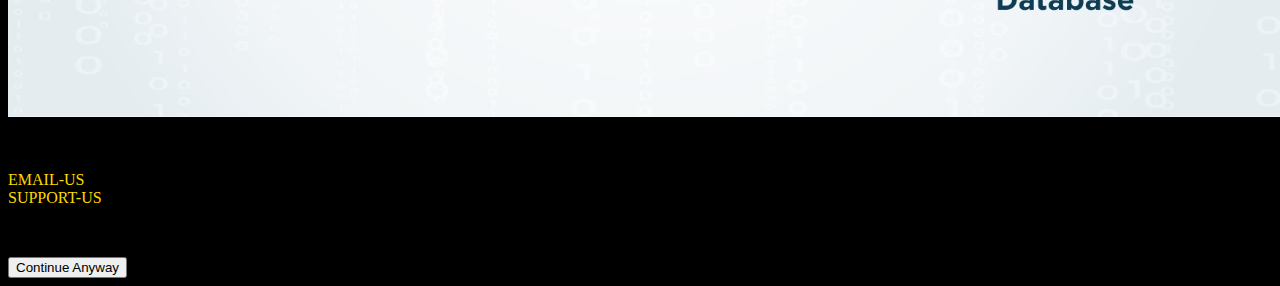
==== commit eb6f05f0: "Update index.html" ====
--- a/index.html
+++ b/index.html
@@ -284,7 +284,7 @@
         </div>
       
        <footer>
-        <div class="mail"> <a href="mailto:learnwebdevelopment34@gmail.com?subject= &body= ">EMAIL-US</a>
+        <div class="mail"> <a href="mailto:learnwebdevelopment34@gmail.com?subject=Feedback &body=Hello, Write your Feedback.">EMAIL-US</a>
 </div>
         <!--<a href="mailto:" target="_blank">EMAIL-US
          </a> -->
@@ -300,6 +300,15 @@
         <div class="black2"></div>
       
         </footer>
+
+    <div class="hidden-message">
+        <p>Please rotate your device back to portrait for better user experience.</p>
+        <button id="continueButton">Continue Anyway</button>
+    </div>
+</body>
+
+      
+    <script src="index.js"></script>
   </body>
 </html>
 
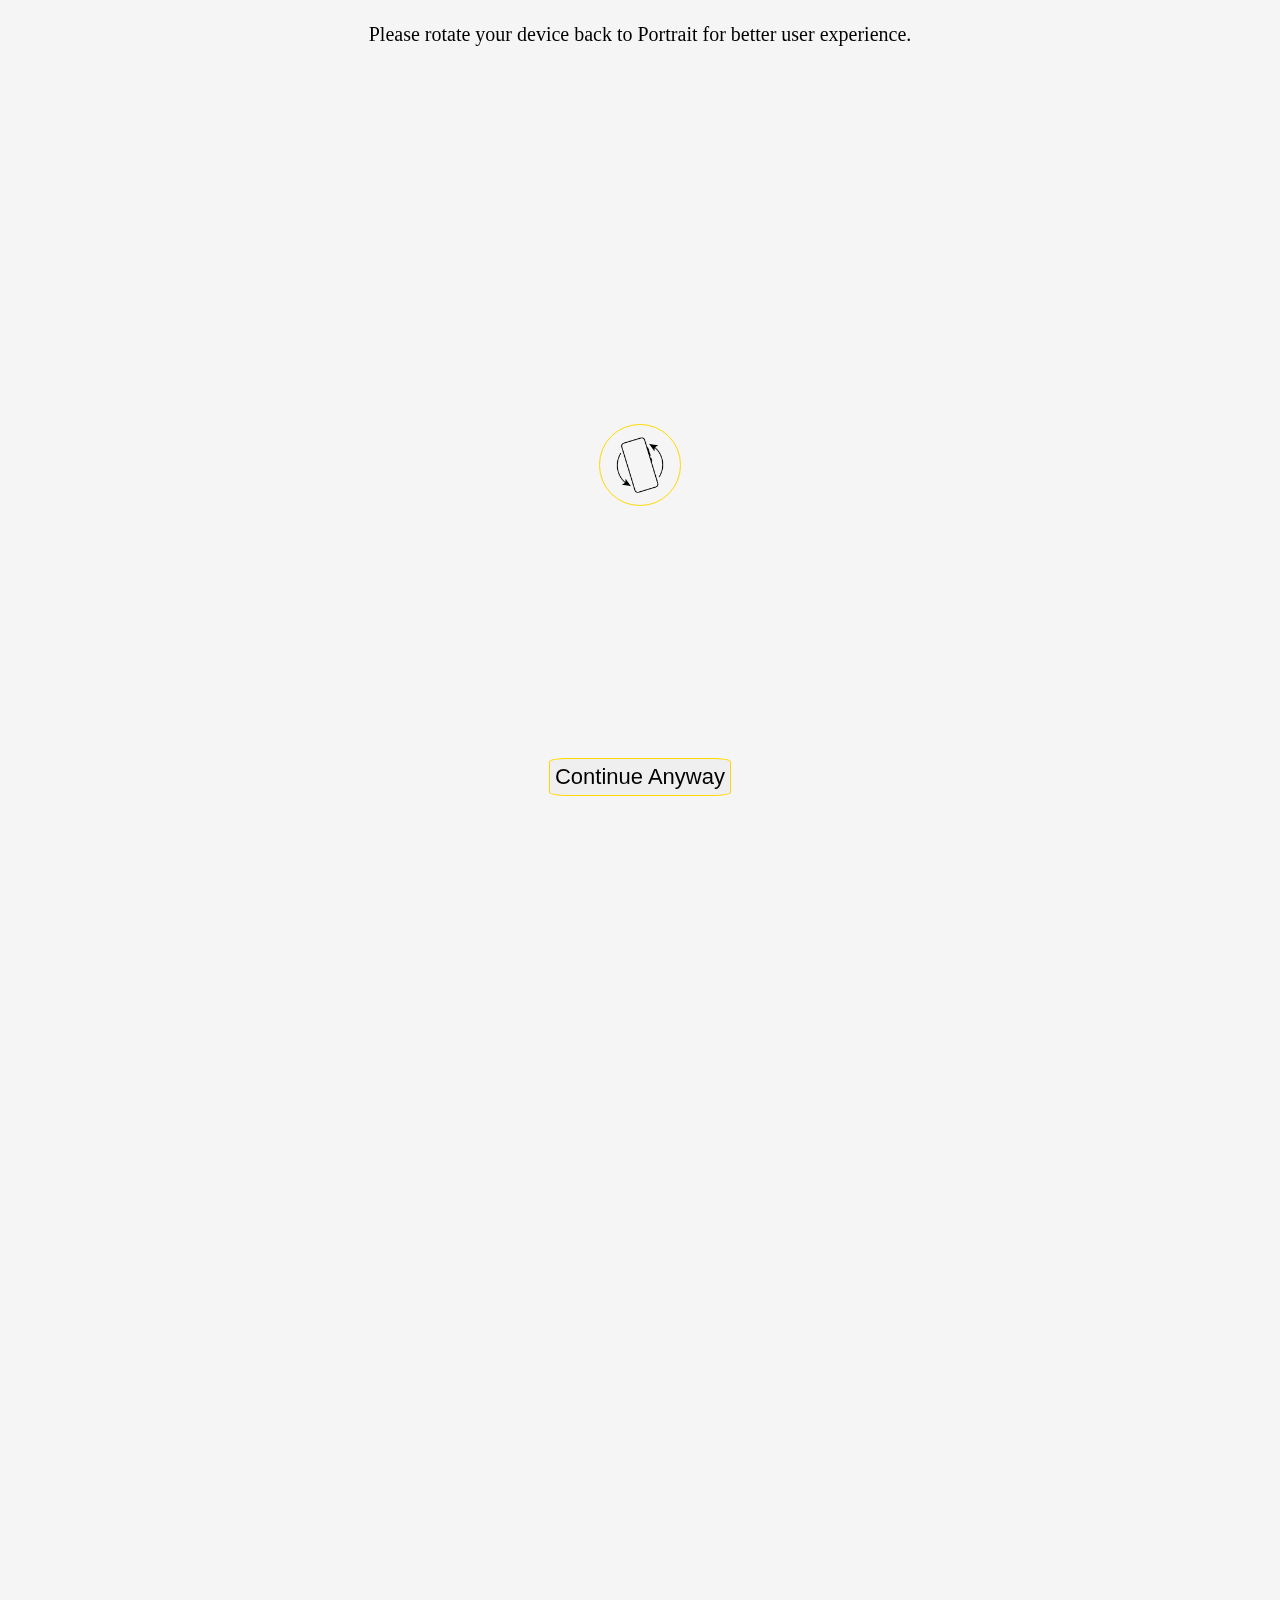
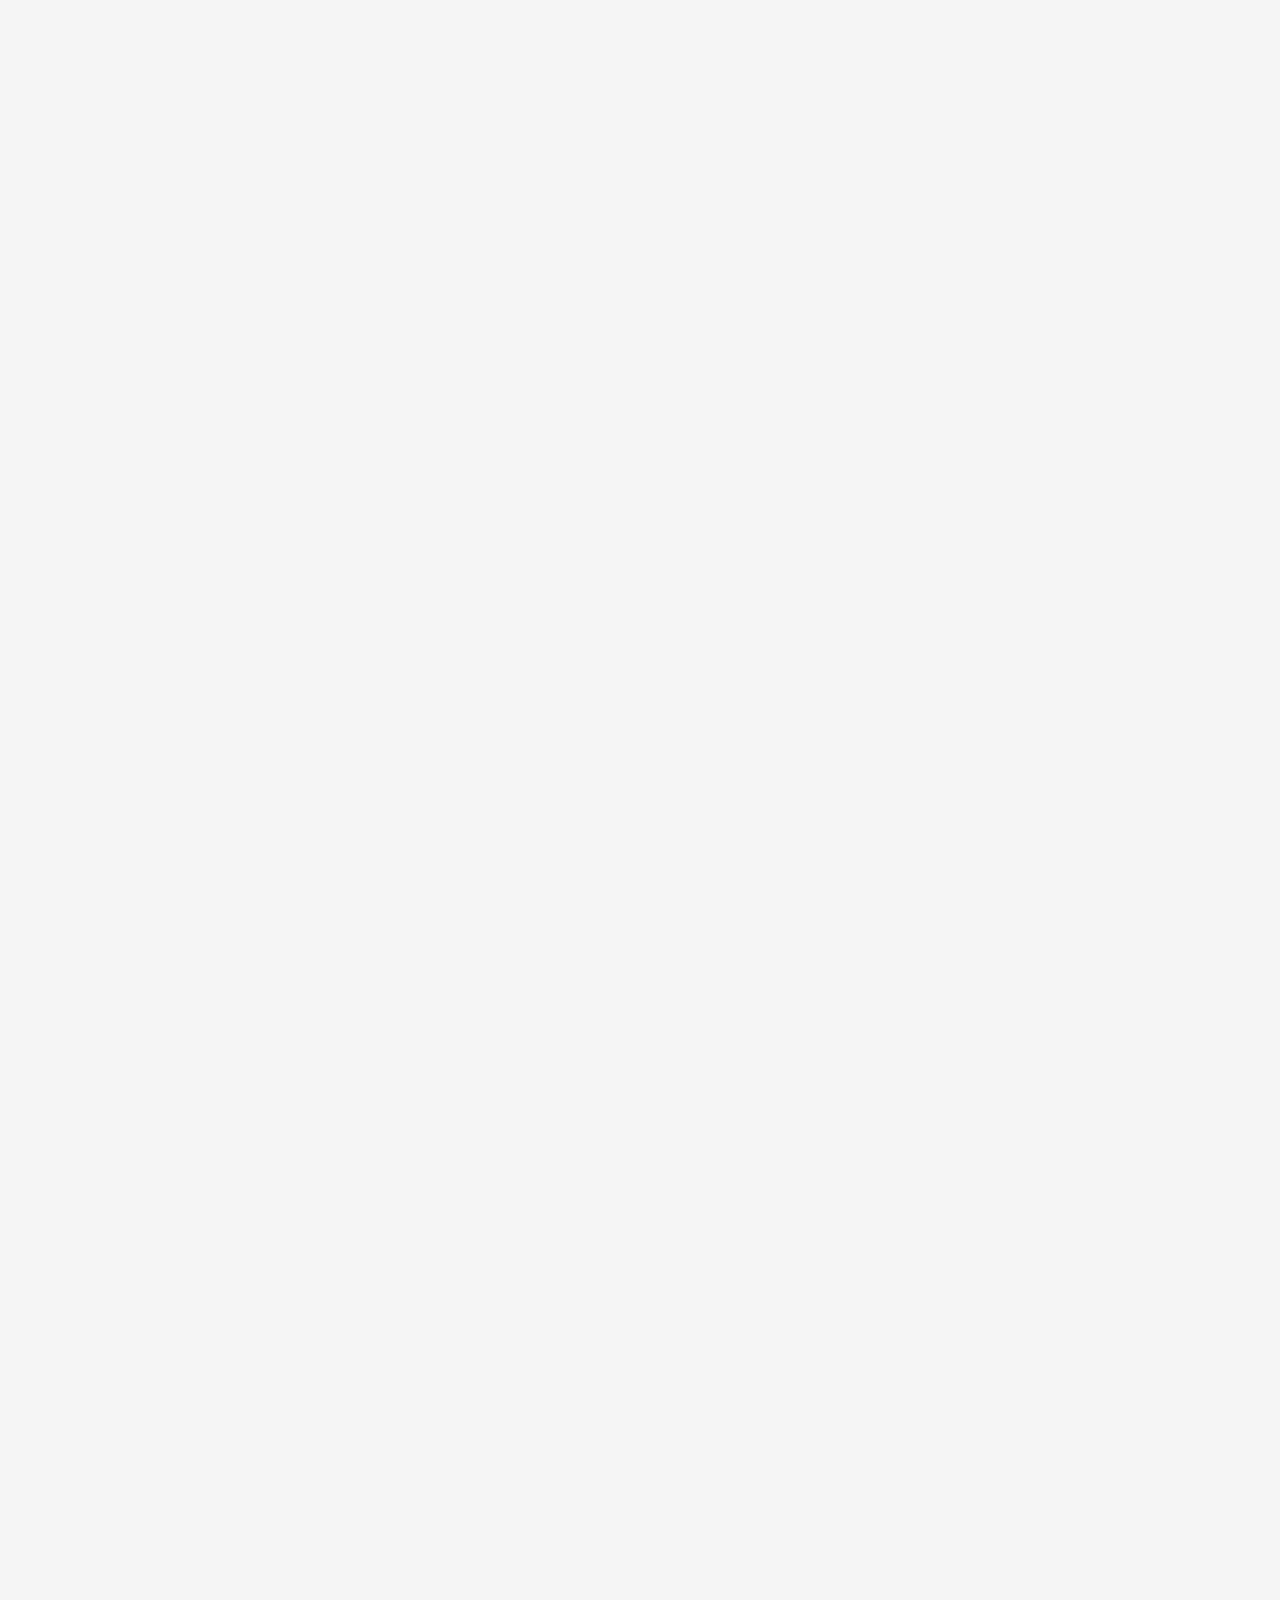
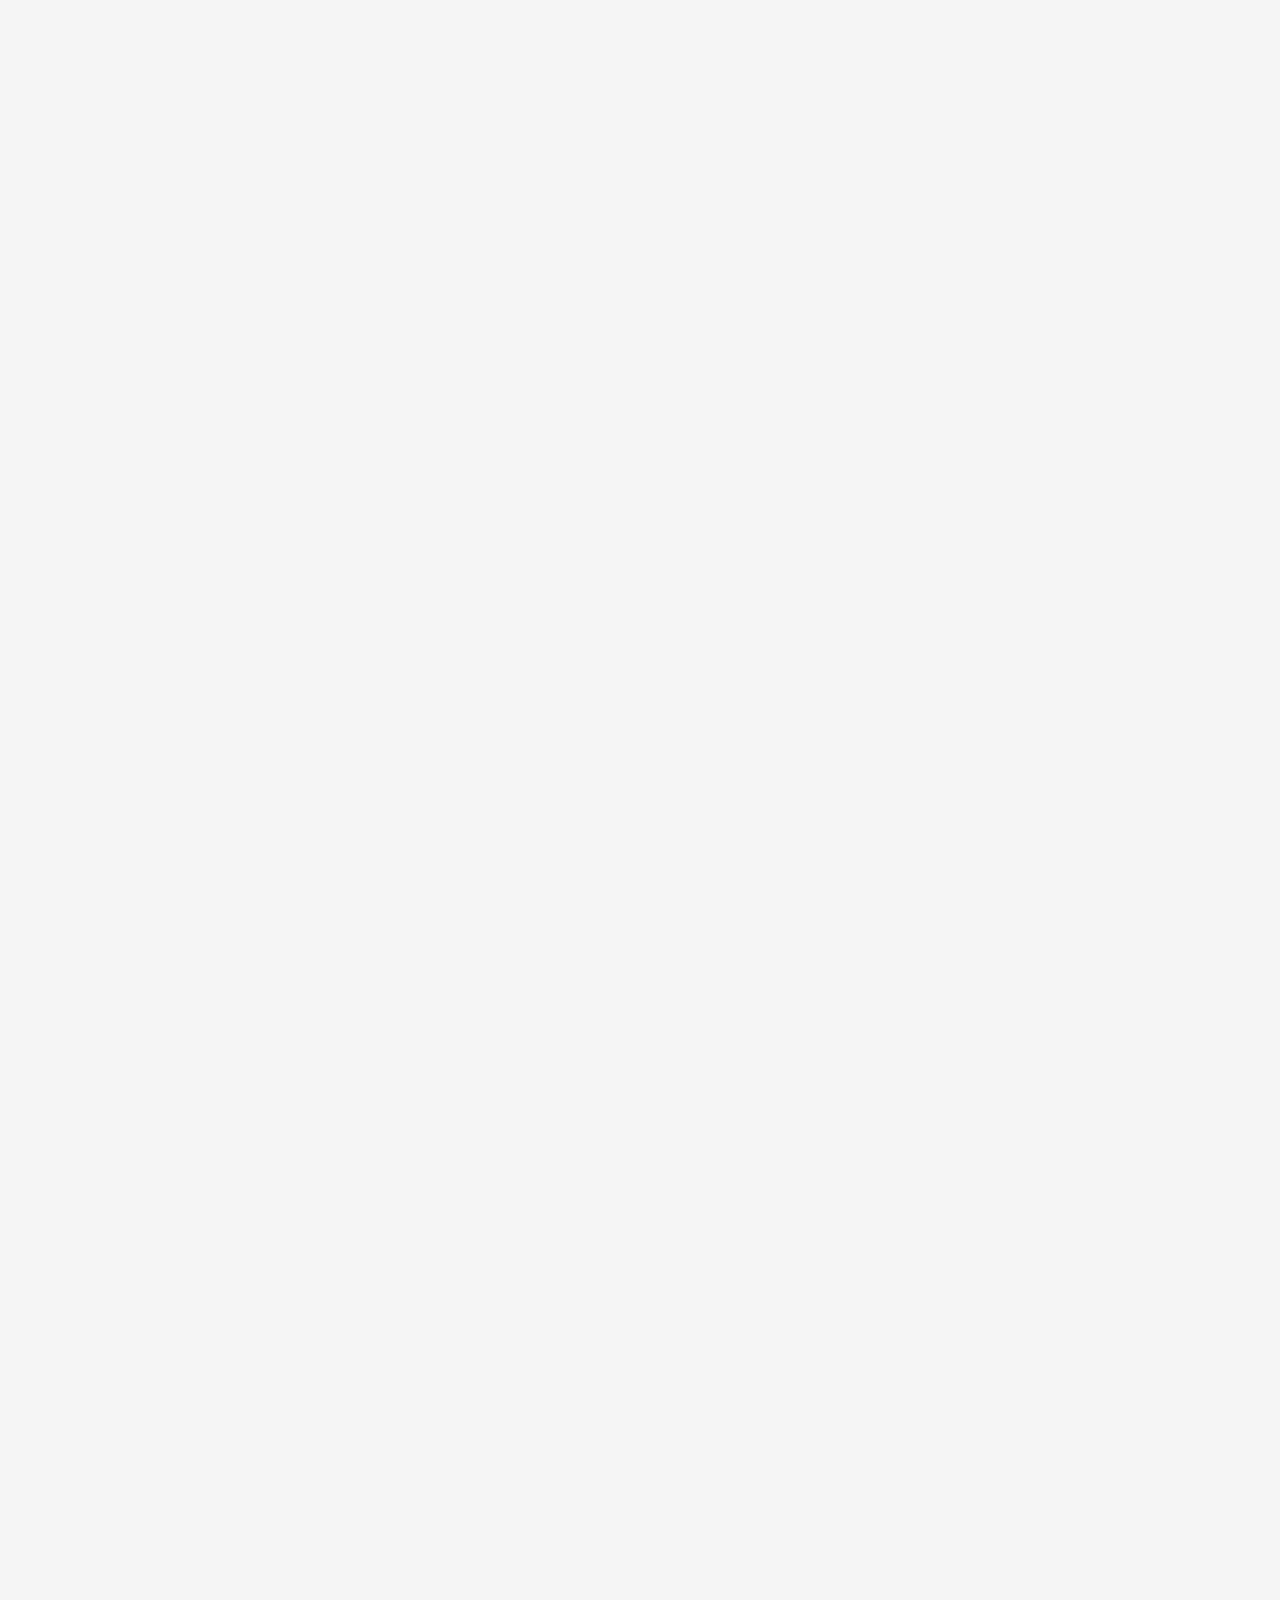
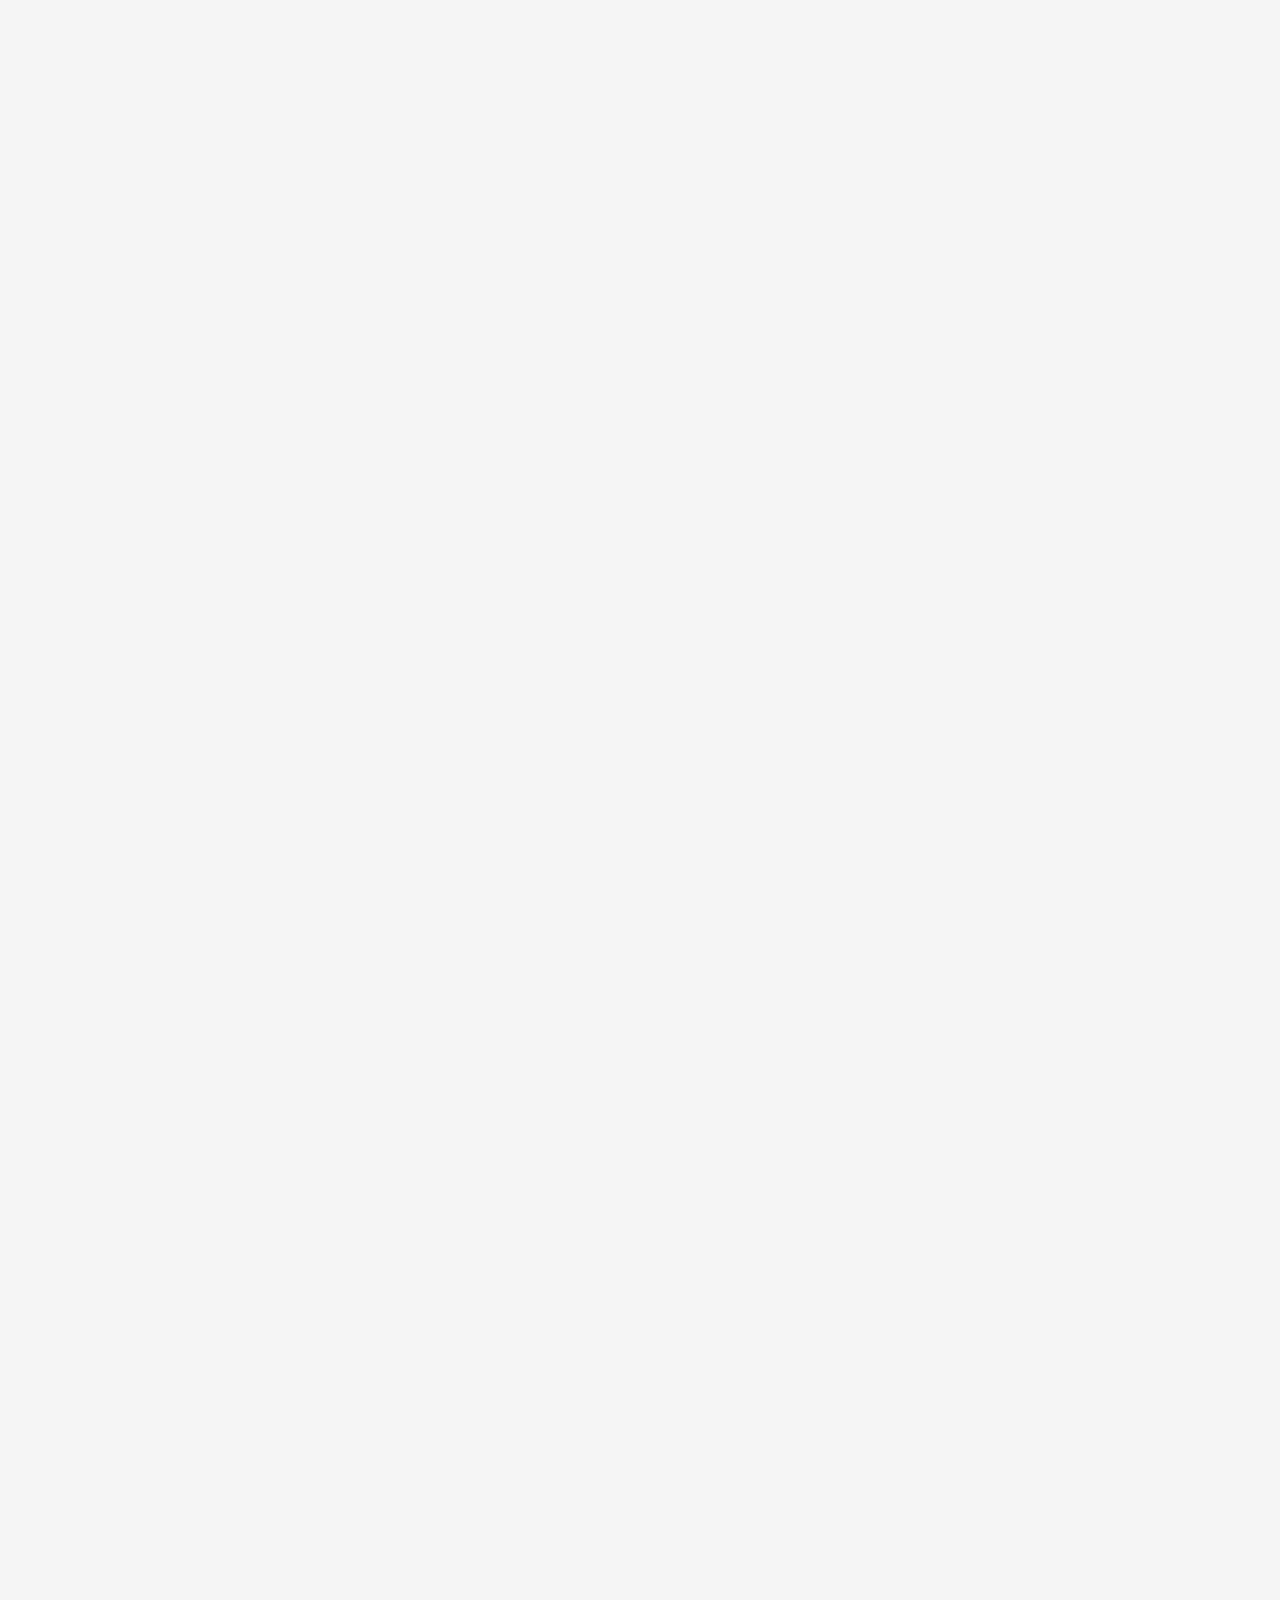
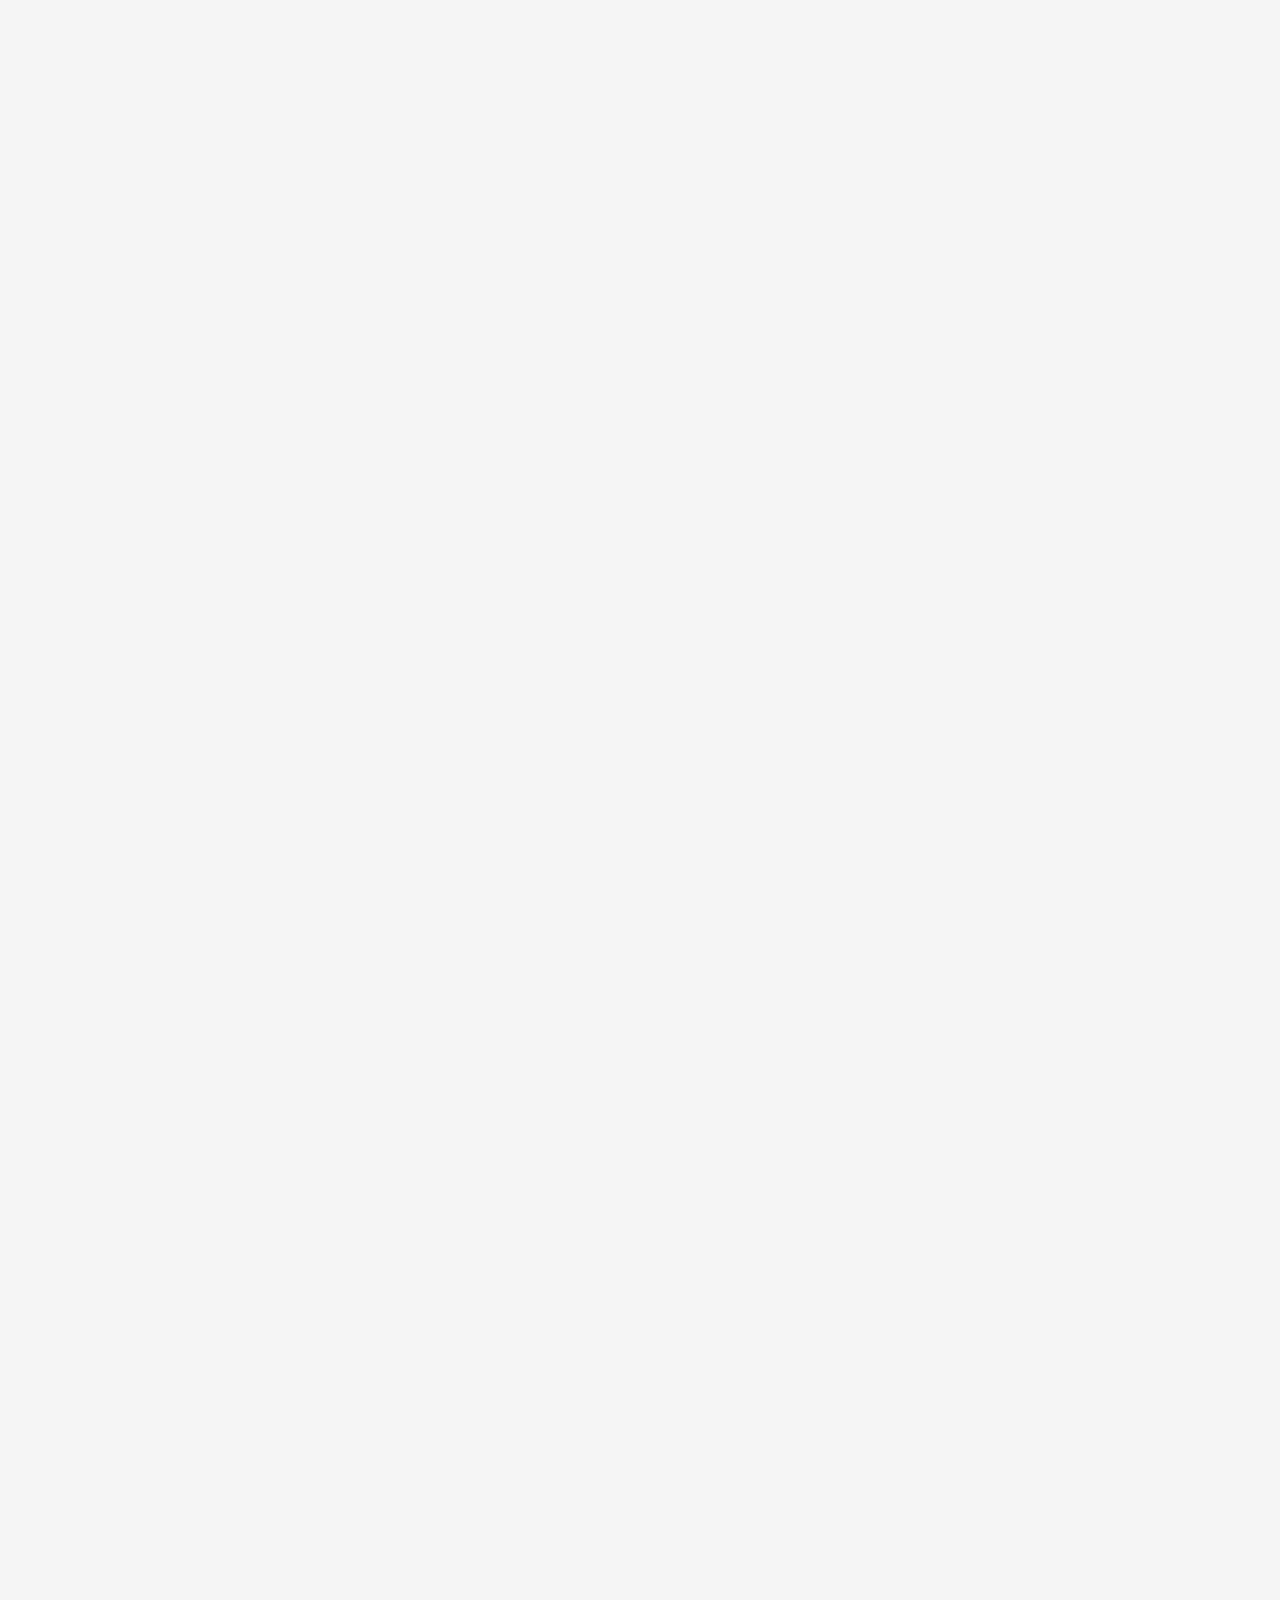
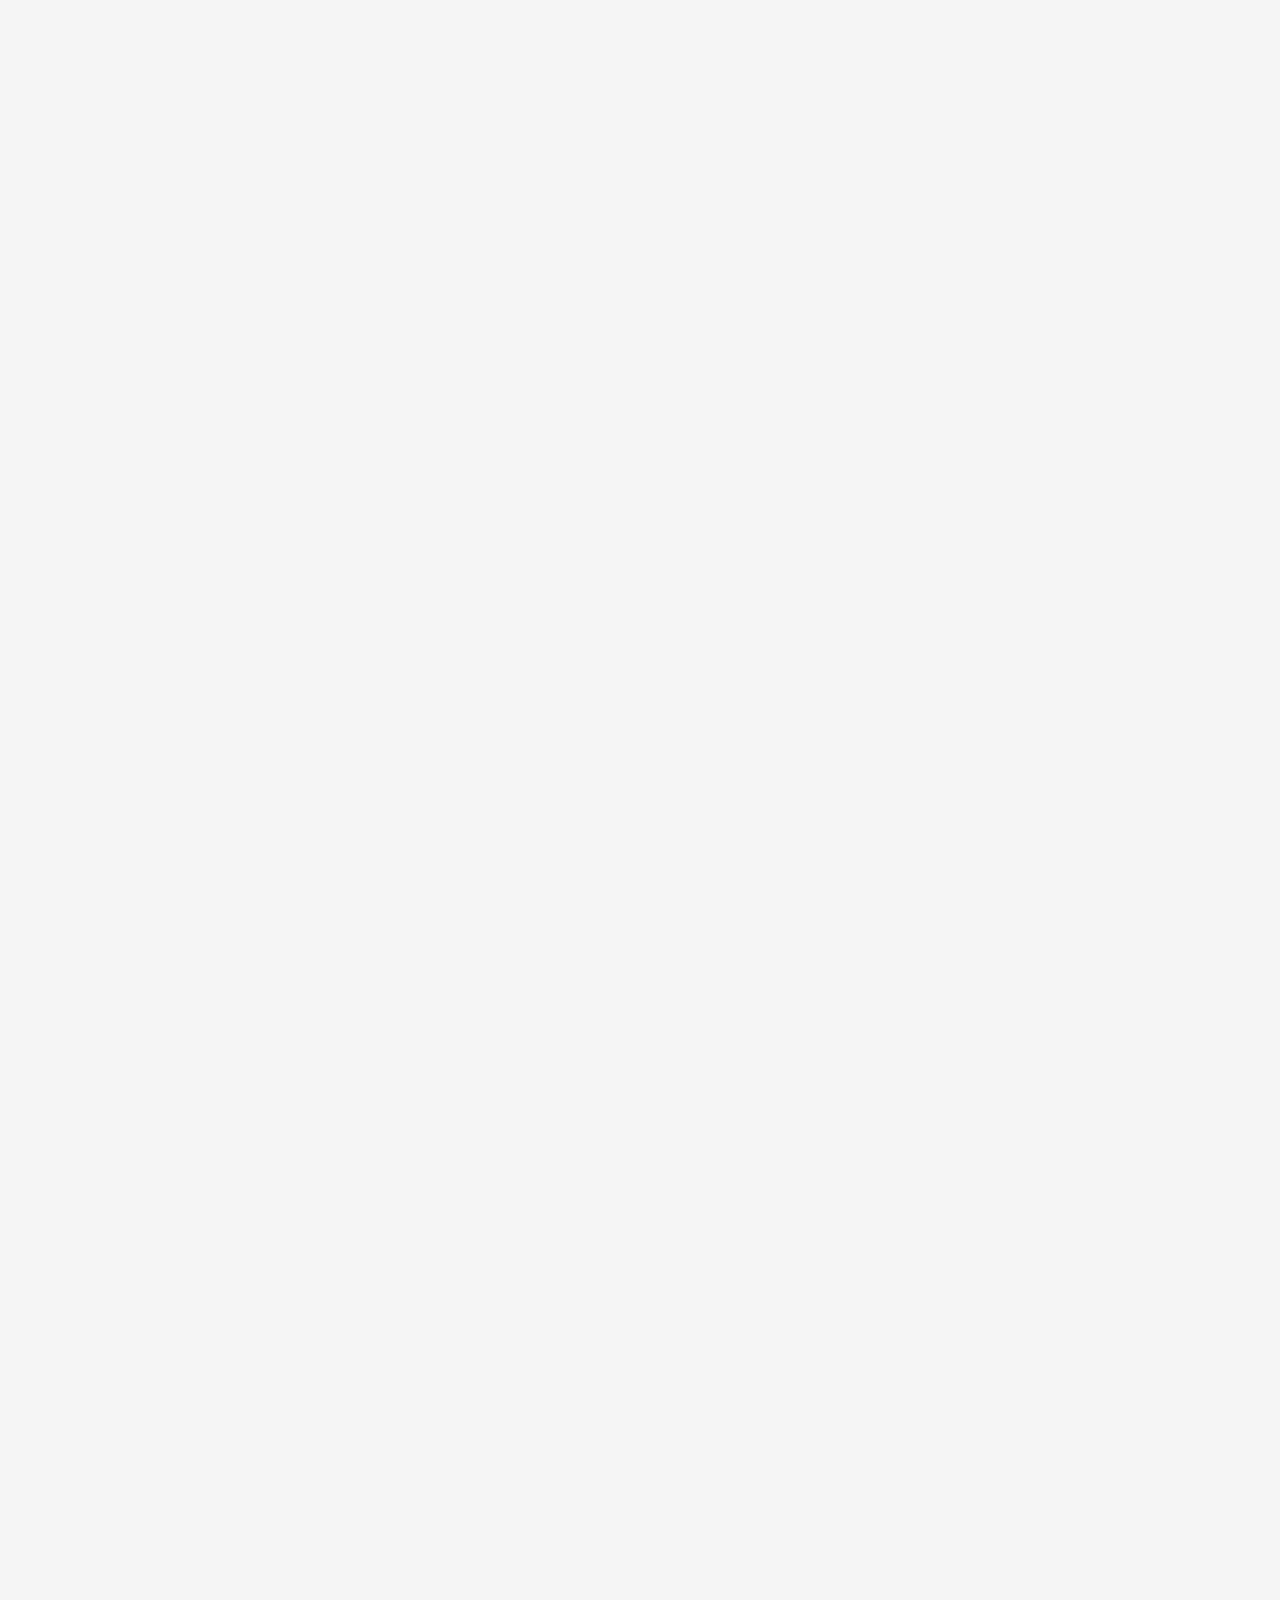
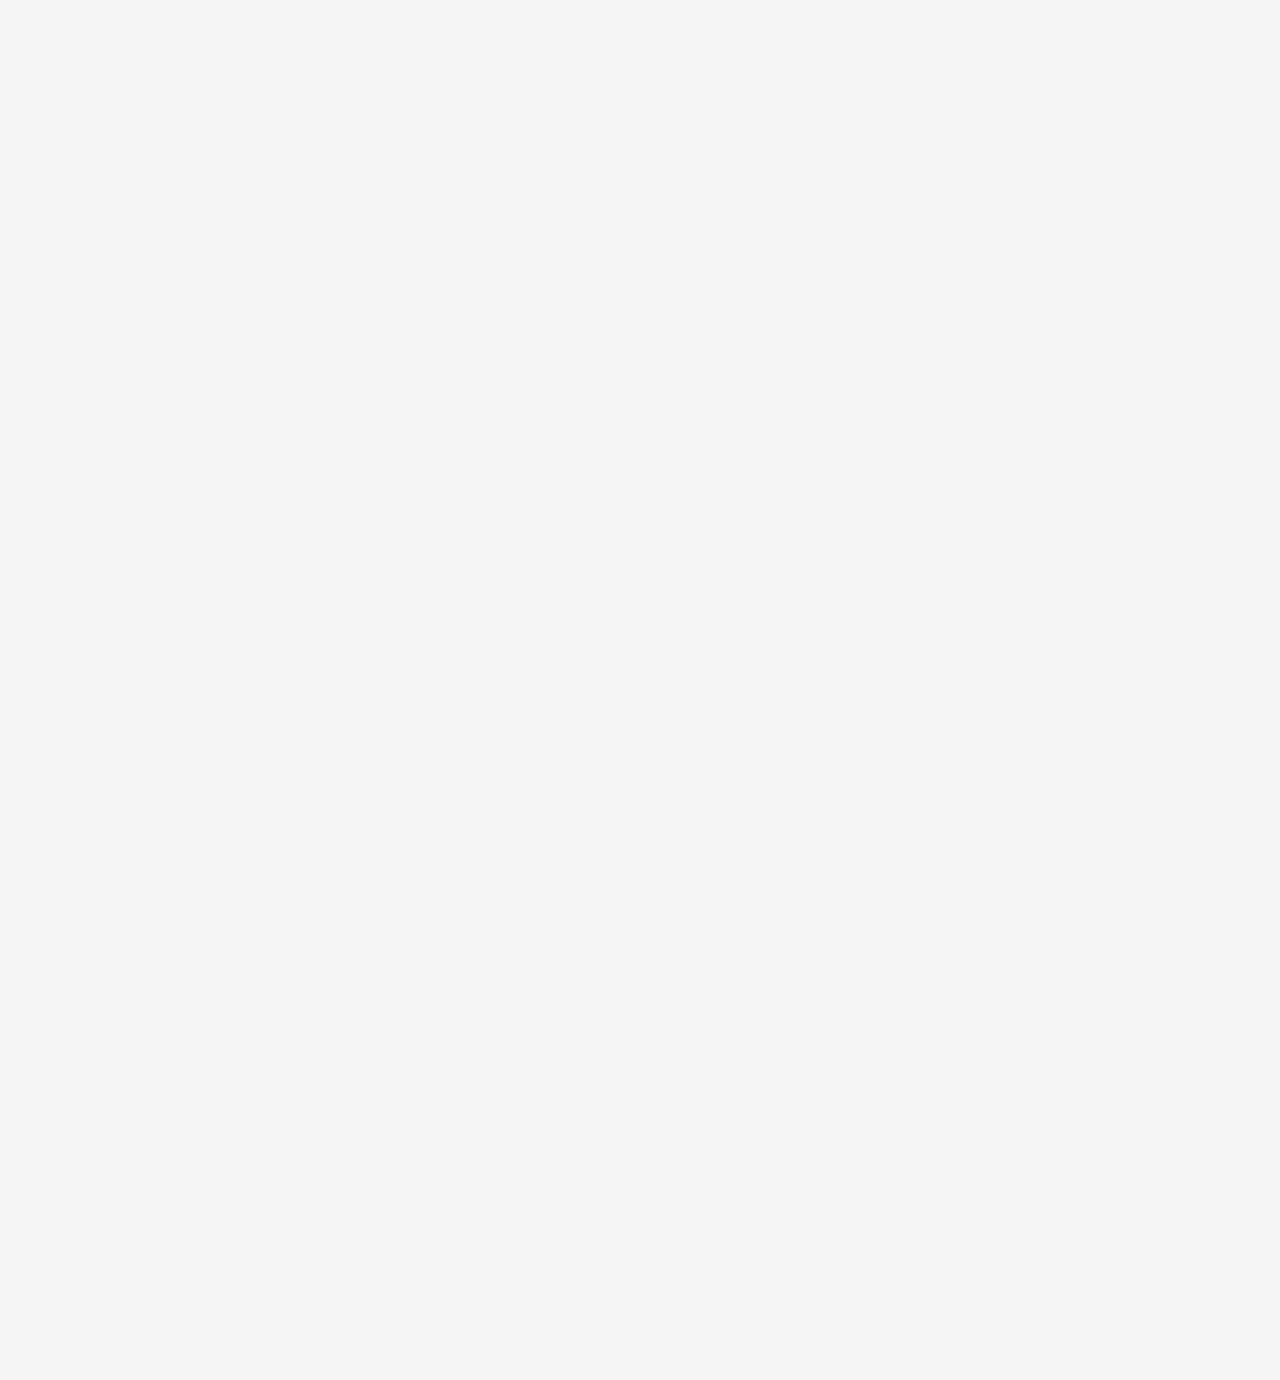
==== commit 7ed2847d: "Update index.html" ====
--- a/index.html
+++ b/index.html
@@ -14,7 +14,7 @@
     />
   </head>
   <body>
-    
+    <div class="complete-page">
     <div class="black"  id="tp"   >
       <a      
             href="https://flutterwave.com/pay/credit-us"
@@ -300,12 +300,13 @@
         <div class="black2"></div>
       
         </footer>
-
-    <div class="hidden-message">
-        <p>Please rotate your device back to portrait for better user experience.</p>
-        <button id="continueButton">Continue Anyway</button>
-    </div>
-</body>
+    </div>
+    <div class="slo">
+        <p class="instruction">Please rotate your device back to Portrait for better user experience.</p>
+      <img src="phone-rotate.gif"  alt="Loading..."  class="phone-rotate">
+        <button class="pfade">Continue Anyway</button>
+    </div>
+
 
       
     <script src="index.js"></script>
--- a/index.css
+++ b/index.css
@@ -1,333 +1,901 @@
-body{
-
-background-color: black;
-
-}
-.spin{
-position: fixed;
-top: 80%;
-left: 0;
-width: 100vw;
-height: 100vh;
-display: flex;
-
-
-justify-content:center;
-background-color: black;
-transition: opacity 0.75s, visibility 0.75s;
-}
-
-.spin::after{
-    content: "";
-width: 80px;
-height: 80px;
-border: 10px solid whitesmoke;
-border-top-color: gold;
-border-radius: 60%;
-
-animation: loading 0.75s ease infinite;
-}
-@keyframes loading {
-    from{
-      transform:rotate(0turn)
-    }
-    to{
-        transform: rotate(1turn);
-    }
-}
-a{
-text-decoration: none;
-color: gold;
-cursor: pointer;
-
-}
-a:hover{
-opacity: 0.7;
-}
-a:active{
-opacity: 0.5;
-
-}
-a:visited{
-opacity: 0.3;
-
-}
-.loading-page{
-transition: opacity 0.05s, visibility 0.05s;
-
-}
-
-
-.loading-page--hidden{
-opacity: 0;
-visibility: hidden ;
-}
-.loader{
-position: fixed;
-top: 50%;
-left: 50%;
-height: 100%;
-width: 100%;
-background-color: black;
-display: flex;
-transform: translate(-50%, -50%);
+* {
+  margin: 0px;
+  padding: 0px;
+  box-sizing: border-box;
+ 
+  
+}
+
+body {
+  width: 100%;
+
+
+}
+html{
+scroll-behavior: smooth;
+
+}
+@media screen and (min-width:768px){
+  body{
+    background-color:whitesmoke;
+    
+      }
+      * {
+        margin: 0px;
+        padding: 0px;
+        box-sizing: border-box;
+       
+        
+      }
+
+      body {
+        width: 100%;
+
+      
+      }
+      html{
+scroll-behavior: smooth;
+
+      }
+      .black {
+        width: 100%;
+      margin-top: 0px;
+       display: flex;
+       flex-direction:column;
+       background-color: black;
+        height:100px;
+      margin-top: 0px;
+        justify-content:center;
+        padding: 30px;
+      }
+      
+      .black .button {
+     
+        display: block;
+        width: 27%;
+       position: absolute;
+       right: 20px;
+        border: 7px solid #ffca18;
+        font-size: 45px;
+        font-weight: 600;
+        font-style: oblique;
+        border-radius: 20px;
+       margin: auto;
+        outline-offset: 1px;
+        outline-offset: -2px;
+        outline-color: black;
+        outline-style: solid;
+        outline-width: 5px;
+        background-color: whitesmoke;
+      }
+      
+      .black .button a:hover {
+        cursor: pointer;
+        opacity: 0.7;
+        transition: cubic-bezier(0.55, 0.055, 0.675, 0.19);
+      }
+      
+      .black .button a:active {
+        cursor: pointer;
+        opacity: 0.5;
+      }
+      
+      .black a {
+        text-decoration: none;
+        color: black;
+
+      }
+      
+      .test {
+        background-color: whitesmoke;
+        border: 10px solid #ffca18;
+        height: 200px;
+      margin-top: 17px;
+        outline-offset: 1px;
+        outline-offset: -2px;
+        outline-color: black;
+        outline-style: solid;
+        outline-width: 20px;
+      }
+      
+      .test p {
+        display: block;
+        font-size: 4.2rem;
+        text-align: center;
+        justify-content: space-between;
+        margin-top: 70px;
+        word-spacing: 2px;
+        font-weight: 600;
+        font-variant: small-caps;
+        font-style: oblique;
+        font-family: Arial, Helvetica, sans-serif;
+        
+      }
+
+      
+      .content1a p{
+        width: 100%;
+        padding: 0px;
+        font-weight: 800;
+        font-style: normal;
+        font-size:50px;
+       outline: #ffca18;
+        border-top: 10px solid black;
+        margin:auto;
+        margin-bottom: 90px;
+      }
+      
+      .content1 {
+        display: grid;
+        grid-template-rows: 1fr 1fr;
+
+        width: 80%;
+        margin: auto;
+        margin-top: 100px;
+       position: relative;
+        top: 0px;
+        font-size: 40px;
+        border-top: 10px solid hsl(46, 72%, 35%);
+        justify-content: center;
+        text-align: center;
+        justify-content: stretch;
+        font-weight: 400;
+        font-style: oblique;
+        font-family: Arial, Helvetica, sans-serif;
+      }
+      
+      .content1 h2,.content1 li{
+      text-align:start;
+      justify-content: center;
+      font-size:50px;
+      color: black;
+      list-style-type: square;
+      border-top: 3px solid #ffca18;
+      padding-top: 20px;
+      padding-bottom: 20px;
+      }
+      
+      .content1a {
+       width: 100%;
+        white-space: nowrap;
+        margin: auto;
+        padding: 0px;
+        text-transform: capitalize;
+        font-weight: 700;
+      }
+      
+      .content1a img {
+       width: 45%;
+        white-space: nowrap;
+      background-color: #ffca18;
+      height:100%;
+      outline-offset: -2px;
+      outline-color: black;
+      outline-style: solid;
+      outline-width: 15px;
+      border: 8px solid #ffca18;
+      border-radius: 20px;
+      }
+      
+      .content1b  {
+        display: flex;
+        flex-direction:column;
+        width: 100%;
+        margin-top: 50px;
+        margin-bottom: 100px;
+       font-family: Verdana, Geneva, Tahoma, sans-serif;
+       font-size:50px;
+       font-weight: 600;
+      }
+      
+     
+      
+         
+         .df{
+      display: grid;
+      width: 80%;
+      grid-template-columns: 1fr 1fr;
+      margin: auto;
+      vertical-align: bottom;
+      }
+      
+      .df1{
+      display:flex;
+      flex-direction:column;
+      width: 100%;
+      margin:auto ;
+       justify-content:center;
+      gap: 30px;
+        margin-top: 100px;
+      }
+      
+      
+      .df1 a{
+        width: 80%;
+        display: flex;
+        text-align: center;
+        justify-content: center;
+        background-color: blue;
+      border: 10px solid black;
+      margin: auto;
+      font-size: 2.5rem;
+      text-decoration: none;
+      background-color: whitesmoke;
+      color: black;
+      border-radius: 40px;
+      font-weight: 600;
+      padding: 10px;
+      }
+      
+      .df1 img{
+       display: flex;
+      margin: auto;
+       width: 80%;
+        outline-offset: -2px;
+        outline-color: black;
+        outline-style: solid;
+        outline-width: 5px;
+        border: 10px solid #ffca18;
+        border-radius: 150px;
+        justify-content: space-between;
+        }
+      
+      .df1 a :hover {
+        cursor: pointer;
+        opacity: 0.7;
+        transition: cubic-bezier(0.55, 0.055, 0.675, 0.19);
+      }
+      
+      .df1 a:active {
+        cursor: pointer;
+        opacity: 0.5;
+        color: whitesmoke;
+      background-color: black;
+      }
+      
+      footer {
+      display: flex;
+        padding: 30px;
+        bottom: 0px;
+      height: 150px;
+        width: 100%;
+        background-color: whitesmoke;
+        border: 10px solid #ffca18;
+       height: 150PX;
+        outline-offset: -2px;
+        outline-color: black;
+        font-size:50px;
+        outline-style: solid;
+        outline-width: 20px;
+      }
+      
+      footer a{
+      display: inline-block;
+      font-weight: 700;
+      font-size: 50px;
+      color: black;
+      text-decoration-color:black ;
+      justify-content: center;
+      }
+      
+        footer .mail{
+      break-inside: avoid;
+      flex: 1;
+      margin-left: 2em;
+        }
+        footer .mail:active{
+         opacity: 0.3;
+      cursor: pointer;
+        }
+      footer .support{
+        flex: 1;
+       margin-top: 0px;
+      margin-right: 1em;
+      }
+      footer .support:active{
+    opacity: 0.2;
+    cursor: pointer;
+      }
+      .top{
+        position: fixed;
+        top: 850px;
+        right:30px;
+        z-index: 1;
+        width: 9%;
+       
+        background-color: whitesmoke;
+        border: 5px solid #ffca18;
+        outline-offset: -2px;
+        outline-color: black;
+        outline-style: solid;
+        outline-width: 5px;
+        border-radius: 100px;
+      }
+      
+      .top2{
+        position: fixed;
+          top: 1000px;
+        right: 30px;
+        z-index: 1;
+        width: 9%;
+        background-color: whitesmoke;
+        border: 5px solid #ffca18;
+        outline-offset: -2px;
+        outline-color: black;
+        outline-style: solid;
+        outline-width: 5px;
+        border-radius: 100px;
+      }
+
+}
+
+@media screen and (min-width:992px){
+
+.black{
+height: 50px;
+}
+.black .button{
+font-size: 30px;
+width: 17%;
+border-radius: 7px;
+vertical-align: center;
+justify-content: center;
+position: absolute;
+right: 20px;
+top: 15px;
+white-space: nowrap;
+}
+      .test{
+        height:120px ;
+      }
+      .test p{
+margin-top: 10px;
+
+      }
+.content1b{
+  font-size: 40px;
+}
+
+.content1a p{
+font-size: 40px;
+
+}
+.content1a img{
+width: 40%;
+
+}
+.content1 h2, .content1 li{
+font-size: 40px;
+
+}
+.top{
+  position: fixed;
+top: 270px;
+width: 6%;
+
+}
+
+.top2{
+  position: fixed;
+top:360px;
+width: 6%;
+
+}
+
+}
+
+@media screen and (min-width:1200px) {
+
+        * {
+          margin: 0px;
+          padding: 0px;
+          box-sizing: border-box;
+         
+          
+        }
+  html{
+    scroll-behavior: smooth;
+  }
+        body {
+          width: 100%;
+         height: 1220vh;
+        background-color: whitesmoke;
+        }
+        
+        .black {
+          width: 100%;
+        margin-top: 0px;
+         display: flex;
+         flex-direction:column;
+         background-color: black;
+          height:60px;
+        margin-top: 0px;
+          justify-content:center;
+          padding: 20px;
+        }
+        
+        .black .button {
+          display: block;
+          width: 15%;
+         position: absolute;
+         top: 13px;
+         right: 17px;
+          border: 5px solid #ffca18;
+          font-size: 30px;
+          font-weight: 600;
+          font-style: oblique;
+          border-radius: 10px;
+         margin: auto;
+          outline-offset: 1px;
+          outline-offset: -2px;
+          outline-color: black;
+          outline-style: solid;
+          outline-width: 5px;
+          background-color: whitesmoke;
+        }
+        
+        .black .button a:hover {
+          cursor: pointer;
+          opacity: 0.7;
+          transition: cubic-bezier(0.55, 0.055, 0.675, 0.19);
+        }
+        
+        .black .button a:active {
+          cursor: pointer;
+          opacity: 0.5;
+        }
+        
+        .black .button a {
+          text-decoration: none;
+          color: black;
+         
+        }
+        
+        .test {
+          background-color: whitesmoke;
+          border: 10px solid #ffca18;
+          height: 120px;
+        margin-top: 17px;
+          outline-offset: 1px;
+          outline-offset: -2px;
+          outline-color: black;
+          outline-style: solid;
+          outline-width: 20px;
+          
+        }
+        
+        .test p {
+          display: block;
+          font-size: 4rem;
+          text-align: center;
+          justify-content: space-between;
+          margin-top: 20px;
+          word-spacing: 5px;
+   
+          font-weight: 600;
+          font-variant: small-caps;
+          font-style: oblique;
+          font-family: Arial, Helvetica, sans-serif;
+        }
+        
+        
+        
+        .content1a p{
+          width: 100%;
+          padding: 0px;
+          font-weight: 800;
+          font-style: normal;
+          font-size:40px;
+         outline: #ffca18;
+          border-top: 5px solid black;
+          margin:auto;
+          margin-bottom: 90px;
+        }
+        
+        .content1 {
+          display: grid;
+          grid-template-rows: 1fr 1fr;
+      
+          width: 70%;
+          margin: auto;
+          margin-top: 100px;
+         position: relative;
+          top: 0px;
+          font-size: 40px;
+          border-top: 10px solid hsl(46, 72%, 35%);
+          justify-content: center;
+          text-align: center;
+          justify-content: stretch;
+          font-weight: 400;
+          font-style: oblique;
+          font-family: Arial, Helvetica, sans-serif;
+        }
+        
+        .content1 h2,.content1 li{
+        text-align:start;
+        justify-content: center;
+        font-size:40px;
+        color: black;
+        list-style-type: square;
+        border-top: 3px solid #ffca18;
+        padding-top: 20px;
+        padding-bottom: 20px;
+        }
+        
+        .content1a {
+         width: 100%;
+          white-space: nowrap;
+          margin: auto;
+          padding: 0px;
+          text-transform: capitalize;
+          font-weight: 700;
+        }
+        
+        .content1a img {
+         width: 45%;
+          white-space: nowrap;
+        background-color: #ffca18;
+        height:100%;
+        outline-offset: -2px;
+        outline-color: black;
+        outline-style: solid;
+        outline-width: 15px;
+        border: 8px solid #ffca18;
+        border-radius: 20px;
+        }
+        
+        .content1b  {
+          display: flex;
+          flex-direction:column;
+          width: 100%;
+          margin-top: 50px;
+          margin-bottom: 100px;
+         font-family: Verdana, Geneva, Tahoma, sans-serif;
+         font-size:40px;
+         font-weight: 600;
+        }
+        
+        .content1 ol li{
+        list-style-type: decimal;
+        list-style-position: inside;
+      
+        text-align: center;
+        }
+        
+           
+           .df{
+        display: grid;
+        width: 80%;
+        grid-template-columns: 1fr 1fr;
+        margin: auto;
+        vertical-align: bottom;
+        }
+        
+        .df1{
+        display:flex;
+        flex-direction:column;
+        width: 100%;
+        margin:auto ;
+         justify-content:center;
+        gap: 30px;
+          margin-top: 100px;
+        }
+        
+        
+        .df1 a{
+          width: 80%;
+          display: flex;
+          text-align: center;
+          justify-content: center;
+   
+        border: 10px solid black;
+        margin: auto;
+        font-size: 2.5rem;
+        text-decoration: none;
+        background-color: whitesmoke;
+        color: black;
+        border-radius: 40px;
+        font-weight: 600;
+        padding: 10px;
+        }
+        
+        .df1 img{
+         display: flex;
+        margin: auto;
+         width: 80%;
+          outline-offset: -2px;
+          outline-color: black;
+          outline-style: solid;
+          outline-width: 5px;
+          border: 10px solid #ffca18;
+          border-radius: 150px;
+          justify-content: space-between;
+          }
+        
+        .df1 a :hover {
+          cursor: pointer;
+          opacity: 0.7;
+          transition: cubic-bezier(0.55, 0.055, 0.675, 0.19);
+        }
+        
+        .df1 a:active {
+          cursor: pointer;
+          opacity: 0.5;
+          color: whitesmoke;
+        background-color: black;
+        }
+        
+        footer {
+        display: flex;
+          padding: 30px;
+          position: fixed;
+          bottom: 0px;
+          width: 100%;
+          background-color: whitesmoke;
+          border: 10px solid #ffca18;
+         height: 120PX;
+          outline-offset: -2px;
+          outline-color: black;
+          font-size:50px;
+          outline-style: solid;
+          outline-width: 20px;
+        }
+        
+        footer a{
+        display: inline-block;
+        font-weight: 700;
+        font-size: 40px;
+        color: black;
+        text-decoration-color:black ;
+        justify-content: center;
+      
+        }
+        
+          footer .mail{
+       
+        flex: 1;
+        margin-left: 2em;
+        position: fixed;
+        left: 50px;
+        bottom: 40px;
+
+          }
+          footer .mail:active{
+           opacity: 0.3;
+        cursor: pointer;
+          }
+        footer .support{
+          flex: 1;
+         margin-top: 0px;
+        margin-right: 1em;
+        position: fixed;
+        right: 50px;
+        bottom: 40px;
+        }
+        footer .support:active{
+      opacity: 0.2;
+      cursor: pointer;
+        }
+        .top{
+          position: fixed;
+          top: 350px;
+          right:30px;
+          z-index: 1;
+          width: 6%;
+         
+          background-color: whitesmoke;
+          border: 5px solid #ffca18;
+          outline-offset: -2px;
+          outline-color: black;
+          outline-style: solid;
+          outline-width: 5px;
+          border-radius: 100px;
+        }
+        
+        .top2{
+          position: fixed;
+           top: 450px;
+          right: 30px;
+          z-index: 1;
+          width: 6%;
+          background-color: whitesmoke;
+          border: 5px solid #ffca18;
+          outline-offset: -2px;
+          outline-color: black;
+          outline-style: solid;
+          outline-width: 5px;
+          border-radius: 100px;
+        }
+  
+  }
+  
+@media screen and (min-width:1400px) {
+  body {
+    
+   height:710vh;
+}
+
+.black{
+  height: 180px;
+  }
+  .black .button{
+  font-size: 100px;
+  width: 18%;
+  border-radius: 20px;
+  vertical-align: center;
+  justify-content: center;
+  position: absolute;
+  right: 45px;
+  top: 40px;
+  white-space: nowrap;
+  padding: 10px;
+
 text-align: center;
-justify-content: center;
-align-items: center;
-display: flex;
-flex-direction: column;
-
-}
-
-@keyframes text {
-    0%{
-      color: gold;
-      margin-bottom: -40px;
-    }
-    30%{
-     letter-spacing: 7px;
-     margin-bottom: -40px;
-    }
-85%{
-letter-spacing: 3px;
-margin-bottom: -40px;
-}
-}
-
-
-h4{
-    width: 15%;
- font-family:'Franklin Gothic Medium', 'Arial Narrow', Arial, sans-serif;
-    color: gold;
-    font-size: 67px;
- margin-bottom: 60px;
-border-bottom: 6px solid gold;
-border-right: 5px solid gold;
-border-bottom-left-radius: 40px;
-border-bottom-right-radius: 5px;
-white-space: nowrap;
-padding: 10px;
-}
-
-.container{
-    display: grid;
-    grid-template-rows: 3.5fr 1fr;
-    width: 50%;
-  margin: auto;
-margin-top: 20%;
-    padding:40px;
-    border: 7px solid gold;
-    border-top-right-radius: 80px;
-    border-bottom-left-radius: 80px;
-    background-color: black;
-}
-
-.sum{
+  }
+        .test{
+          height:320px ;
+        }
+        .test p{
+  margin-top: 110px;
+  font-size: 170px;
+        }
+        .content1 h3, .content1 ol ul{
+font-size:100px
+        }
+  .content1b{
+    font-size: 90px;
+  }
+  
+  .content1a p{
+  font-size: 90px;
+  
+  }
+  .content1a img{
+  width: 35%;
+  border-radius: 100px;
+  }
+  .content1 h2, .content1 li{
+  font-size: 90px;
+  
+  }
+  .df a{
+font-size: 70px;
+
+  }
+  .top{
+    position: fixed;
+  top: 670px;
+  width: 6%;
+  
+  }
+  
+  .top2{
+    position: fixed;
+  top:1060px;
+  width: 6%;
+  
+  }
+
+  footer {
     display: flex;
-    flex-direction: row;
-    width: 100%;
-  font-size: 65px;
-   margin: auto;
-    color: gold;
- text-align: center;
-}
-
-
-.str{
-    display: flex;
-    flex-direction: row;
-    width: 60%;
-font-size: 55px;
-    text-align: center;
-    justify-content: center;
-    margin: auto;
-    border: 7px solid gold;
-    border-top-right-radius: 80px;
-    border-bottom-left-radius: 80px;
-   font-weight: 800;
-   padding: 7px;
-   color: gold;
-    }
-
-    h3{
-        font-style: italic;
-        font-weight: 400;
-    color: gold;
-    font-size: 55px;
-    margin-top: -50px;
-    fill-opacity: 0;
-    stroke-width: 10px;
-    stroke-dasharray: 4500;
-    animation: text 10s ease ;
-    text-wrap: nowrap;
-    }
-
-
-
-
-
-
-
-
-
-
-
-@media screen and (min-width:768px){
-    h4{
-        width: 15%;
-     font-family:'Franklin Gothic Medium', 'Arial Narrow', Arial, sans-serif;
-        color: gold;
-        font-size: 67px;
-     margin-bottom: 60px;
-    border-bottom: 6px solid gold;
-    border-right: 5px solid gold;
-    border-bottom-left-radius: 40px;
-    border-bottom-right-radius: 5px;
-    white-space: nowrap;
-    padding: 10px;
-    }
-
-    .container{
-        display: grid;
-        grid-template-rows: 3.5fr 1fr;
-        width: 50%;
-      margin: auto;
-    margin-top: 20%;
-        padding:40px;
-        border: 7px solid gold;
-        border-top-right-radius: 80px;
-        border-bottom-left-radius: 80px;
-        background-color: black;
-    }
-
-    .sum{
-        display: flex;
-        flex-direction: row;
-        width: 100%;
-      font-size: 65px;
-       margin: auto;
-        color: gold;
-     text-align: center;
+      padding: 30px;
+      position: fixed;
+      bottom: 0px;
+      width: 100%;
+      background-color: whitesmoke;
+      border: 10px solid #ffca18;
+     height: 270PX;
+      outline-offset: -2px;
+      outline-color: black;
+      font-size:50px;
+      outline-style: solid;
+      outline-width: 20px;
     }
     
+    footer a{
+    display: inline-block;
+    font-weight: 700;
+    font-size: 80px;
+    color: black;
+    text-decoration-color:black ;
+    justify-content: center;
+  
+    }
     
-    .str{
-        display: flex;
-        flex-direction: row;
-        width: 60%;
-    font-size: 55px;
-        text-align: center;
-        justify-content: center;
-        margin: auto;
-        border: 7px solid gold;
-        border-top-right-radius: 80px;
-        border-bottom-left-radius: 80px;
-       font-weight: 800;
-       padding: 7px;
-       color: gold;
-        }
-
-        h3{
-            font-style: italic;
-            font-weight: 400;
-        color: gold;
-        font-size: 55px;
-        margin-top: -50px;
-        fill-opacity: 0;
-        stroke-width: 10px;
-        stroke-dasharray: 4500;
-        animation: text 10s ease ;
-        text-wrap: nowrap;
-        }
-}
-
-    @media screen and (min-width:992px){
-
-h4{
-
-    width: 12%;
-    border-bottom: 6px solid gold;
-    border-right: 5px solid gold;
-    border-bottom-left-radius: 40px;
-    border-bottom-right-radius: 5px;
-}
-.container{
-    margin-top: 15%;
-}
-.sum{
-    display: flex;
-    flex-direction: row;
-    width: 100%;
-  font-size: 40px;
-   margin: auto;
-    color: gold;
- text-align: center;
-}
-
-
-.str{
-    display: flex;
-    flex-direction: row;
-    width: 60%;
-font-size: 40px;
-    text-align: center;
-    justify-content: center;
-    margin: auto;
-    border: 7px solid gold;
-    border-top-right-radius: 80px;
-    border-bottom-left-radius: 80px;
-   font-weight: 800;
-   padding: 7px;
-   color: gold;
+      footer .mail{
+   
+    flex: 1;
+    margin-left: 2em;
+    position: fixed;
+    left: 50px;
+    bottom: 70px;
+
+      }
+      footer .mail:active{
+       opacity: 0.3;
+    cursor: pointer;
+      }
+    footer .support{
+      flex: 1;
+     margin-top: 0px;
+    margin-right: 1em;
+    position: fixed;
+    right: 50px;
+    bottom: 70px;
     }
-
-
-
-   }
-       
-        @media screen and (min-width:1400px) {
-           
-            .container{
-                display: grid;
-                grid-template-rows: 3.5fr 1fr;
-                width: 50%;
-              margin: auto;
-            margin-top: 25%;
-                padding:40px;
-                border: 7px solid gold;
-                border-top-right-radius: 80px;
-                border-bottom-left-radius: 80px;
-                background-color: black;
-            }
-        
-            .sum{
-                display: flex;
-                flex-direction: row;
-                width: 100%;
-              font-size: 80px;
-               margin: auto;
-                color: gold;
-             text-align: center;
-            }
-            
-            
-            .str{
-                display: flex;
-                flex-direction: row;
-                width: 60%;
-            font-size: 65px;
-                text-align: center;
-                justify-content: center;
-                margin: auto;
-                border: 7px solid gold;
-                border-top-right-radius: 80px;
-                border-bottom-left-radius: 80px;
-               font-weight: 800;
-               padding: 7px;
-               color: gold;
-                }
-
-
-
-        }
-        +    footer .support:active{
+  opacity: 0.2;
+  cursor: pointer;
+    }
+}
+
+
+
+
+
+.slo {
+        display: none;
+  position:fixed;
+  width:100vw;
+  height:100vh;
+  top:15%;
+  bottom:10%;
+  margin:auto;
+  Z-index:9999;
+  color:black;
+  font-size:20px;
+  font-weight:300;
+  justify-content:center;
+  text-align:center;
+}
+
+
+/* Styles for the paragraph */
+instruction{
+text-decoration:underline;
+  text-decoration-color:gold;
+  text-decoration-thickness:0.7px;
+  font-size:10px;
+}
+.phone-rotate{
+width:15%;
+  margin:auto;
+  background-color:whitesmoke;
+  border:1px solid gold;
+  padding:5px;
+border-radius:50%;
+
+}
+/* Styles for the button */
+.pfade{
+    display:none;
+  font-size:22px;
+  margin:auto;
+  border-radius:10%;
+  border:1px solid gold;
+  font-weight:300;
+  text-decoration:none;
+  padding:5px;
+    
+}
+
+.pfade:active,.pfade:visited{
+  opacity:0.3;
+}
+
+
+
+
+/* Media query for landscape orientation */
+@media screen and (orientation: landscape) {
+.complete-page{
+display:none;
+  
+}
+.instruction,.phone-rotate,.pfade{
+  display:block;
+}
+.slo{
+  display:grid;
+}
+}
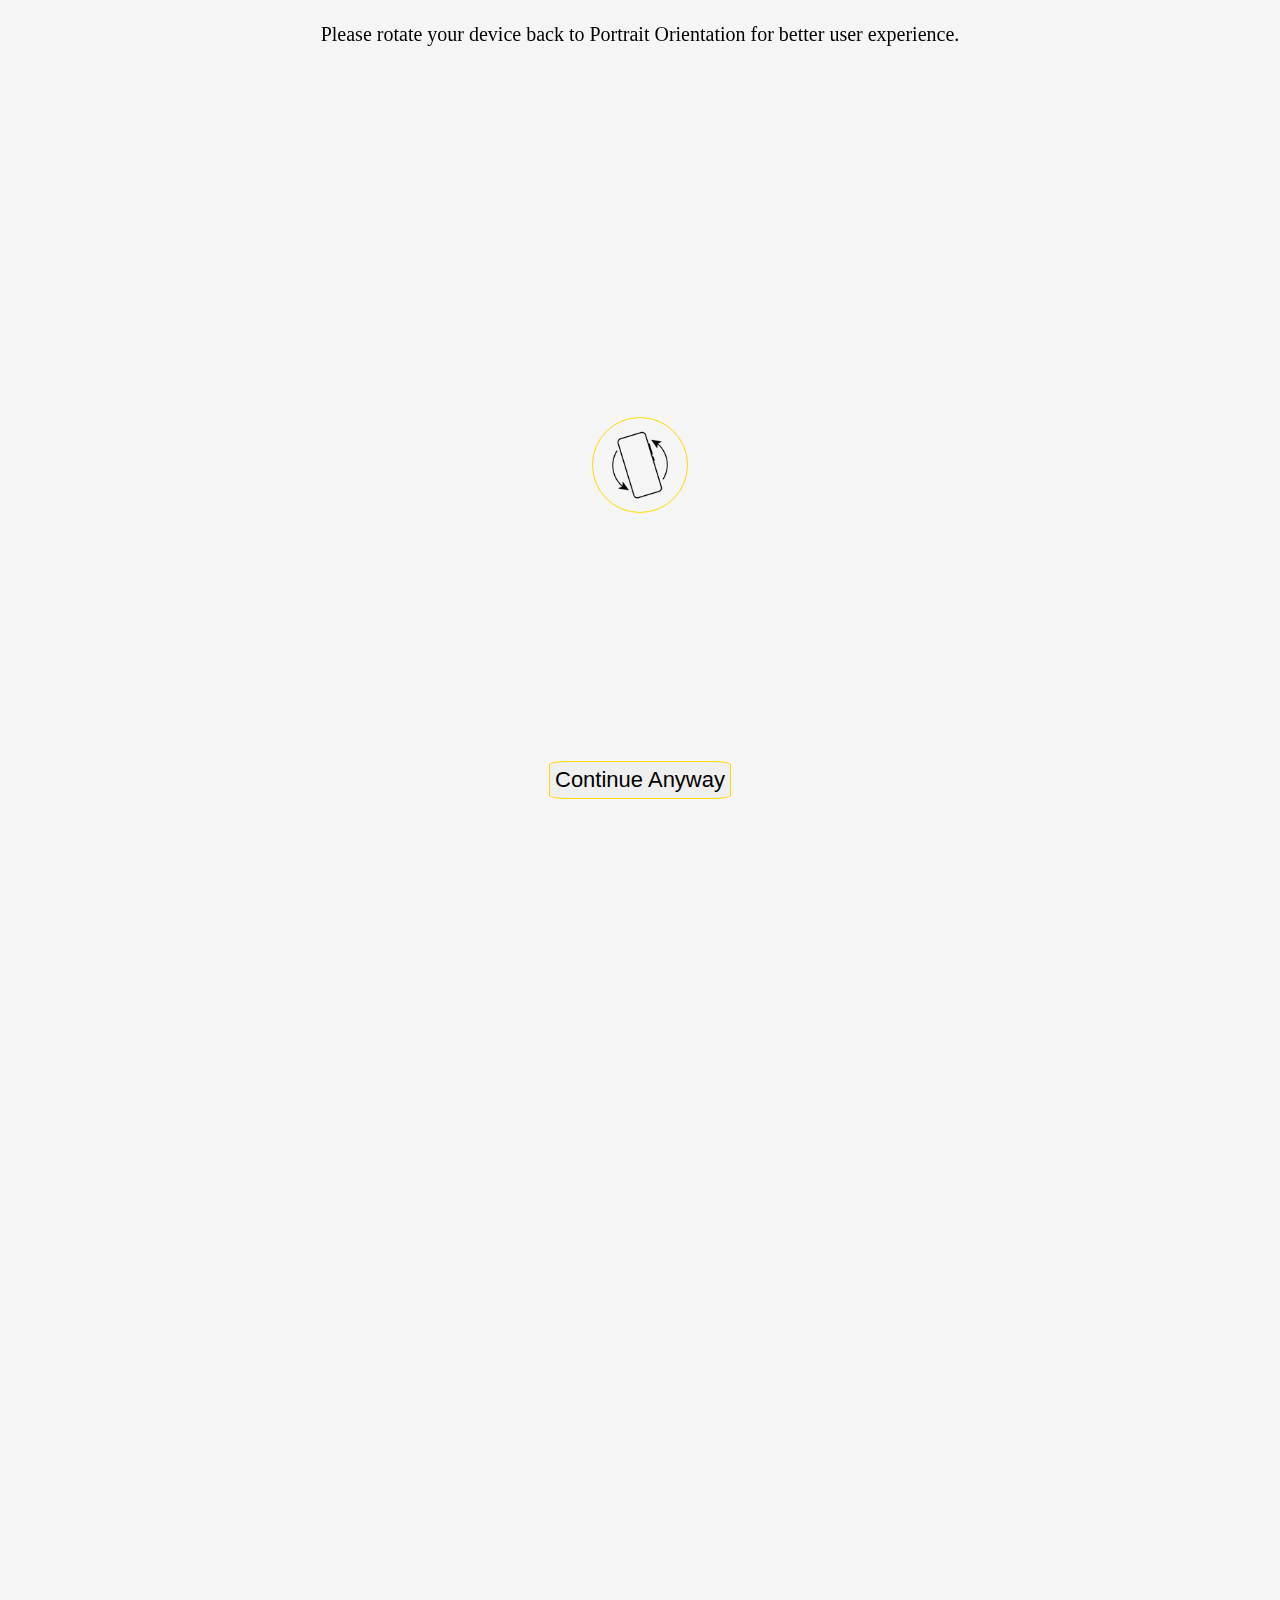
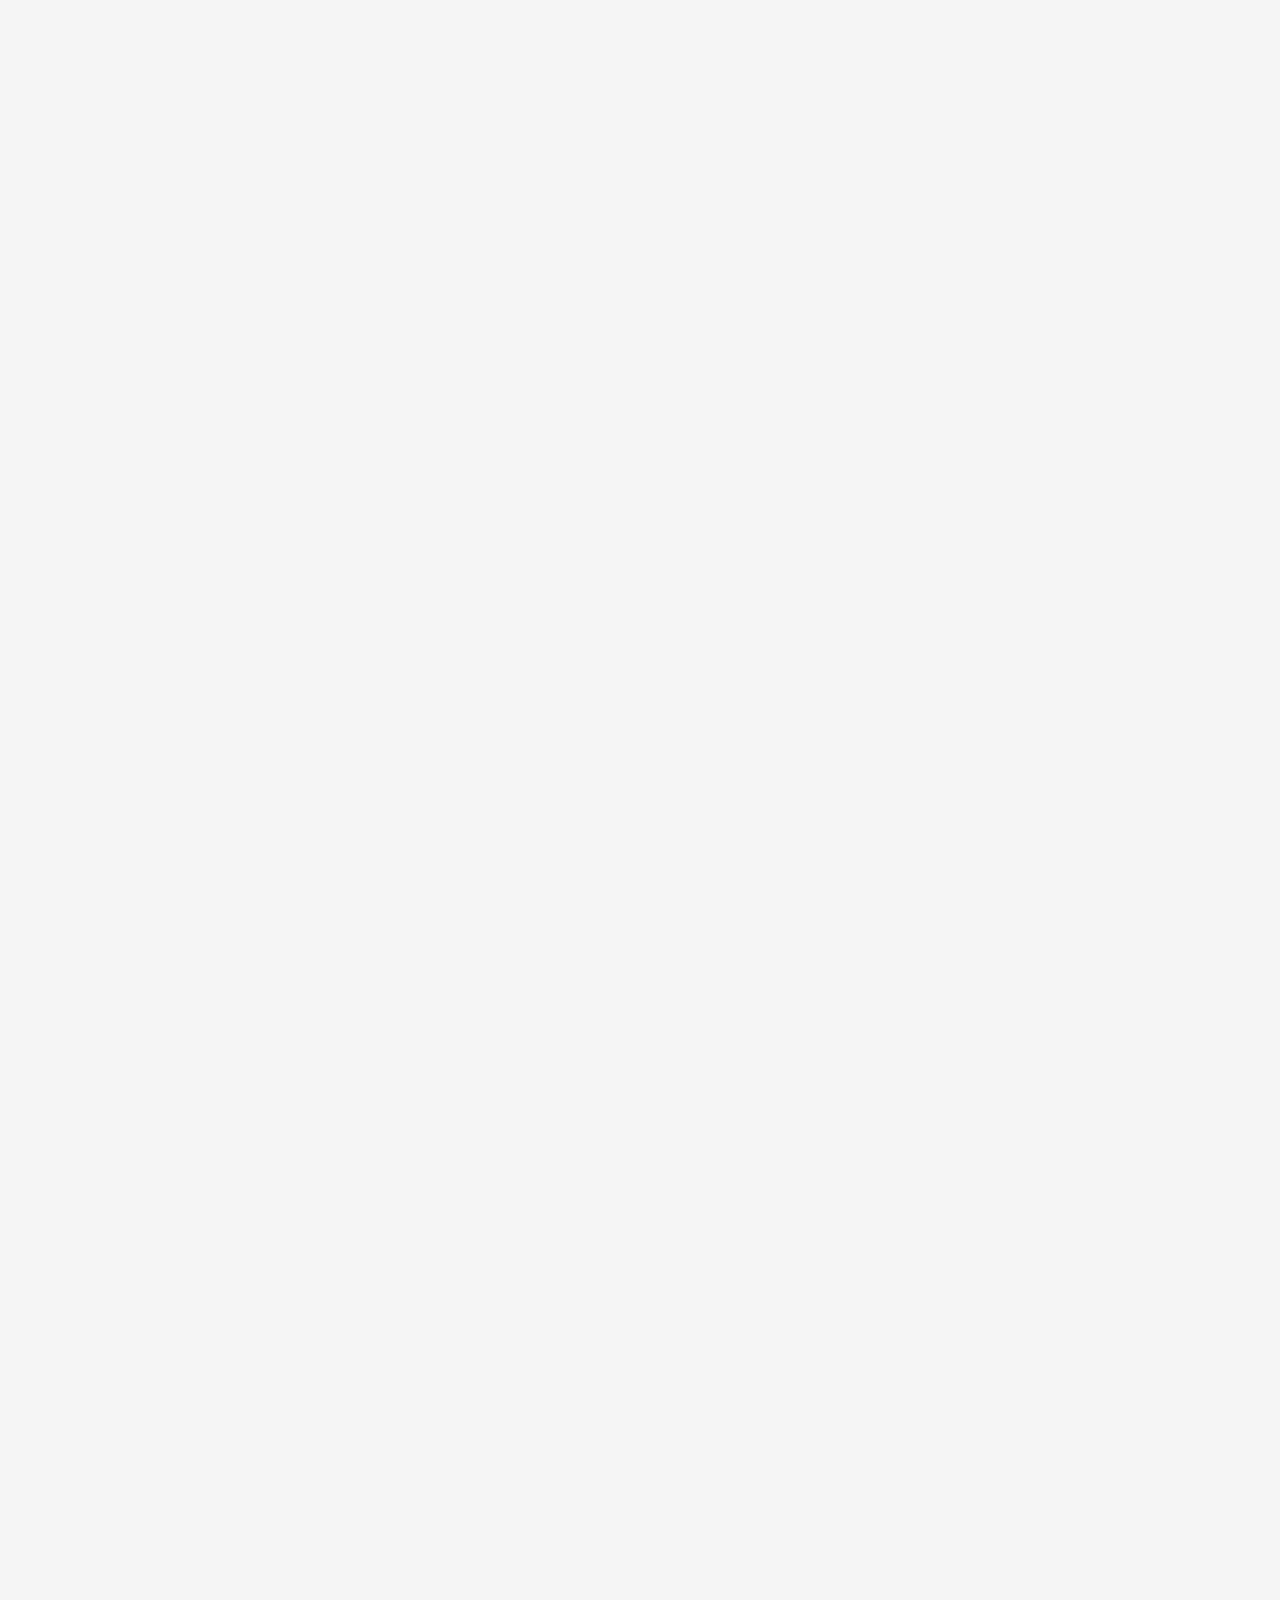
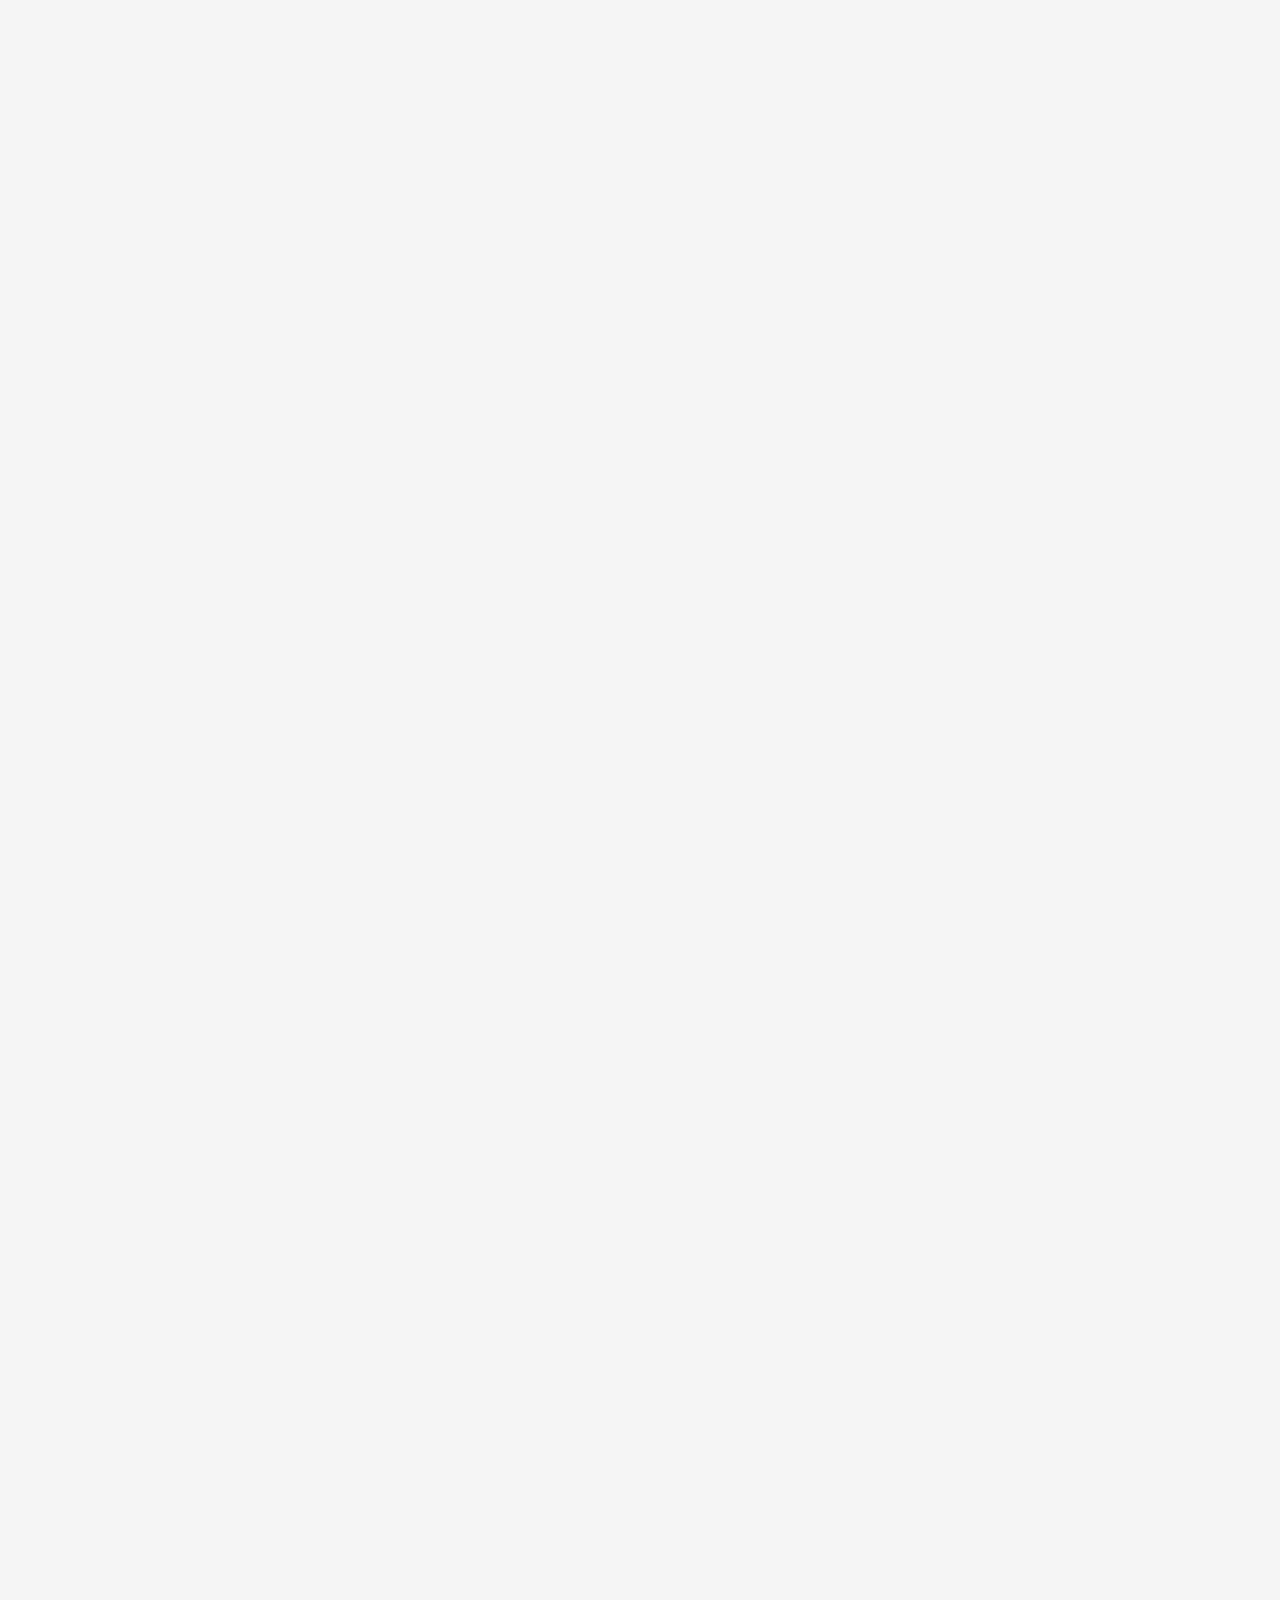
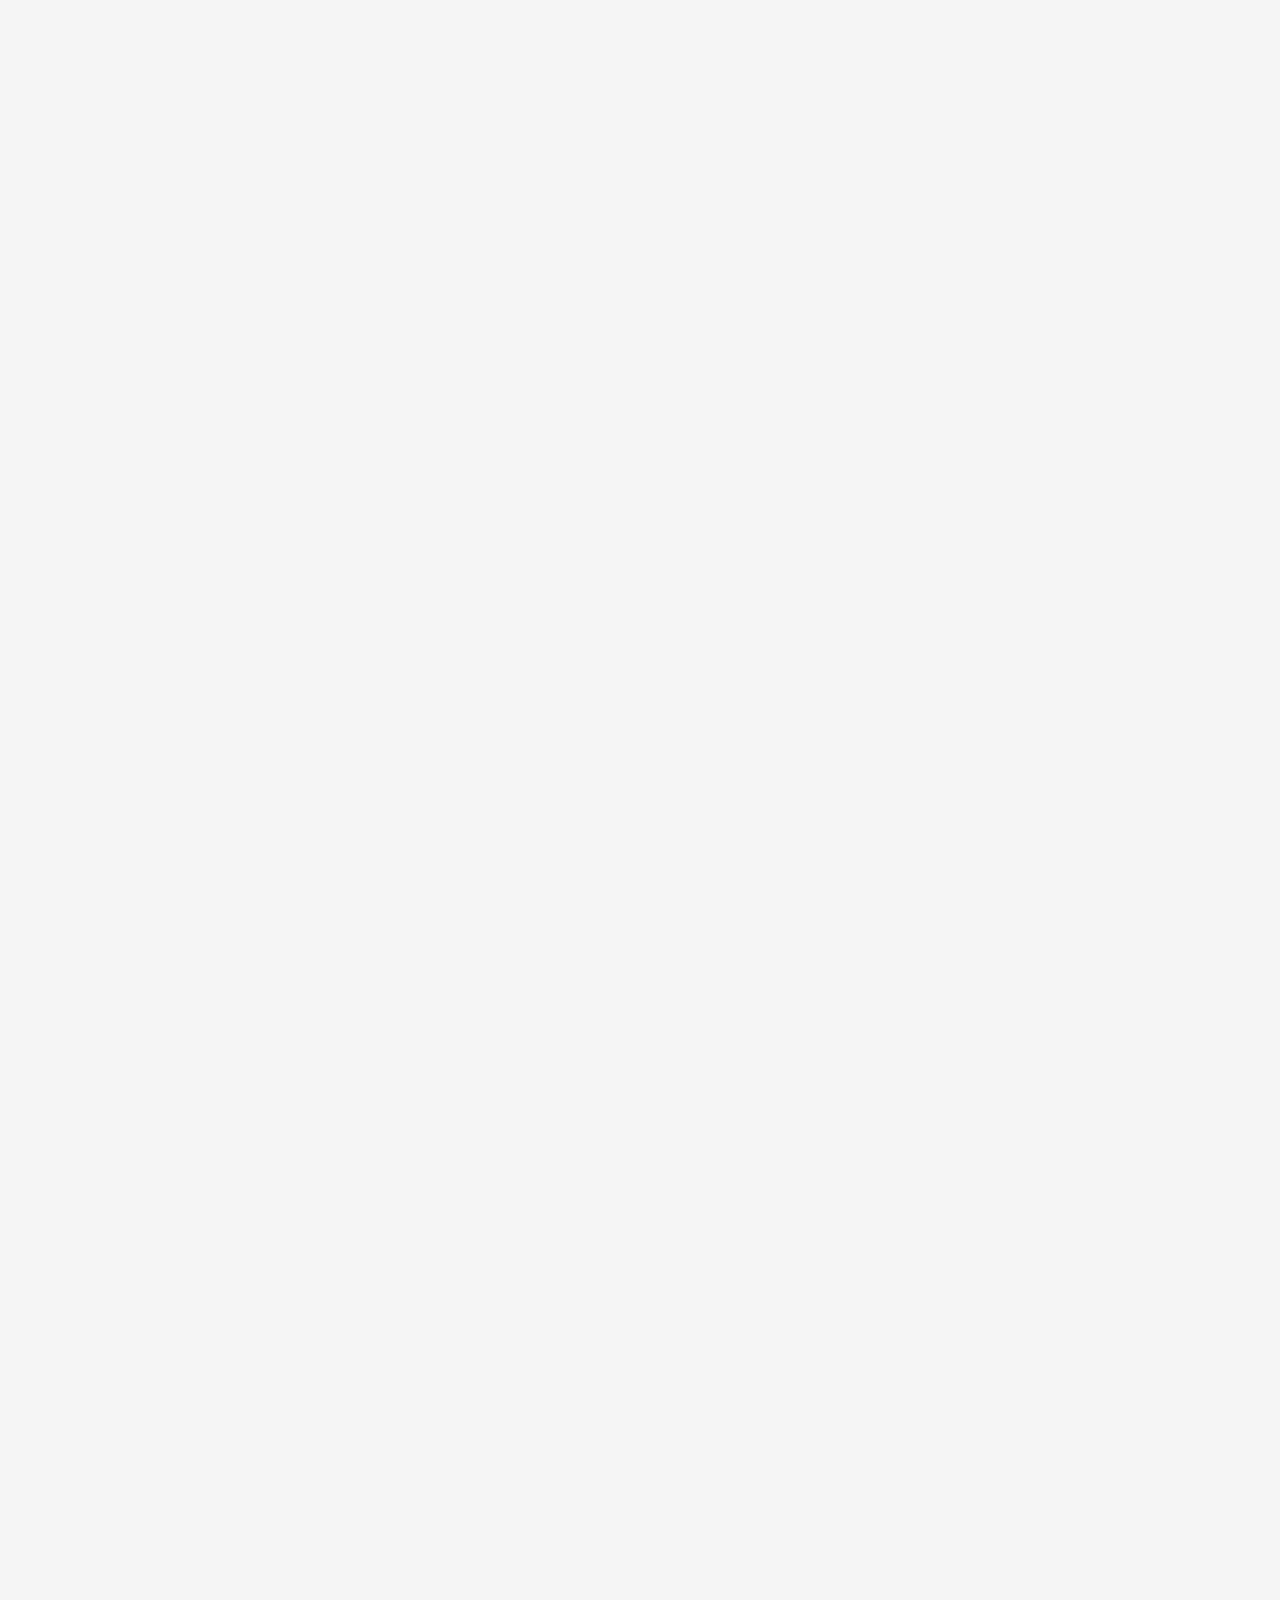
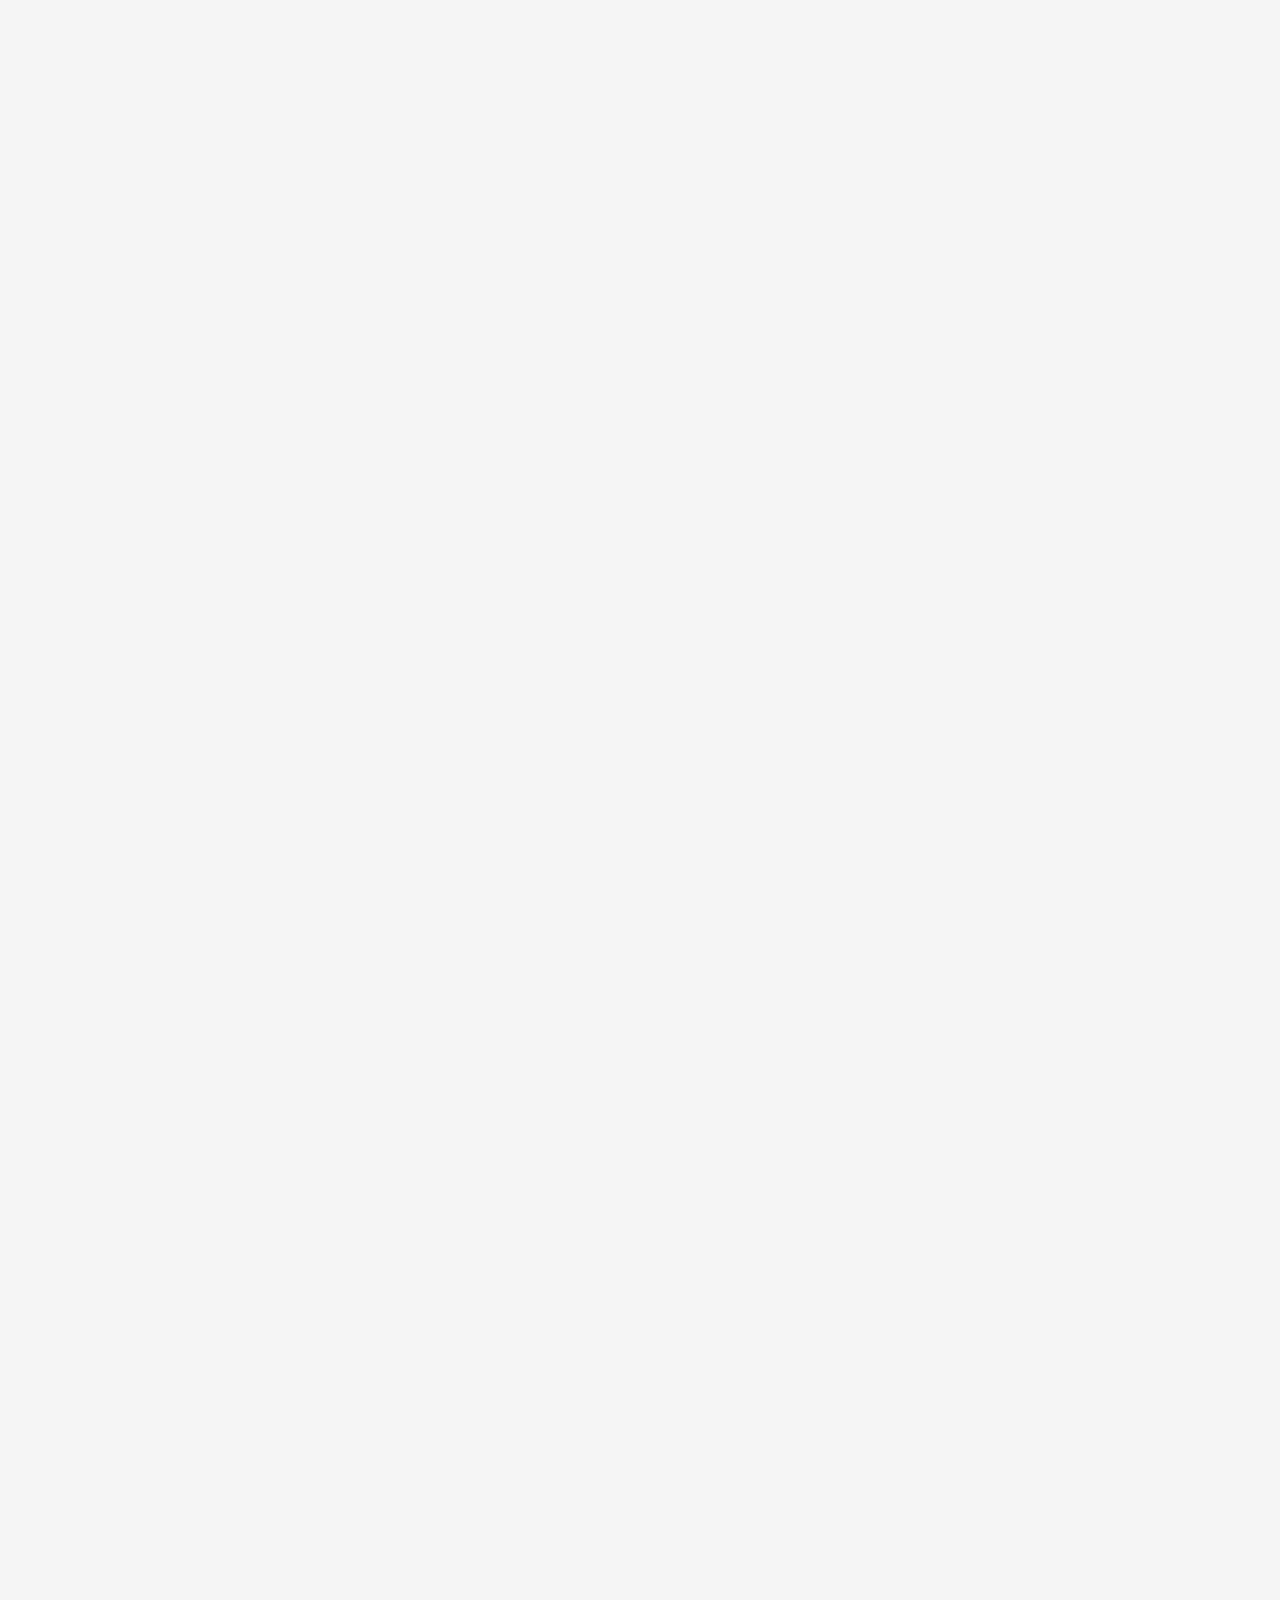
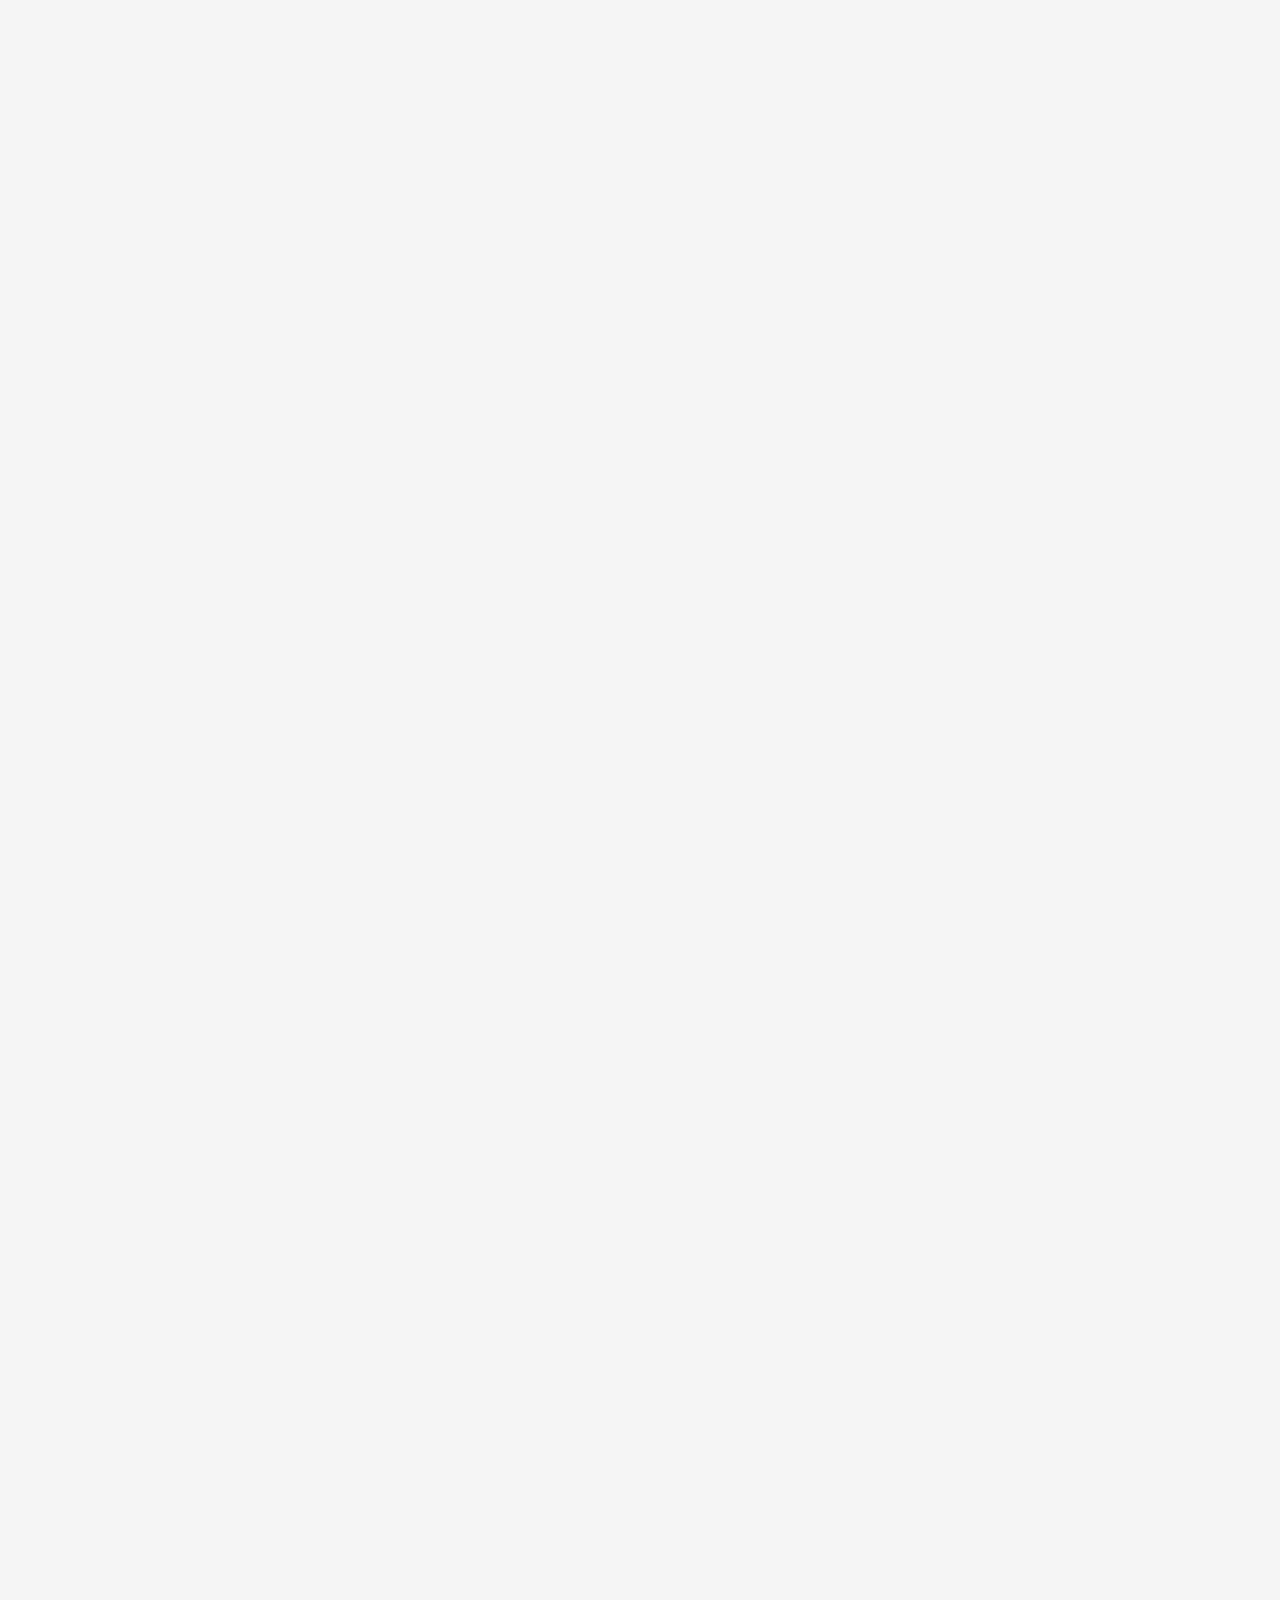
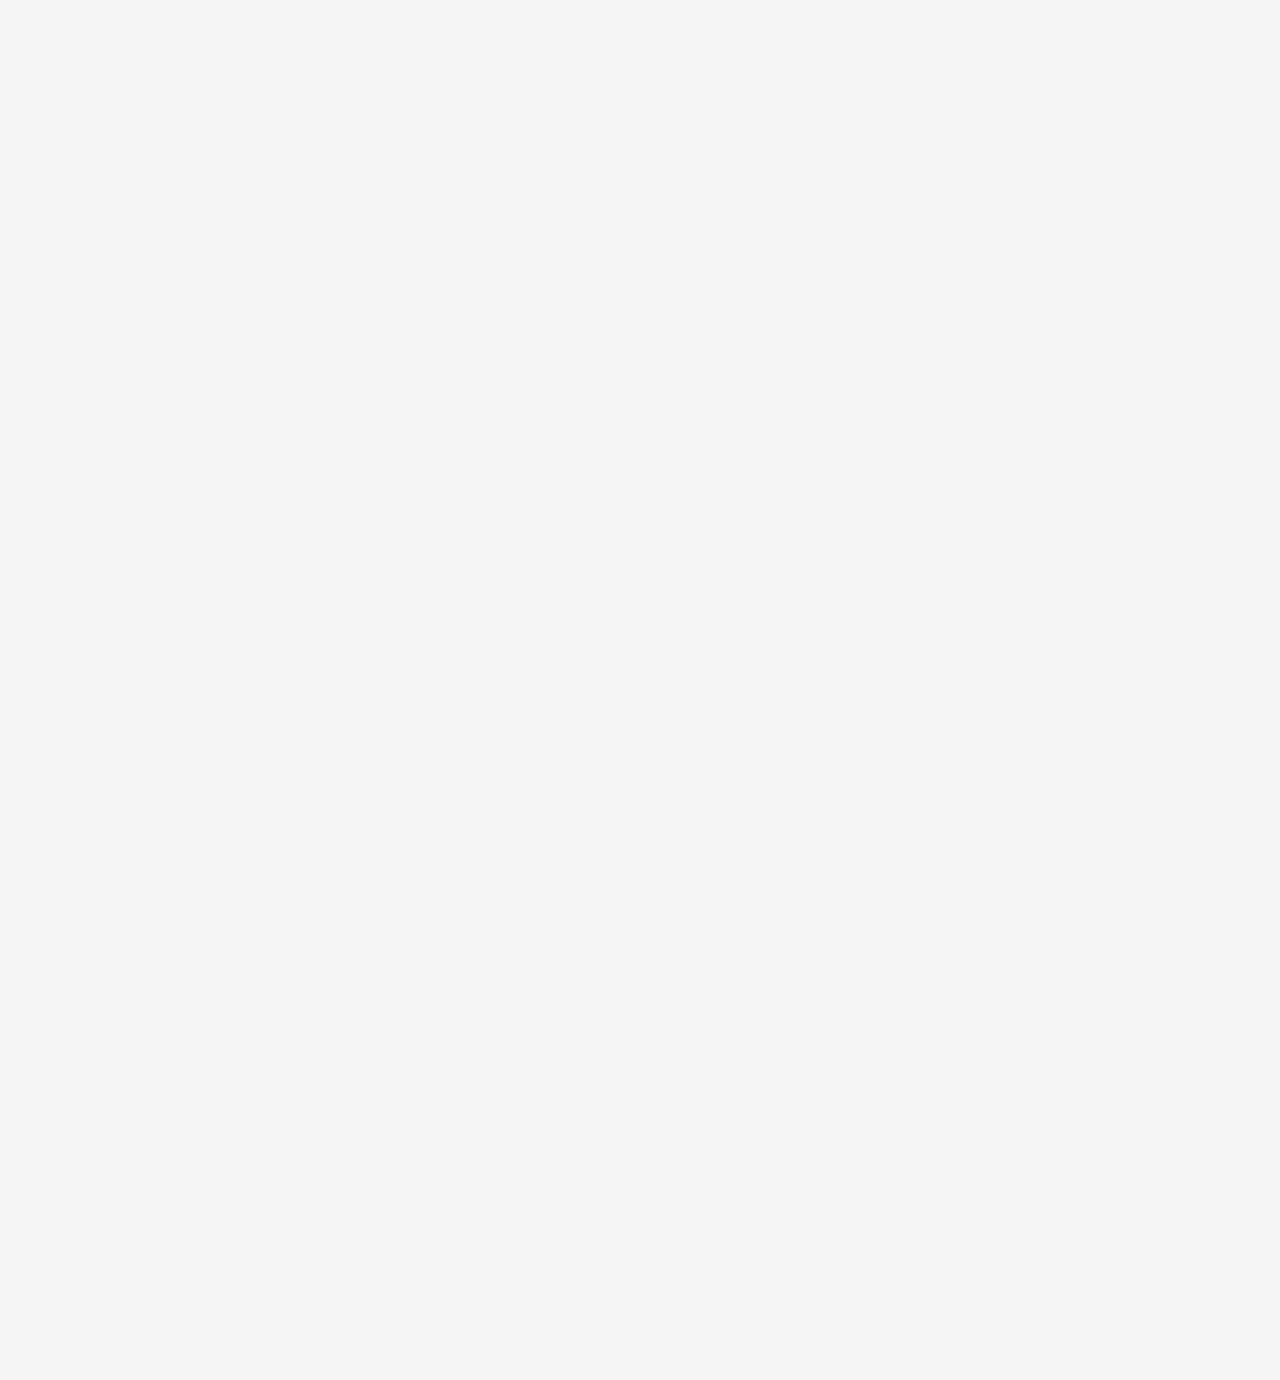
==== commit b38424fe: "Update index.html" ====
--- a/index.html
+++ b/index.html
@@ -302,7 +302,7 @@
         </footer>
     </div>
     <div class="slo">
-        <p class="instruction">Please rotate your device back to Portrait for better user experience.</p>
+        <p class="instruction">Please rotate your device back to Portrait Orientation for better user experience.</p>
       <img src="phone-rotate.gif"  alt="Loading..."  class="phone-rotate">
         <button class="pfade">Continue Anyway</button>
     </div>
